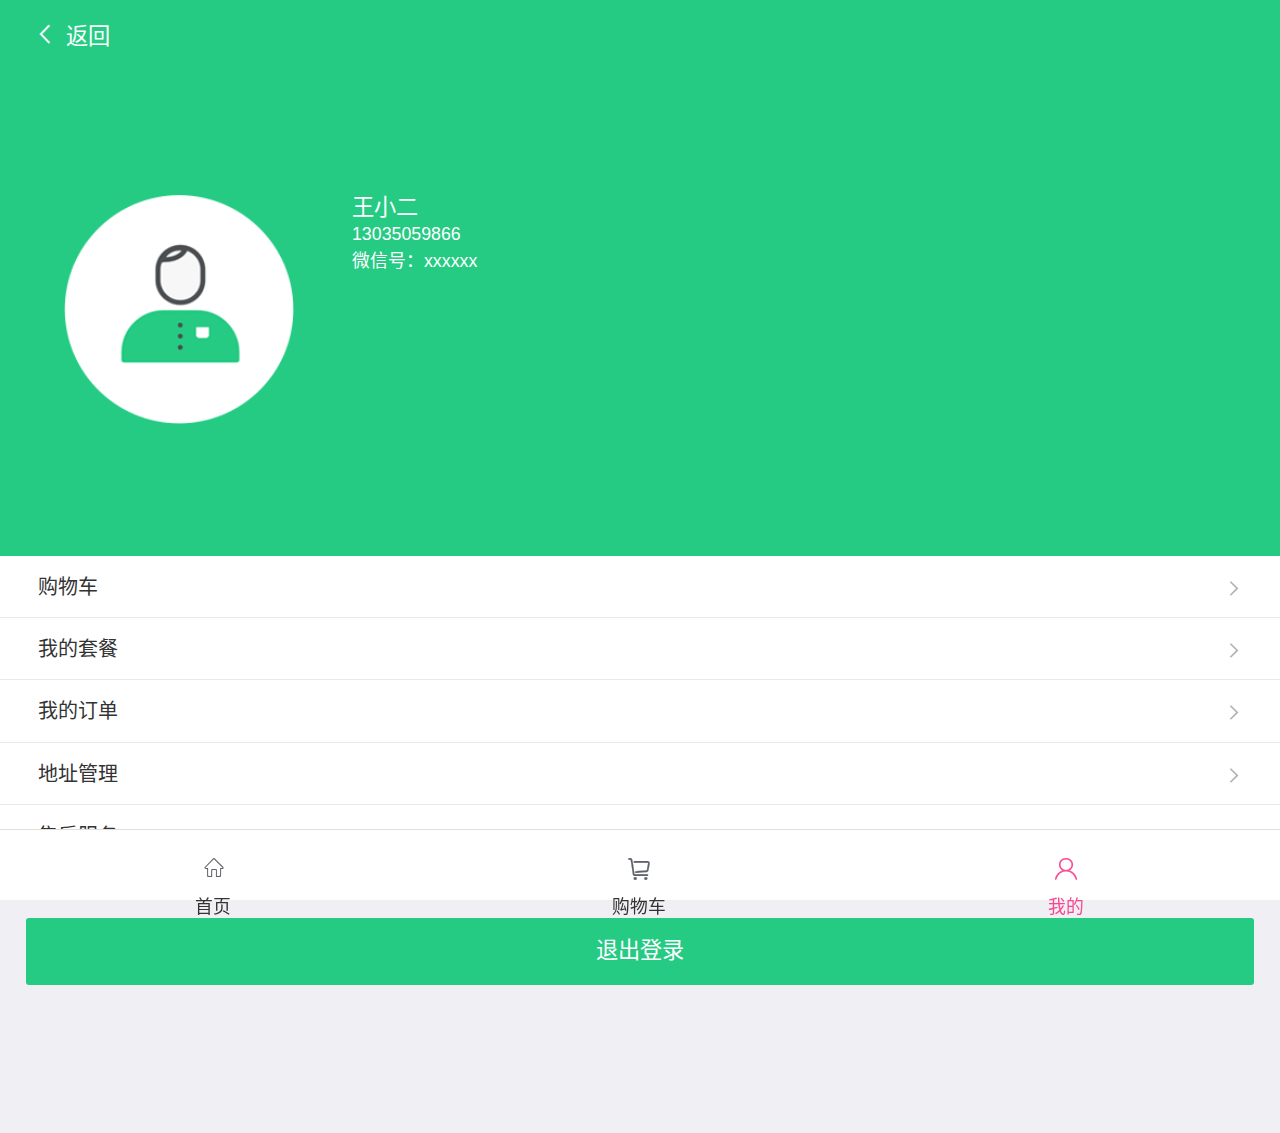
==== center.html @ 4d1e1c6d "global" ====
<!DOCTYPE html>
<html lang="zh-CN">
<head>
    <meta charset="utf-8">
    <meta name="viewport" content="width=device-width, initial-scale=1.0, user-scalable=no">
    <title>会员中心</title>
    <meta name="keywords" content="">
    <meta name="description" content="">
    <script type="text/javascript"  src="js/rem.js"></script> 
    <script type="text/javascript" src="js/jquery.min.js" ></script>
    <link rel="stylesheet" type="text/css" href="css/common/base.css" />
    <link rel="stylesheet" type="text/css" href="css/page.css" />
    <link rel="stylesheet" type="text/css" href="css/all.css" />
    <link rel="stylesheet" type="text/css" href="css/mui.min.css" />
    <link rel="stylesheet" type="text/css" href="css/loaders.min.css" />
    <link rel="stylesheet" type="text/css" href="css/loading.css" />
    <link rel="stylesheet" type="text/css" href="slick/slick.css" />
<script type="text/javascript">
	$(window).load(function(){
		$(".loading").addClass("loader-chanage")
		$(".loading").fadeOut(300)
	})
</script>
</head>
<!--loading页开始-->
<div class="loading">
	<div class="loader">
        <div class="loader-inner pacman">
          <div></div>
          <div></div>
          <div></div>
          <div></div>
          <div></div>
        </div>
	</div>
</div>
<!--loading页结束-->
	<body>
		<!--header star-->
		<header class="mui-bar mui-bar1 mui-bar-nav mui-bar-nav1" id="header">
			<a class="btn" href="javascript:history.go(-1)">
	            <i class="iconfont icon-fanhui"></i>
	        </a>
	        <div class="top-sch-box top-sch-boxtwo top-sch-boxthree flex-col">
	                      返回
	        </div>
	    </header>
	    <!--header end-->
	    
	    <div class="warp clearfloat">
	    	<div class="h-top clearfloat box-s">
	    		<div class="tu clearfloat fl">
	    			<img src="img/touxiang.png" tppabs="http://yanshi.sucaihuo.com/modals/15/1588/demo/img/touxiang.png"/>
	    		</div>
	    		<div class="content clearfloat fl">
	    			<p class="hname">王小二</p>
	    			<p class="htel">13035059866</p>
	    			<p class="hpthy">微信号：xxxxxx</p>
	    		</div>
	    		<!-- <a href="#" class="btn db clearfloat fr ra3">签到</a> -->
	    	</div>
	    	<div class="cashlist clearfloat">
	    		<ul>
	    			<li class="box-s">
	    				<a href="shopcar.html">
	    					<p class="fl">购物车</p>
	    					<i class="iconfont icon-jiantou1 fr"></i>
	    				</a>
	    			</li>
	    			<li class="box-s">
	    				<a href="#">
	    					<p class="fl">我的套餐</p>
	    					<i class="iconfont icon-jiantou1 fr"></i>
	    				</a>
	    			</li>
	    			<li class="box-s">
	    				<a href="order.html">
	    					<p class="fl">我的订单</p>
	    					<i class="iconfont icon-jiantou1 fr"></i>
	    				</a>
	    			</li>	    			
	    			<li class="box-s">
	    				<a href="address.html">
	    					<p class="fl">地址管理</p>
	    					<i class="iconfont icon-jiantou1 fr"></i>
	    				</a>
	    			</li>
	    			<li class="box-s">
	    				<a href="tel:13823725112">
	    					<p class="fl">售后服务</p>
	    					<i class="iconfont icon-jiantou1 fr"></i>
	    				</a>
	    			</li>
	    		</ul>
	    	</div>
	    	<a href="#" class="center-btn db ra3">退出登录</a>
	    </div>
	    
		<!--footer star-->
	    <footer class="page-footer fixed-footer" id="footer">
			<ul>
				<li>
					<a href="index.html" >
						<i class="iconfont icon-shouye"></i>
						<p>首页</p>
					</a>
				</li>
				<li>
					<a href="shopcar.html" >
						<i class="iconfont icon-gouwuche"></i>
						<p>购物车</p>
					</a>
				</li>
				<li class="active">
					<a href="center.html" >
						<i class="iconfont icon-yonghuming"></i>
						<p>我的</p>
					</a>
				</li>
			</ul>
		</footer>
		<!--footer end-->
	</body>
	<script type="text/javascript" src="js/jquery-1.8.3.min.js" ></script>
	<script type="text/javascript" src="js/mui.min.js" ></script>
	<script type="text/javascript" src="js/others.js" ></script>
	<script type="text/javascript" src="js/hmt.js" ></script>
	<script type="text/javascript" src="slick/slick.js" ></script>
	<!--插件-->
	<link rel="stylesheet" href="css/swiper.min.css" >
	<script type="text/javascript" src="js/swiper.jquery.min.js" ></script>
</html>
---- css/common/base.css ----
/* CSS Document */
/* author:cyy */
/*css reset*/
*{margin:0;padding:0;}
html,body { width:100%; }
body{overflow:-Scroll;overflow-x:hidden; background-color: #f5f5f5; }
body{font-family: "微软雅黑";}/*移动端*/

html {
  font-family: sans-serif; /* 1 */
  -ms-text-size-adjust: 100%; /* 2 */
  -webkit-text-size-adjust: 100%; /* 2 */
}
article,aside,details,figcaption,figure,footer,header,hgroup,main,menu,nav,section,summary {  display: block;}
audio,canvas,progress,video {  display: inline-block; /* 1 */
  vertical-align: baseline; /* 2 */
}

audio:not([controls]) {
  display: none;
  height: 0;
}
[hidden],template {  display: none;}
a {  background-color: transparent;}
a:active,a:hover {  outline: 0;}
abbr[title] {  border-bottom: 1px dotted;}
b,strong {  font-weight: bold;}
dfn {  font-style: italic;}
h1 {  font-size: 2em;  margin: 0.67em 0;}
mark {  background: #ff0;  color: #000;}
small {  font-size: 80%;}
sub,sup {  font-size: 75%;  line-height: 0;  position: relative;  vertical-align: baseline;}
sup {  top: -0.5em;}
sub {  bottom: -0.25em;}
img {  border: 0;}
svg:not(:root) {  overflow: hidden;}

hr {
  -moz-box-sizing: content-box;
  box-sizing: content-box;
  height: 0;
}
pre {
  overflow: auto;
}
code,
kbd,
pre,
samp {
  font-family: monospace, monospace;
  font-size: 1em;
}

button,
input,
optgroup,
select,
textarea {
  color: inherit; /* 1 */
  font: inherit; /* 2 */
  margin: 0; /* 3 */
}
button {
  overflow: visible;
}
button,
select {
  text-transform: none;
}
button,
html input[type="button"], /* 1 */
input[type="reset"],
input[type="submit"] {
  -webkit-appearance: button; /* 2 */
  cursor: pointer; /* 3 */
}
button[disabled],html input[disabled] {  cursor: default;}
button::-moz-focus-inner,input::-moz-focus-inner {  border: 0;  padding: 0;}
input {  line-height: normal;}
input[type="checkbox"],
input[type="radio"] {
  box-sizing: border-box; /* 1 */
  padding: 0; /* 2 */
}
input[type="number"]::-webkit-inner-spin-button,
input[type="number"]::-webkit-outer-spin-button {
  height: auto;
}
input[type="search"] {
  -webkit-appearance: textfield; /* 1 */
  -moz-box-sizing: content-box;
  -webkit-box-sizing: content-box; /* 2 */
  box-sizing: content-box;
}
input[type="search"]::-webkit-search-cancel-button,
input[type="search"]::-webkit-search-decoration {
  -webkit-appearance: none;
}
fieldset {  border: 1px solid #c0c0c0;  margin: 0 2px;  padding: 0.35em 0.625em 0.75em;}
legend {  border: 0; /* 1 */
  padding: 0; /* 2 */
}
textarea {  overflow: auto;}
optgroup {  font-weight: bold;}

td,th {  padding: 0;}

.daytwo::-webkit-input-placeholder {color:#333;}
.daytwo:-moz-placeholder {color: #333;}
.daytwo::-moz-placeholder { color:#333;}
.daytwo:-ms-input-placeholder {color:#333;}

table{border-collapse:collapse;border-spacing:0;}
img{border:0}
ul{list-style:none;}

input,textarea,select,option,button{font-family: "microsoft yahei";}
.clear{ clear:both;}
a{text-decoration:none;outline: none;}
a:hover{outline: none;}
input[type="button"],input[type="submit"],input[type="text"]{-webkit-appearance: none; border-radius: 0;}
input,label{-webkit-tap-highlight-color:rgba(255,0,0,0); }
a,button,textarea,select{-webkit-appearance: none;-webkit-tap-highlight-color:rgba(255,0,0,0); }/* 1.去除android a/button/input标签被点击时产生的边框 2.去除ios a标签被点击时产生的半透明灰色背景 */

textarea{resize:none;}/*禁止改变大小*/
/*解决firefox按钮文字难以垂直居中问题*/
input[type="reset"]::-moz-focus-inner,
input[type="button"]::-moz-focus-inner,
input[type="submit"]::-moz-focus-inner,
input[type="file"] > input[type="button"]::-moz-focus-inner{
	border:none;padding:0;
}
input,textarea,select,option,button,form,fieldset{margin:0;padding:0;border-width:1px;outline:none;
-moz-box-sizing: content-box;
-webkit-box-sizing: content-box;
-o-box-sizing: content-box;
-ms-box-sizing: content-box;
box-sizing: content-box;
}

.opa2 {
  opacity: .2;
  -ms-filter: progid: DXImageTransform.Microsoft.Alpha(Opacity = 20);
  filter: alpha(opacity = 20);
  -moz-opacity: .2;
  -khtml-opacity: .2;
}
.opa3 {
  opacity: .3;
  -ms-filter: progid: DXImageTransform.Microsoft.Alpha(Opacity = 30);
  filter: alpha(opacity = 30);
  -moz-opacity: .3;
  -khtml-opacity: .3;
}
.opa4 {
  opacity: .4;
  -ms-filter: progid: DXImageTransform.Microsoft.Alpha(Opacity = 40);
  filter: alpha(opacity = 40);
  -moz-opacity: .4;
  -khtml-opacity: .4;
}
.opa5 {
  opacity: .5;
  -ms-filter: progid: DXImageTransform.Microsoft.Alpha(Opacity = 50);
  filter: alpha(opacity = 50);
  -moz-opacity: .5;
  -khtml-opacity: .5;
}
.opa6 {
  opacity: .6;
  -ms-filter: progid: DXImageTransform.Microsoft.Alpha(Opacity = 60);
  filter: alpha(opacity = 60);
  -moz-opacity: .6;
  -khtml-opacity: .6;
}
.opa7 {
  opacity: .7;
  -ms-filter: progid: DXImageTransform.Microsoft.Alpha(Opacity = 70);
  filter: alpha(opacity = 70);
  -moz-opacity: .7;
  -khtml-opacity: .7;
}
.opa8 {
  opacity: .8;
  -ms-filter: progid: DXImageTransform.Microsoft.Alpha(Opacity = 80);
  filter: alpha(opacity = 80);
  -moz-opacity: .8;
  -khtml-opacity: .8;
}


.over{
	overflow:hidden;
	text-overflow: ellipsis;
	-webkit-text-overflow: ellipsis;
	-moz-text-overflow: ellipsis;
	-o-text-overflow: ellipsis; 
	white-space: nowrap;
}

.over2{
	 overflow: hidden; 
	 text-overflow: ellipsis;
	 -webkit-text-overflow: ellipsis;
	 -moz-text-overflow: ellipsis;
	 -o-text-overflow: ellipsis; 
	 display: -webkit-box; 
	 -webkit-line-clamp: 2; 
	 -webkit-box-orient: vertical;
}

.over3{
	 overflow: hidden; 
	 text-overflow: ellipsis;
	 -webkit-text-overflow: ellipsis;
	 -moz-text-overflow: ellipsis;
	 -o-text-overflow: ellipsis; 
	 display: -webkit-box; 
	 -webkit-line-clamp: 3; 
	 -webkit-box-orient: vertical;
}

.over4{
	 overflow: hidden; 
	 text-overflow: ellipsis;
	 -webkit-text-overflow: ellipsis;
	 -moz-text-overflow: ellipsis;
	 -o-text-overflow: ellipsis; 
	 display: -webkit-box; 
	 -webkit-line-clamp: 4; 
	 -webkit-box-orient: vertical;
}

.fl{float:left;display:inline;} 
.fr{float:right;display:inline;}
.clearfloat:after{display:block;clear:both;content:"";visibility:hidden;height:0}
.clearfloat{zoom:1}
.clear{clear:both;zoom:1;}
.dis_inBlock{display:inline-block;*display:inline;*zoom:1;}
.dis_block{ display:block;}


@font-face {font-family: "iconfont";
  src: url('iconfont.eot-t=1469687487')/*tpa=http://yanshi.sucaihuo.com/modals/15/1588/demo/css/iconfont.eot?t=1469687487*/; /* IE9*/
  src: url('iconfont.eot-t=1469687487#iefix')/*tpa=http://yanshi.sucaihuo.com/modals/15/1588/demo/css/iconfont.eot?t=1469687487#iefix*/ format('embedded-opentype'), /* IE6-IE8 */
  url('iconfont.woff-t=1469687487')/*tpa=http://yanshi.sucaihuo.com/modals/15/1588/demo/css/iconfont.woff?t=1469687487*/ format('woff'), /* chrome, firefox */
  url('iconfont.ttf-t=1469687487')/*tpa=http://yanshi.sucaihuo.com/modals/15/1588/demo/css/iconfont.ttf?t=1469687487*/ format('truetype'), /* chrome, firefox, opera, Safari, Android, iOS 4.2+*/
  url('iconfont.svg-t=1469687487#iconfont')/*tpa=http://yanshi.sucaihuo.com/modals/15/1588/demo/css/iconfont.svg?t=1469687487#iconfont*/ format('svg'); /* iOS 4.1- */
}

.iconfont {
  font-family:"iconfont" !important;
  font-size:16px;
  font-style:normal;
  -webkit-font-smoothing: antialiased;
  -webkit-text-stroke-width: 0.2px;
  -moz-osx-font-smoothing: grayscale;
}
.icon-shouye:before { content: "\e62b"; }
.icon-dianying:before { content: "\e61d"; }
.icon-fanhui:before { content: "\e631"; }
.icon-loucengfushi:before { content: "\e61e"; }
.icon-jiantou:before { content: "\e605"; }
.icon-duihao:before { content: "\e606"; }
.icon-jianhao:before { content: "\e62e"; }
.icon-erweima:before { content: "\e607"; }
.icon-sousuo:before { content: "\e623"; }
.icon-bianji:before { content: "\e637"; }
.icon-gouwuche:before { content: "\e629"; }
.icon-jiahao:before { content: "\e62f"; }
.icon-jiantou1:before { content: "\e635"; }
.icon-xihuan:before { content: "\e616"; }
.icon-yonghuming:before { content: "\e600"; }
.icon-remenhuodong:before { content: "\e617"; }
.icon-bbqdangao:before { content: "\e61f"; }
.icon-meishi:before { content: "\e620"; }
.icon-xiala:before { content: "\e630"; }
.icon-shouji:before { content: "\e621"; }
.icon-huiyuan:before { content: "\e608"; }
.icon-jifen:before { content: "\e609"; }
.icon-dizhi:before { content: "\e622"; }
.icon-jiahao1:before { content: "\e636"; }
.icon-weixinzhifu:before { content: "\e638"; color: #00c800;}
.icon-fenxiang:before { content: "\e62a"; }
.icon-dizhi1:before { content: "\e618"; }
.icon-erweima1:before { content: "\e60a"; }
.icon-iconfontcaidan:before { content: "\e628"; }
.icon-p-shouji:before { content: "\e602"; }
.icon-lajixiang:before { content: "\e632"; }
.icon-dizhi2:before { content: "\e62c"; }
.icon-shenfenzheng:before { content: "\e603"; }
.icon-prev:before { content: "\e60b"; }
.icon-iconfontxingming:before { content: "\e60c"; }
.icon-zhifubao:before { content: "\e639"; color: #00a0e9;}
.icon-yanzhengma:before { content: "\e60d"; }
.icon-mima:before { content: "\e601"; }
.icon-tuijianrenyaoqing:before { content: "\e604"; }
.icon-shangcheng:before { content: "\e619"; }
.icon-xiala1:before { content: "\e634"; }
.icon-xihuan1:before { content: "\e61a"; }
.icon-xihuan2:before { content: "\e61b"; }
.icon-chahao:before { content: "\e633"; }
.icon-yinxingqia:before { content: "\e63a"; color: #f7c805; }
.icon-jifen1:before { content: "\e60e"; }
.icon-icon04:before { content: "\e62d"; }
.icon-jifen2:before { content: "\e60f"; }
.icon-kefu:before { content: "\e610"; }
.icon-yanzheng:before { content: "\e611"; }
.icon-duihao1:before { content: "\e61c"; }
.icon-yue:before { content: "\e612"; }
.icon-jiudian:before { content: "\e624"; }
.icon-ktv:before { content: "\e625"; }
.icon-xiuxianyule:before { content: "\e626"; }
.icon-kefu1:before { content: "\e613"; }
.icon-jifen3:before { content: "\e614"; }
.icon-kefu2:before { content: "\e615"; }
.icon-jianshen:before { content: "\e627"; }


.box-s{
	box-sizing: border-box;
	-webkit-box-sizing: border-box;
}

html{font-size:10px}
@media screen and (min-width:321px) and (max-width:375px){html{font-size:11px}}
@media screen and (min-width:376px) and (max-width:414px){html{font-size:12px}}
@media screen and (min-width:415px) and (max-width:639px){html{font-size:15px}}
@media screen and (min-width:640px) and (max-width:719px){html{font-size:20px}}
@media screen and (min-width:720px) and (max-width:749px){html{font-size:22.5px}}
@media screen and (min-width:750px) and (max-width:799px){html{font-size:23.5px}}
@media screen and (min-width:800px){html{font-size:25px}}

/*header*/
.logo{width: 30%;}
.logo img{max-width: 192px; width: 100%; max-height: 46px;}

.warp{padding-top: 1.5rem; padding-bottom: 1.9rem;}
.warptwo{padding-bottom: 3.7rem;}
.warpthree{padding-bottom: 0;}

/*页面固定定位样式*/
.fixed-header{ position: fixed; top: 0; left: 0; z-index: 99;}
.fixed-footer{ position: fixed; bottom: 0; left: 0; z-index: 99;}
.fixed-cont{margin-top: 15%;margin-bottom: 20%;}/*顶部和底部都固定*/
.fixed-conta{margin-top: 15%;}/*顶部固定，底部不固定*/
.fixed-contb{margin-bottom: 20%;}/*顶部不固定，底部固定*/


/*底部*/
.page-footer{ width: 100%; height: 1.6rem; background-color: #fff; border-top: 1px solid #dfdfdf; position: fixed; bottom: 0; left: 0;}
.page-footer ul{ width: 100%; background-color: #fafafa;}
.page-footer ul li{  float: left; width: 33.3%; text-align: center; padding: 2% 0 2%;}
.page-footer ul li a{ width: 100%; display: block;}
.page-footer ul .active a p{ color: #FA478F; margin-bottom: 0;}
.page-footer ul .active{width:  33.3%;}
.page-footer ul li img{  width: 25%;}
.page-footer ul li p{ font-size: .4rem; color: #333;margin-top: 3%;}
.page-footer ul li i{font-size: .5rem; color: #60636c;}
.page-footer ul .active i{color: #FA478F;}

div.slide-mask {
  position: fixed;
  z-index: 999;
  left: 0;
  top: 0;
  width: 100%;
  height: 100%;
  background: rgba(0, 0, 0, 0.4);
  -webkit-transition: all 0.3s ease-out;
  -moz-transition: all 0.3s ease-out;
  -ms-transition: all 0.3s ease-out;
  -o-transition: all 0.3s ease-out;
  transition: all 0.3s ease-out;
  display: none;
}

aside.slide-wrapper {
  position: fixed;
  z-index: 1000;
  left: 0;
  top: 0;
  bottom: 0;
  width: 70%;
  -webkit-transform: translate3d(-100%, 0, 0);
  -moz-transform: translate3d(-100%, 0, 0);
  -ms-transform: translate3d(-100%, 0, 0);
  -o-transform: translate3d(-100%, 0, 0);
  transform: translate3d(-100%, 0, 0);
  -webkit-transition: all 0.3s ease-out;
  -moz-transition: all 0.3s ease-out;
  -ms-transition: all 0.3s ease-out;
  -o-transition: all 0.3s ease-out;
  transition: all 0.3s ease-out;
}
aside.slide-wrapper > div {
  background-color: #343434;
  min-height: 100%;
}

aside.slide-wrapper.moved {
  -webkit-transform: translate3d(0, 0, 0);
  -moz-transform: translate3d(0, 0, 0);
  -ms-transform: translate3d(0, 0, 0);
  -o-transform: translate3d(0, 0, 0);
  transform: translate3d(0, 0, 0);
}
aside.slide-wrapper li > a {
  padding: 5%;
  border-top: 1px solid #4d4d4d;
  border-bottom: 1px solid #262626;
  font-size: .5rem;
  display: block;
  color: #fff;
}
aside.slide-wrapper li.current > a {
  background-color: #262626;
}
---- css/page.css ----
/*
 index--------------------------------------------------------------------------------------
 * */
.cation{width: 100%; background-color: #fff; padding: 4% 2%;}
.cation ul li{width: 25%; text-align: center; float: left;}
.cation ul li img{width: 53.846%; margin: 0 auto;}
.cation ul li p{color: #666666; font-size: .45rem; margin-bottom: 0;}
.notice{width: 94.444%; background-color: #fff; padding: 3% 2%; margin: 3% auto; border-radius: 5px; -webkit-border-radius: 5px;}
.notice .left{width: 55%; color: #323232; font-size: .45rem;}
.notice .left .slider div{width: 100%; line-height: 1rem; overflow: hidden; text-overflow: ellipsis; -webkit-text-overflow: ellipsis; white-space: nowrap;}
.notice .nmore{width: 15%; text-align: right; line-height: 1rem; border-left: 1px solid #cecece; font-size: .45rem; color: #323232;}
.notice .tit{font-size: .45rem; color: #ee2f27; line-height: 1rem; margin-bottom: 0;}
.boutique,
.seller,
.onnew{width: 100%; padding:0 2%;}
.boutit{width: 30%; margin: 0 auto; position: relative; height: 1.2rem; text-align: center;}
.boutit span{display: block; position: absolute; top: .55rem; width: 100%; border-top: 3px solid #00cc7d;}
.boutit samp{line-height: 1.2rem; color: #000000; position: relative; height: 1.2rem; padding: 0 3%; background-color: #efeff4; font-size: .45rem;}
.boutique .content,
.seller .content,
.onnew .content{width: 100%;}
.boutique .content ul li{width: 100%; margin-bottom: 3%;}
.boutique .content ul li:last-child{margin-bottom: 0;}
.boutique .content ul li img{width: 100%;}
.seller .content .left{width: 40%; background-color: #fff; height: 5rem; overflow: hidden;}
.seller .content .left .tu{width: 100%;}
.seller .content .left .tu img,
.seller .content .right .top .tu img{max-width: 100%;}
.seller .content .left .top{width: 100%; padding: 5%;}
.seller .content .left .top .tit,
.seller .content .right .top .tit,
.onnew .content .top .list .zuo .tit,
.onnew .content .bottom .list .shang .tit,
.theme .content .list .shang .tit{color: #000000; font-size: .5rem; width: 100%; margin-bottom: 0;}
.seller .content .left .top span,
.seller .content .right .top span,
.onnew .content .top .list .zuo span,
.onnew .content .bottom .list .shang span,
.theme .content .list .shang span{color: #666666; font-size: .35rem; width: 100%;}
.seller .content .right{width: 58%;}
.seller .content .right .top{width: 100%; background-color: #fff; height: 2.4rem; margin-bottom: .2rem;}
.seller .content .right .top .zuo,
.seller .content .right .top .tu{width: 50%; height: 2.4rem; text-align: center; font-size: 0;}
.seller .content .right .top .tu span{display: inline-block; line-height: 0; vertical-align: middle;}
.seller .content .right .top .tu img{vertical-align: middle; max-height: 2.4rem; max-width: 100%;}
.seller .content .right .top .zuo{padding: 5% 0 5% 5%;}

.onnew .content .top{width: 100%;}
.onnew .content .top .list{width: 49%; padding: 3% 2% 0; margin-right: 2%; background-color: #fff;}
.onnew .content .top .list:last-child{margin-right: 0;}
.onnew .content .top .list .zuo{width: 60%;}
.onnew .content .top .list .tu{width: 40%; height: 2.5rem; font-size: 0; text-align: center;}
.onnew .content .top .list .tu span{display: inline-block; height: 100%; line-height: 0; vertical-align: middle;}
.onnew .content .top .list .tu img{max-width: 100%; vertical-align: middle; max-height: 2.5rem;}
.onnew .content .bottom{width: 100%; margin-top: 2%;}
.onnew .content .bottom .list{width: 32%; height: 4rem; margin-right: 2%; background-color: #fff;}
.onnew .content .bottom .list:last-child{margin-right: 0;}
.onnew .content .bottom .list .shang{padding: 5%; width: 100%; height: 1.2rem;}
.onnew .content .bottom .list .tu,
.theme .content .list .tu{width: 100%; height: 2.8rem; text-align: center; font-size: 0;}
.onnew .content .bottom .list .tu span,
.theme .content .list .tu span{display: inline-block; height: 100%; line-height: 0; vertical-align: middle;}
.onnew .content .bottom .list .tu img,
.theme .content .list .tu img{max-width: 100%; vertical-align: middle; max-height: 2.8rem;}

.theme{width: 100%;}
.theme .content{width: 100%; background-color: #fff;}
.theme .content .list{width: 33.33%; height: 4.5rem; border-right: 1px solid #f1f1f1; float: left; border-bottom: 1px solid #f1f1f1;}
.theme .content .list .shang{padding:8% 5% 5%; width: 100%;}
.theme .content .list:nth-child(3n){border-right: none;}

.like{width: 100%; padding: 0 2%;}
.like .content{width: 100%;}
.like .content .list{width: 48.5%; margin-bottom: 3%; margin-right: 3%; background-color: #fff;}
.like .content .list:nth-child(2n){margin-right: 0;}
.like .content .list .tu{width: 100%;}
.like .content .list .tu img{max-width: 100%;}
.like .content .list .bottom{width: 100%; background-color: #fff; padding: 3%;}
.like .content .list .bottom p{width: 100%; color: #333; font-size: .45rem; margin-bottom: 0;}
.like .content .list .bottom span{color: #e8322f; font-size: .6rem;}


/*
 cation--------------------------------------------------------------------------------------
 * */
.cations{width: 100%; background-color: #fff; margin-bottom: 3%;}
.cations .list{width: 50%; height: 4.2rem; border-right: 1px solid #d8d8d8; border-bottom: 1px solid #d8d8d8;}
.cations .list:nth-child(2n){border-right: none;}
.cations .list .tit{width: 100%; font-size: .5rem; color: #333333; padding: .5rem .5rem 0 .5rem;}
.cations .list .tu{width: 100%;}
.cations .list .tu img{max-width: 100%;}

/*
 shopcar--------------------------------------------------------------------------------------
 * */
.shopcar{width: 100%;}
.shopcar .list{width: 100%; height: 4rem; background-color: #fff; margin-bottom: 3%; padding: .5rem .2rem;}
.shopcar .list .xuan{width: .8rem; height: .8rem; margin-top: 1.1rem;}
label {width: 100%; display: block;  position: relative; font-weight: normal;}
.radio .option {width: .8rem; height: .8rem; position: absolute; top: 0; left: 0px; background-size: cover;  background: url(../img/check1.png)/*tpa=http://yanshi.sucaihuo.com/modals/15/1588/demo/img/check1.png*/ no-repeat; background-size: cover;}
.radio input[type="checkbox"] {display: inline-block ; margin-right: 15px ; opacity: 0 ;}
.radio input[type="checkbox"]:checked+div {background: url(../img/check2.png)/*tpa=http://yanshi.sucaihuo.com/modals/15/1588/demo/img/check2.png*/ no-repeat; background-size: cover;}
.radio input[type="radio"] {display: inline-block ; margin-right: 15px ; opacity: 0 ;}
.radio input[type="radio"]:checked+div {background: url(../img/check2.png)/*tpa=http://yanshi.sucaihuo.com/modals/15/1588/demo/img/check2.png*/ no-repeat; background-size: cover;}


.shopcar .list .tu{width: 3rem; height: 3rem; font-size: 0; border: 1px solid #e2e2e2; text-align: center; margin-left: .4rem;overflow: hidden;}
.shopcar .list .tu span{display: inline-block; height: 100%; line-height: 0; vertical-align: middle;}
.shopcar .list .tu img{max-width: 100%;}
.shopcar .list .right{height: 3rem; width: 57%; margin-left: 2%;}
.shopcar .list .right .tit{color: #333333; font-size: .5rem; line-height: .8rem;}
.shopcar .list .right .fu-tit{color: #999999; font-size: .35rem;}
.shopcar .list .right .jifen{font-size: .5rem; color: #fc8f00; margin-top: .2rem;}
.shopcar .list .right .bottom{width: 100%; margin-top: .2rem;}
.shopcar .list .right .bottom .zuo ul li{float: left; color: #00cc7d; font-size: .5rem; width: .8rem; height: .8rem; text-align: center; line-height: .8rem;}
.shopcar .list .right .bottom .zuo ul li img{width: 100%;}
.shopcar .list .right .bottom i{line-height: .8rem; color: #00cc7d; font-size: .7rem;}

.settlement{width: 100%; height: 1.8rem; position: fixed; bottom: 1.6rem; border-top: 1px solid #f4f4f4; background-color: #fff;}
.settlement .zuo{width: 60%; height: 1.8rem; line-height: 1.8rem; padding: 0 .5rem; font-size: .5rem; color: #666666;}
.settlement .zuo span{color: #ff4141;}
.settlement a{width: 40%; height: 1.8rem; line-height: 1.8rem; background-color: #00cc7d; font-size: .5rem; color: #fff; text-align: center;}

/*
 lists--------------------------------------------------------------------------------------
 * */
.lists{width: 100%;}
.lists .top{width: 100%; height: 1.5rem; background-color: #fff;}
.lists .top ul li{width: 33.333%; text-align: center; line-height: 1.5rem; float: left; color: #666666; font-size: .4rem;}
.lists .bottom{width: 100%; margin-top: 3%;}
.lists .bottom .lie,
.confirm .lie{width: 100%; margin-bottom: 2%; background-color: #fff; border-top: 1px solid #e1e1e1; border-bottom: 1px solid #e1e1e1; padding:.4rem .2rem;}
.lists .bottom .lie .tu,
.confirm .lie .tu{width: 25%; text-align: center;}
.lists .bottom .lie .tu img,
.confirm .lie .tu img{max-width: 100%;}
.lists .bottom .lie .right,
.confirm .lie .right{width: 72%; margin-left: 3%;}
.lists .bottom .lie .right .tit,
.confirm .lie .right .tit{color: #333333; font-size: .5rem; line-height: .8rem;}
.lists .bottom .lie .right .xia,
.confirm .lie .right .xia{height: .8rem; line-height: .8rem; width: 100%;}
.lists .bottom .lie .right .jifen,
.confirm .lie .right .jifen{width: 80%; color: #fc8f00; font-size: .45rem;}
.lists .bottom .lie .right span{width: .8rem; height: .8rem;}
.lists .bottom .lie .right span img{width: 100%;}

/*
 detail--------------------------------------------------------------------------------------
 * */
.detail{width: 100%;}
.detail .top{width: 100%; margin-bottom: 2%; background-color: #fff; padding: .4rem .2rem .2rem; border-bottom: 1px solid #dfdfdf;}
.detail .top .shang{height: 1.2rem; width: 100%;}
.detail .top .shang .zuo{width: 79%; padding:0 2%; color: #414141; font-size: .5rem;}
.detail .top .shang .you{width: 20%; border-left: 1px solid #dfdfdf; height: 1.2rem; text-align: center; color: #5b5f62; font-size: .35rem;}
.detail .top .shang .you p{margin-top: .2rem;}
.detail .top .xia{width: 100%; margin-top: .1rem;
 /*height: 1rem; */
 line-height: 1rem;}
.detail .top .xia .jifen{width: 79%; padding: 0 2%; color: #ff9100; font-size: .4rem;}
.detail .top .xia .jifen samp{font-size: .5rem;}
.detail .top .xia span{color: #999999; font-size: .4rem; display: block; width: 20%; text-align: center;}

.detail .middle{width: 100%; padding: 0 5%; height: 1.5rem; line-height: 1.5rem; background-color: #fff; border-top: 1px solid #dfdfdf; border-bottom: 1px solid #dfdfdf; margin-bottom: 2%;}
.detail .middle a{color: #333333; font-size: .5rem; display: block; width: 100%; height: 100%;}
.detail .middle i{color: #c1c2c4;}

.footerone{width: 100%; border-top: 1px solid #e6e6e6; height: 1.8rem; background-color: #fff; position: fixed; bottom: 1.6rem; left: 0;}
.footerone .left{width: 30%;}
.footerone .left ul li{width: 50%; height: 1.8rem; border-right: 1px solid #e6e6e6; padding-top: .4rem; float: left; text-align: center;}
.footerone .left ul li p{font-size: .35rem; color: #333333;}
.footerone .left ul li i{color: #666666;}
.footerone .right{width: 70%;}
.footerone .right .btn{display: block; width: 50%; height: 1.8rem; text-align: center; line-height: 1.8rem; background-color: #ff9100; color: #fff; font-size: .5rem;}
.footerone .right .btnone{background-color: #00cc7d;}

/*购物车弹出层*/
.am-share { border-radius: 0; bottom: -1rem; left: 0; position: fixed; -webkit-transform: translateY(100%); -ms-transform: translateY(100%); transform: translateY(100%); -webkit-transition: -webkit-transform 300ms; transition: transform 300ms ; width: 100%; z-index: 1110; }
.am-modal-active { transform: translateY(0px);  -webkit-transform: translateY(0); -ms-transform: translateY(0); transform: translateY(0) }
.am-modal-out { z-index: 1109; -webkit-transform: translateY(100%); -ms-transform: translateY(100%); transform: translateY(100%) }
.am-share-footer .share_btn {display: block; position: absolute; top: 0; right: 0; border: none; width: .8rem; height: .8rem; border-radius: 0; cursor: pointer;   transition: background-color 300ms ease-out 0s, border-color 300ms ease-out 0s; vertical-align: middle; white-space: nowrap;font-family:"微软雅黑";  }
.am-share-footer .share_btn img{width: 100%;}
.am-share-sns { background-color: #fff; padding: 0 5% 5%; height:auto; zoom:1; }
.sharebg { background-color: rgba(0, 0, 0, 0.6); bottom: 0; height: 100%; left: 0; opacity: 0; position: fixed; right: 0; top: 0; width: 100%; z-index: 1100; display:none; }
.sharebg-active { opacity: 1; display:block; }
.am-share .bottom{padding: 0;}

.sdetail{width: 100%;}
.sdetail .top{width: 100%; padding-top: .4rem;}
.sdetail .top .tu{width: 3rem; height: 3rem; margin-top: -1rem; font-size: 0; background: #fff; border: 1px solid #dfdfdf; text-align: center;}
.sdetail .top .tu span{display: inline-block; height: 100%; line-height: 0; vertical-align: middle;}
.sdetail .top .tu img{vertical-align: middle; max-width: 100%; max-height: 100%;}
.sdetail .top .you{width: 50%; text-align: left; margin-left: 3%;}
.sdetail .top .you .tit{width: 100%; font-size: .5rem; color: #333333;}
.sdetail .top .you span{font-size: .5rem; color: #fc8f00; display: block; margin-top: .2rem;}
.sdetail .middle{width: 100%; padding: .5rem 0 .3rem; border-bottom: 1px solid #dfdfdf;}
.sdetail .middle p,
.sdetail p{font-size: .5rem; color: #001924;}
.sdetail .middle .xia{width: 100%; margin-top: .3rem;}
.sdetail .middle .xia ul li{ height: 1.3rem; line-height: 1.3rem; margin-right: 2%; margin-bottom: 2%; width: 25%; text-align: center; float: left; background-color: #f5f5f5; color: #333333; font-size: .45rem;}
.sdetail .middle .xia ul li.cur{background-color: #00cc7d; color: #fff;}
.sdetail .bottom{width: 100%; margin-top: 5%;}
.sdetail .bottom .you{width: 3rem; height: 1rem;}
.sdetail .bottom .you ul li{float: left; height: 1rem; line-height: .8rem; width: 1rem; text-align: center;}
.sdetail .bottom .you ul li img{width: 100%;}
.shop-btn{width: 100%; height: 1.5rem; line-height: 1.5rem; margin-bottom: 1rem; text-align: center; background-color: #00cc7d; color: #fff; font-size: .5rem;}

/*
 confirm--------------------------------------------------------------------------------------
 * */
.confirm{width: 100%; margin-bottom: 3%;}
.confirm .add{background-color: #fff; height: 3rem; padding: 0 .2rem;}
.confirm .add .left{width: 8%; line-height: 3rem;}
.confirm .add .left i{font-size: .7rem; color: #5d6268;}
.confirm .add .middle{width: 80%;}
.confirm .add .middle .tit{font-size: .5rem; color: #333333; margin-top: .6rem;}
.confirm .add .middle .fu-tit{font-size: .4rem; color: #333333; margin-top: .3rem;}
.confirm .lie{margin-top: 2%; border-top: none; border-bottom: none;}
.confirm .lie .right .fu-tit{color: #999999; font-size: .35rem;}
.confirm .lie .right .jifen{margin-top: .2rem; font-size: .5rem;}
.confirm .lie .right span{margin-top: .2rem; color: #999999; font-size: .5rem;}

.confirm .gmshu{width: 100%; padding: 0 .2rem; background-color: #fff; line-height: 1.5rem;}
.confirm .gmshu .you{width: 3rem; height: 1rem; margin-top: .35rem;}
.confirm .gmshu .you ul li{float: left; height: 1rem; line-height: .8rem; width: 1rem; text-align: center;}
.confirm .gmshu .you ul li img{width: 100%;}
.confirm .gmshu p{font-size: .5rem; color: #001924;}
.confirm .gmshu .gcontent{border-bottom: 1px solid #dfdfdf;}
.confirm .gmshutwo .you{height: 1.5rem; line-height: 1.5rem; margin-top: 0; font-size: .5rem;}

.confirm .gmshutwo .you{width: auto;}
.confirm .gmshutwo .xuan{float: left;}
label {width: 100%; display: block;  position: relative; font-weight: normal;}
.radiotwo .option{width: .6rem; height: .6rem; position: absolute; top: .5rem; left: .3rem; background-size: cover;  background: url(../img/check1.png)/*tpa=http://yanshi.sucaihuo.com/modals/15/1588/demo/img/check1.png*/ no-repeat; background-size: cover;}
.radiotwo input[type="radio"] {display: inline-block ; margin-right: .5rem ; opacity: 0 ;}
input[type="radio"]:checked+div {background: url(../img/check2.png)/*tpa=http://yanshi.sucaihuo.com/modals/15/1588/demo/img/check2.png*/ no-repeat; background-size: cover;}
.radiotwo .opt-text{font-size: .4rem;}

.confirm .gmshuthree .you{width: 80%; margin-top: 0;}
.confirm .gmshuthree .you .text{height: 1.4rem; line-height: 1.4rem; color: #333; margin: 0; padding: 0; text-indent: .5rem; border: none; font-size: .5rem;}
.confirm .gmshu samp{color: #fc8f00; font-size: .57rem; font-family: "微软雅黑";}

.confirm .integral{width: 100%; background-color: #fff; margin-top: 3%; padding: 0 .2rem; height: 1.5rem; line-height: 1.5rem;}
.confirm .integral .zuo{font-size: .5rem;}
label {width: 100%; display: block;  position: relative; font-weight: normal;}
.radiothree .option{width: .6rem; height: .6rem; position: absolute; top: .5rem; left: .0; background-size: cover;  background: url(../img/queren1.png)/*tpa=http://yanshi.sucaihuo.com/modals/15/1588/demo/img/queren1.png*/ no-repeat; background-size: cover;}
.radiothree input[type="checkbox"] {display: inline-block ; margin-right: .5rem ; opacity: 0 ;}
input[type="checkbox"]:checked+div {background: url(../img/queren.png)/*tpa=http://yanshi.sucaihuo.com/modals/15/1588/demo/img/queren.png*/ no-repeat; background-size: cover;}


/*
 center--------------------------------------------------------------------------------------
 * */
.h-top{width: 100%; background-color: #25cb83;  padding: 10% 5%;}
.h-top .tu{width: 20%;}
.h-top .tu img{width: 100%;}
.h-top .content{width: 60%; margin-left: 5%;}
.h-top .content p{color: #fff; line-height: .6rem;}
.h-top .content p.hname{font-size: .5rem;}
.h-top .content p.htel,
.h-top .content p.hpthy{font-size: .4rem;}
.h-top .btn{width: 15%; text-align: center; height: 1rem; background-color: #fff; color: #25cb83; font-size: .45rem; line-height: 1rem; margin-top: 3%;}

.cash{width: 100%; background-color: #fff; margin-bottom: 4%;}
.cash .shang ul li{width: 33.333%; float: left; padding: 4% 0; text-align: center; border-right: 1px solid #e2e2e2; border-bottom: 1px solid #e2e2e2;}
.cash .shang ul li:last-child{border-right: none;}
.cash .shang ul li p{color: #fe5957; font-size: .5rem;}
.cash .shang ul li span{color: #666666; font-size: .35rem;}
.cash .xia ul li{width: 50%;}

.cashlist{width: 100%; margin-bottom: 4%; background-color: #fff;}
.cashlist ul li{width: 100%; height: 1.4rem; line-height: 1.4rem; padding: 0 3%; border-bottom: 1px solid #e9e9e9;}
.cashlist ul li a{display: block; height: 100%; width: 100%;}
.cashlist ul li p{font-size: .45rem; color: #333333;}
.cashlist ul li i{color: #aaaaaa;}

.center-btn{width: 96%; margin: 0 auto 5%; text-align: center; height: 1.5rem; line-height: 1.5rem; background-color: #25cb83; color: #fff; font-size: .5rem;}

/*
 account--------------------------------------------------------------------------------------
 * */
.account{width: 100%;}
.account .top{height: 1.5rem; width: 100%; background-color: #25cb83;}
.account .top ul li{text-align: center; width: 30%; float: left; height: 1.5rem; line-height: 1.5rem; font-size: .4rem; color: #fff;}
.account .top ul li:first-child{width: 40%; text-align: left; padding-left: 3%;}
.account .list{padding-left: 3%; background-color: #fff; margin-bottom: 3%;}
.account .list .shang{width: 100%; border-bottom: 1px solid #dcdcdc;}
.account .list .shang ul li{height: 1.5rem; line-height: 1.5rem; text-align: center; width: 30%; float: left; font-size: .4rem; color: #333333;}
.account .list .middle{width: 100%; padding: 3% 0; border-bottom: 1px solid #dcdcdc;}
.account .list .middle ul li{width: 100%; float: left; color: #636363; font-size: .35rem; line-height: .8rem;}
.account .list .shang ul li:first-child{text-align: left; width: 37%;}
.account .list .shang ul li:last-child{color: #fe6e1e;}
.account .list .bottom{width: 100%; height: 1.5rem; line-height: 1.5rem;}
.account .list .bottom span{color: #636363; font-size: .4rem;}
.account .list .bottom p{color: #fe6e1e; font-size: .5rem; margin-right: 3%;}

/*
 recharge--------------------------------------------------------------------------------------
 * */
.h-topone{width: 100%; text-align: center; padding: 3% 5% 5%;}
.h-topone p{font-size: .6rem; color: #fff;}
.h-topone p samp{font-size: .45rem; font-family: "微软雅黑";}
.h-topone span{font-size: .45rem; color: #fff;}
.recharge{width: 100%;}
.recharge .czhi{width: 100%; padding: 0 3%; background-color: #fff; height: 1.5rem; line-height: 1.5rem; margin-top: 3%;}
.recharge .czhi p,
.recharge .czhi span{width: 20%; float: left; font-size: .4rem; color: #333333;}
.recharge .czhi input{margin: 0; padding: 0; height: 1.5rem; float: left; width: 70%; border: none; font-size: .4rem; color: #333333;}
.recharge .czhi span{display: block; width: 10%; text-align: right;}
.recharge .czhi i{font-size: .8rem; color: #c2c2c2;}
.center-btntwo{margin: 3% auto;}
.recharge .guize{width: 96%; margin: 3% auto; background-color: #fff; border: 1px solid #e1e1e1; padding: 0 3%;}
.recharge .guize h3{width: 100%; border-bottom: 1px solid #e1e1e1; height: 1.5rem; line-height: 1.5rem; font-size: .5rem; color: #333333; text-align: center; font-weight: normal;}
.recharge .guize .content{padding: 5% 0; color: #666666; font-size: .4rem; line-height: .8rem; text-indent: 2em;}
.recharge .bottom{width: 96%; margin: 0 auto 5%;}
.recharge .bottom .btn{width: 48%; text-align: center; height: 1.5rem; line-height: 1.5rem; background-color: #ff8b23; font-size: .5rem; color: #fff;}
.recharge .bottom .btn:last-child{background-color: #d4d4d4; color: #666666;}
.recharge .guize .contenttwo{text-indent: 0;}
.recharge .jfzy{width: 96%; margin: 3% auto;}
.recharge .jfzy ul li{width: 100%; color: #666666; font-size: .35rem; line-height: .8rem;}

.h-toptwo{padding: 5%;}
.h-toptwo .tu{width: 25%; margin: 0 auto;}
.h-toptwo .tu img{width: 100%;}
.h-toptwo .nr{width: 100%; text-align: center; color: #fff; font-size: .5rem; margin-top: 2%;}
.h-toptwo .nr span{font-size: .4rem; border-left: 1px solid #89e3bc; padding-left: .2rem; margin-left: .2rem;}

/*
 申请联盟--------------------------------------------------------------------------------------
 * */
.apply{width: 100%;}
.apply .top{width: 96%; margin: 3% auto;}
.apply .top ul li{width: 48%; text-align: center; padding: 8% 0; background-color: #fff; border: 1px solid #e1e1e1;}
.apply .top ul li i{font-size: 1rem; color: #dbdbdb;}
.apply .top ul li p{font-size: .4rem; color: #999999; margin-top: .2rem;}

.apply .bottom{width: 100%; margin-bottom: 5%; background-color: #fff; border-top: 1px solid #e1e1e1;}
.apply .bottom ul li{width: 100%; float: left; border-bottom: 1px solid #e1e1e1; line-height: 1.5rem;}
.apply .bottom ul li div{width: 100%; padding: 0 3%;}
.apply .bottom ul li p{width: 20%; float: left; font-size: .4rem; color: #333333;}
.apply .bottom ul li input{margin: 0; padding: 0; float: left; width: 80%; border: none; font-size: .4rem; color: #333333;line-height: 1.5rem;}

.applylist{width: 100%; margin-top: 3%; height: 1.5rem; line-height: 1.5rem; padding:0 3%; border-top: 1px solid #e1e1e1; border-bottom: 1px solid #e1e1e1; background-color: #fff;}
.applylist p{font-size: .4rem; color: #333333;}
.applylist p span{color: #999999;}
.applylist i{color: #25cb83; font-size: .6rem;}
.appxiugai{width: 96%; margin: 5% auto;}
.appxiugai ul li{width: 100%; margin-bottom: 3%; background-color: #fff; line-height: 1.5rem; border: 1px solid #e1e1e1;}
.appxiugai ul li i{font-size: .6rem; color: #d7d7d7; width: 10%; text-align: center;}
.appxiugai ul li input{margin: 0; padding: 0; border: none; line-height: 1.4rem; font-size: .45rem; width: 90%;}

.apply .xia{width: 96%; margin: 0 auto 5%;}
.apply .xia .btn{width: 48%; text-align: center; height: 1.5rem; line-height: 1.5rem; background-color: #ff8b23; font-size: .5rem; color: #fff;}
.apply .xia .btn:last-child{background-color: #25cb83;}

/*
 全部订单----------------------------------------------------------------------------------
 * */
.order-top{width: 100%; background-color: #25cb83;}
.order-top ul li{float: left; width: 20%; text-align: center;}
.order-top ul li a{padding: 20% 0; font-size: .5rem; display: inline-block; color: #fff;}
.order-top ul li.cur a{border-bottom: 2px solid #f58611; color: #fff;}
.order-list{width: 100%; background-color: #fff; margin-top: 5%; border-top: 1px solid #dcdad3; border-bottom: 1px solid #dcdad3;}
.order-list .ordernum{width: 100%; padding:3% 5%; font-size: .5rem; color: #444444; border-bottom: 1px solid #dcdad3;}
.order-list .ordernum span{font-size: .35rem; margin-left: 3%; padding: .1rem; background-color: #25cb83; color: #fff;}
.order-list .list{width: 100%; padding: 5%; position: relative; border-bottom: 1px solid #dcdad3;}
.order-list .list .tu{width: 17.857%; text-align: center;}
.order-list .list .tu img{max-width: 100%; vertical-align: middle;}
.order-list .list .middle{width: 71.428%; margin-left: 3%;}
.order-list .list .middle .tit{width: 100%; font-size: .4rem; line-height: .6rem; color: #525252; overflow: hidden; text-overflow: ellipsis; -webkit-text-overflow: ellipsis; white-space: nowrap;}
.order-list .list .middle .fu-tit{color: #888888; font-size: .35rem; width: 100%; overflow: hidden; text-overflow: ellipsis; -webkit-text-overflow: ellipsis; white-space: nowrap;}
.order-list .list .middle .price{width: 110%; margin-top: 5%;}
.order-list .list .middle .price .xprice{color: #da242b; display: inline-block; font-size: .55rem;}
.order-list .list .middle .price .yprice{font-size: .35rem; display: inline-block; color: #a4a4a4; margin-left: 2%; text-decoration: line-through;}
.order-list .list .middle .price .sjzhuanx{margin-left: 4%; display: inline-block; background-color: #37a0ed; color: #fff;}
.order-list .list .middle .price .shu{float: right; display: inline-block; font-size: .5rem; color: #4d4e50;}
.gopay-btn{display: block; margin: 3% 0; width: 21.429%; margin-right: 5%; text-align: center; padding: 2% 0; background-color: #25cb83; color: #fff; font-size: .5rem;}

/*
 订单跟踪----------------------------------------------------------------------------------
 * */
.track{width: 100%; background-color: #fff;}
.track .warning,
.track .state{padding: 5%; border-bottom: 1px solid #dcdad3; width: 100%;}
.track .warning .ctent{width: 100%; color: #444444; line-height: .7rem; font-size: .5rem; padding: 5%; border: 2px solid #d0b46c; background-color: #f8f1df;}
.track .warning .num{color: #444444; font-size: .48rem; margin-top: 5%;}
.track .state ul li{color: #444444; font-size: .48rem; line-height: .8rem;}
.track .process{width: 92%; margin: 5% 0 5% 0; padding-bottom: 10%; float: right; border-left: 2px solid #d7d7d7; background-color: #fff;}
.track .process .list{width: 100%; position: relative; margin-top: 5%;}
.track .process .list i{position: absolute; left: -.55rem; top: -.45rem;}
.track .process .list .you{width: 90%; float: right; padding-bottom: 5%; border-bottom: 1px solid #dcdad3;}
.track .process .list .you .tit{color: #999999; font-size: .48rem; line-height: .7rem;}
.track .process .list .you .time{color: #999999; font-size: .4rem; margin-top: .3rem;}
.track .process .list:first-child .you .tit,
.track .process .list:first-child .you .time{color: #d24239;}
.track .process .list:first-child{margin-top: 0;}
.track .process .list .dian{background: url(../img/dian.png)/*tpa=http://yanshi.sucaihuo.com/modals/15/1588/demo/img/dian.png*/ center no-repeat; background-size: 70%; width: 1rem; height: 1.5rem; display: block;}

/*
 收货评价----------------------------------------------------------------------------------
 * */
.assess{width: 100%;}
.assess .top{width: 100%; padding: 5%; background-color: #fff; border-bottom: 1px solid #dcdad3;}
.assess .top .tu{width: 17.755%; text-align: center;}
.assess .top .tu img{max-width: 100%;}
.assess .top .pinfen{width: 78%; margin-left: 3%;}
.assess .top .pinfen .tit{color: #444444; font-size: .55rem; width: 100%; overflow: hidden; text-overflow: ellipsis; -webkit-text-overflow: ellipsis; white-space: nowrap;}
.assess .assess-right{ width: 90%; padding: 3% 0;background-color: #fff; overflow: hidden;}
.assess .assess-right{ width: 36%; overflow: hidden;}
.assess .assess-right img{width: 20%; display: block; float: left; }
.assess textarea{float: left; text-align: justify; width: 100%; border: none; font-size: .45rem; color: #444444; border-bottom: 1px solid #dcdad3; }
.assess .bottom{width: 100%; margin-top: 3%; border-top: 1px solid #dcdad3; border-bottom: 1px solid #dcdad3; background-color: #fff; padding: 5%;}
.assess .bottom .ztpinfen{color: #bcbcbc; font-size: .45rem; margin-bottom: 3%;}
.assess ul{ width: 100%; background-color: #fff; overflow: hidden;}
.assess ul li{ float: left; font-size: .5rem; color: #444444; line-height: 1.2rem;}
.assess ul .assess-right{ float: left; margin-left: 5%; width: 30%; overflow: hidden;}
.assess ul .assess-right img{width: 20%; display: block; float: left; }

.address-add{display: block; width: 96%; height: 1.5rem; line-height: 1.5rem; margin: 5% 2%; font-size: .5rem; color: #fff; text-align: center; background-color: #25cb83;}

/*
 联盟商家----------------------------------------------------------------------------------
 * */
.lianmeng{width: 100%;}
.lianmeng .top{width: 100%; background-color: #fff; padding: 4% 0 0;}
.lianmeng .top ul li{width: 25%; float: left; text-align: center; margin-bottom: 4%;}
.lianmeng .top ul li img{width: 60%;}
.lianmeng .top ul li p{font-size: .35rem; color: #666666; margin-top: .1rem;}
.lianmeng .middle{width: 100%; overflow: hidden; margin-top: 3%; background-color: #fff; border-top: 1px solid #dcdcdc; border-bottom: 1px solid #dcdcdc;}
.lianmeng .middle .left{width: 40%; border-right: 1px solid #dcdcdc;}
.lianmeng .middle .left .tit,
.lianmeng .middle .right .shang .tit{color: #f13d3a; font-size: .5rem; margin-top: .3rem; padding: 0 .3rem;}
.lianmeng .middle .left .fu-tit,
.lianmeng .middle .right .shang .fu-tit{font-size: .35rem; color: #999999; padding: 0 .3rem; margin-top: .2rem;}
.lianmeng .middle .left img,
.lianmeng .middle .right .shang img{max-width: 100%;}
.lianmeng .middle .right{width: 60%;}
.lianmeng .middle .right .shang{width: 100%;}
.lianmeng .middle .right .shang .zuo{width: 60%;}
.lianmeng .middle .right .shang .tu{width: 40%;}
.lianmeng .middle .right .shang .tit{color: #974eda;}
.lianmeng .middle .right .shang:last-child{border-top: 1px solid #dcdcdc;}
.lianmeng .middle .right .shang:last-child .tit{color: #00cc7d;}
.lianmeng .bottom,
.sjfenlei .bottom{width: 100%; margin-top: 3%; background-color: #fff; border-top: 1px solid #dcdcdc;}
.lianmeng .bottom .tit{width: 100%; height: 1.5rem; line-height: 1.5rem; border-bottom: 1px solid #dcdcdc; font-size: .35rem; color: #000000; padding:0 4%;}
.lianmeng .bottom .content,
.sjfenlei .bottom .content{width: 100%; padding: 0 4%;}
.lianmeng .bottom .content .list,
.sjfenlei .bottom .content .list{ border-bottom: 1px solid #dcdcdc; padding: 4% 0;}
.lianmeng .bottom .content .list .tu,
.sjfenlei .bottom .content .list .tu{width: 24%; text-align: center; font-size: 0; border: 1px solid #dcdcdc;}
.lianmeng .bottom .content .list .tu img,
.sjfenlei .bottom .content .list .tu img{max-width: 100%;}
.lianmeng .bottom .content .list .nr,
.sjfenlei .bottom .content .list .nr{width: 75%;}
.lianmeng .bottom .content .list .nr .bt,
.sjfenlei .bottom .content .list .nr .bt{font-size: .5rem; color: #343434; margin-top: 3%; line-height: .8rem;}
.lianmeng .bottom .content .list .nr .fu-tit,
.sjfenlei .bottom .content .list .nr .fu-tit{font-size: .35rem; color: #666666; line-height: .8rem;}
.lianmeng .bottom .content .list:last-child,
.sjfenlei .bottom .content .list:last-child{border-bottom: none;}


/*
 商家分类----------------------------------------------------------------------------------
 * */
.sjfenlei{width: 100%;}
.sjfenlei .top{height: 1.5rem; width: 100%; background-color: #fff; border-bottom: 1px solid #dcdcdc;}
.sjfenlei .top ul li{width: 25%; float: left; border-right: 1px solid #dcdcdc; text-align: center; line-height: 1.5rem; font-size: .36rem; color: #666666;}
.sjfenlei .top ul li a{ color: #666666;}
.sjfenlei .top ul li a i{color: #a8a8a8; font-size: .5rem;}
.sjfenlei .top ul li input{margin: 0; padding: 0; font-size: .36rem; color: #666666; border: none; text-indent: .2rem; width: 70%;}
.sjfenlei .bottom{margin-top: 0; border-top: none;}

/*
 商家详情----------------------------------------------------------------------------------
 * */
.sjdetail{width: 100%;}
.sjdetail .top{width: 100%; background-color: #fff; border-bottom: 1px solid #DCDCDC; padding: 5%;}
.sjdetail .top .tu{width: 16.5%; overflow: hidden; text-align: center; margin-top: 3%;}
.sjdetail .top .tu img{max-width: 100%;}
.sjdetail .top .nr{width: 78%;}
.sjdetail .top .nr ul li{font-size: .36rem; color: #999999; line-height: .8rem;}
.sjdetail .top .nr ul li:first-child{font-size: .5rem; color: #333333;}
.sjdetail .top .nr ul li i{color: #00cc7d; font-size: .5rem; margin-right: .2rem;}
.sjdetail .middle{width: 100%; margin-top: 3%; background-color: #fff; border-top: 1px solid #dcdcdc; border-bottom: 1px solid #dcdcdc;}
.sjdetail .middle p{width: 100%; padding: 0 4%; height: 1.5rem; line-height: 1.5rem; font-size: .36rem; color: #707070; border-bottom: 1px solid #DCDCDC;}
.sjdetail .middle .nr{padding: 4%;}
.sjdetail .middle .nr ul li{font-size: .36rem; color: #999999; line-height: .8rem; margin-bottom: 3%;}

.sjtab { width: 100%; border-top: 1px solid #dcdcdc; border-bottom: 1px solid #dcdcdc; overflow: hidden; background-color: #fff; margin-top: 3%;}
.sjtab .tab-hd { height: 1.4rem; color: #404040; border-bottom: 1px solid #dcdcdc;}
.sjtab .tab-hd li{ float: left; border-right: 1px solid #dcdcdc; height: 1.4rem; line-height: 1.4rem; width: 50%; text-align: center;}
.sjtab .tab-hd li a{ display:block; color: #707070; font-size: .36rem;}
.sjtab .tab-hd li.on{background-color: #fff; position: relative; border-bottom: 2px solid #00cc7d;}
.sjtab .tab-hd li.on a{color: #00cc7d;}
.sjtab .tab-hd li:last-child{border-right: none;}
.sjtab .tab-bd img{max-width: 100%;}
.sjtab .tab-bd .list{width: 100%; padding: 4%; border-bottom: 1px solid #dcdcdc;}
.sjtab .tab-bd .list:last-child{border-bottom: none;}
.sjtab .tab-bd .list .shang{width: 100%;}
.sjtab .tab-bd .list .shang .tu{width: 1.2rem; height: 1.2rem; border-radius: 50%; -webkit-border-radius: 50%; overflow: hidden;}
.sjtab .tab-bd .list .shang .tu img{max-width: 100%;}
.sjtab .tab-bd .list .shang .ming{font-size: .36rem; color: #666666; line-height: 1.2rem; margin-left: .3rem;}
.sjtab .tab-bd .list .shang .time{font-size: .3rem; color: #999999; line-height: 1.2rem;}
.sjtab .tab-bd .list .xia{width: 100%; padding-left: 1.5rem; color: #333333; font-size: .4rem;}

/*
 登录----------------------------------------------------------------------------------
 * */
.login{width: 100%; padding-top: 10%; background: url(../img/loginbg.jpg)/*tpa=http://yanshi.sucaihuo.com/modals/15/1588/demo/img/loginbg.jpg*/ center no-repeat; position: absolute; min-height: 100%; background-size: cover;}
.login h3{width: 100%; text-align: center; font-size: .8rem; color: #fff;}
.login .list{width: 88%; margin: 10% auto 5%;}
.login .list ul li{width: 100%; overflow: hidden; margin-bottom: 1px; height: 1.5rem; float: left;}
.login .list ul li p{width: 1.5rem; height: 1.5rem; position: relative; line-height: 1.5rem; text-align: center;}
.login .list ul li p span{position: absolute; left: 0; top: 0; width: 100%; height: 100%; background-color: #000000;}
.login .list ul li p i{color: #8c8c8c;}
.login .list ul li .nr{width: 84%; height: 1.5rem; position: relative;}
.login .list ul li .nr input{background: none; position: relative; border: none; margin: 0; padding: 0; line-height: 1.5rem; height: 1.5rem; text-indent: 1em; font-size: .4rem; color: #fff; width: 100%;}
.login .list ul li .nr span{position: absolute; width: 100%; height: 100%; background-color: #000000;}
.login .list ul li .nrtwo input{width: 70%;}
.login .list ul li .nrtwo samp{width: 28%; line-height: 1.5rem; font-size: .7rem; border-radius: 5px; -webkit-border-radius: 5px; margin-right: 2%; text-align: center; height: 1.5rem; background-color: #f8ec88; color: #333333;}

.radiofour .option{width: .6rem; height: .6rem; position: absolute; top: 0; left: 0; background-size: cover;  background: url(../img/que.png)/*tpa=http://yanshi.sucaihuo.com/modals/15/1588/demo/img/que.png*/ no-repeat; background-size: cover;}
.radiofour input[type="checkbox"] {display: inline-block ; margin-right: .3rem ; opacity: 0 ;}
.radiofour input[type="checkbox"]:checked+div {background: url(../img/que1.png)/*tpa=http://yanshi.sucaihuo.com/modals/15/1588/demo/img/que1.png*/ no-repeat; background-size: cover;}

.login .mima{width: 88%; margin: 0 auto;}
.login .mima .xuan span{font-size: .4rem; color: #fff;}
.login .mima ul li a{font-size: .4rem; color: #fff;}

.login-btn{width: 88%; margin: 10% auto 0;}
.login-btn a{display: block; width: 100%; font-family: "微软雅黑"; height: 1.5rem; line-height: 1.5rem; position: relative; text-align: center; background-color: #25cb83; border: 1px solid #25cb83; border-radius: 3px; -webkit-border-radius: 3px; margin-bottom: 4%; color: #fff; font-size: .6rem;}
.login-btn .btn{background: none;}
.login-btn .btn span{position: absolute; width: 100%; height: 100%; left: 0; top: 0; background-color: #25cb83;}
.login-btn .btn samp{position: relative; font-family: "微软雅黑";}

/*
 注册----------------------------------------------------------------------------------
 * */
.login .mimaone{margin-bottom: 10%;}
.login .mimaone ul li a{font-size: .4rem; color: #25cb83; text-decoration: underline;}

/*
 密码重置----------------------------------------------------------------------------------
 * */
.reset{width: 100%;}
.reset .top{width: 100%; padding:0 6%; height: 1.5rem; line-height: 1.5rem; font-size: .5rem;}
.reset .top i{font-size: .6rem; color: #25cb83;}
.reset .top a{color: #25cb83;}
.reset .content{width: 88%; margin: 5% auto;}
.reset .content .tit{width: 100%; margin-bottom: 10%; text-align: center; font-size: .5rem; color: #333333;}
.reset .content .list ul li{width: 100%; line-height: 1.5rem; height: 1.5rem; overflow: hidden; border-bottom: 1px solid #dcdcdc;}
.reset .content .list ul li i{width: 12%; text-align: center; font-size: .5rem; color: #d7d7d7;}
.reset .content .list ul li input{margin: 0; height: 1.5rem; font-size: .45rem; color: #333333; width: 80%; background: none; padding: 0; border: none;}

/*
 手机号验证----------------------------------------------------------------------------------
 * */
.reset .content .list ul li .yzheng{width: 50%;}
.reset .content .list ul li span{font-size: .45rem; color: #25cb83; border-left: 1px solid #dcdcdc; height: .6rem; line-height: .6rem; padding-left: .2rem; margin-top: .45rem;}

/*
 管理收货地址----------------------------------------------------------------------------------
 * */
.report-header{width: 100%; padding: 5% 3%; background-color: #faf8f3; border-bottom: 2px solid #dcdad3;}
.report-header .icon-fanhui:before{display: block; width: 20%; float: left;}
.report-header p{width: 100%; text-align: center; float: right; color: #404040; font-size: .5rem;}
.addlist{width: 100%; background-color: #fff; border-top: 1px solid #dcdad3; border-bottom: 1px solid #dcdad3; margin-bottom: 2%;}
.addlist .top{width: 100%; padding: 5%; border-bottom: 1px solid #dcdad3;}
.addlist .top ul li{width: 100%; color: #333333; font-size: .45rem; float: left;}
.addlist .top ul li:last-child{margin-top: .3rem; line-height: .8rem;}
.addlist .bottom{padding: 5% 5%;}
.addlist .bottom .shopcar{padding: 0;}
.addlist .bottom .shopcar{border-bottom: none;}
.addlist .bottom .shopcar-checkbox{height: 2rem; padding: 0;}
.addlist .bottom .shopcar .shopcar-checkbox label{position: absolute; top: 0; left: 0; width: 100%; max-width: 44px; height: 100%; background: url(../img/checktwo.png)/*tpa=http://yanshi.sucaihuo.com/modals/15/1588/demo/img/checktwo.png*/ no-repeat; background-size: 80%; background-position: 50% ; -moz-user-select: none; }
.addlist .bottom .shopcar .shopcar-checkbox .shopcar-checkd{position: absolute; top: 0; left: 0; width: 100%; max-width: 44px; height: 100%; background: url(../img/checketwo.png)/*tpa=http://yanshi.sucaihuo.com/modals/15/1588/demo/img/checketwo.png*/ no-repeat; background-size: 80%; background-position: 50% ;  }
.addlist .bottom .mradd{font-size: .45rem; color: #d24239; margin-top: .1rem; margin-left: 1rem;}
.addlist .bottom .right{width: 50%;}
.addlist .bottom .right a{font-size: .45rem; color: #333333; margin-top: .1rem; display: block;}
.addlist .bottom .right a:first-child{margin-left: 5%;}
.addlist .bottom .smradd{color: #333333;}
.addlist .bottom .right a i{color: #999;}
/*
 添加新地址----------------------------------------------------------------------------------
 * */
.report-header .baocun{display: block; width: 12%; text-align: right; color: #666666; font-size: .5rem;}
.report-header .baocun a{color: #666666;}
.add-address .textare{width: 100%; border: none; border-bottom: 1px solid #dcdad3; padding: 2% 5%; font-size: .45rem; color: #333333;}
.add-address .plist ul li:last-child{margin-bottom: 0;}
.address-btn{width: 100%; padding: 3% 5%; border-top: 1px solid #dcdad3; border-bottom: 1px solid #dcdad3; background-color: #fff;}
.address-btn .szwmr{font-size: .45rem; color: #333333; line-height: 1rem;}
.toggle {position: relative;display: block;margin: 0 auto;	width: 2rem;height: 1rem; color: white;outline: 0;	text-decoration: none;border-radius: 100px;border: 2px solid #dcdad3;background-color: #faf8f3;-webkit-transition: all 500ms;-moz-transition: all 500ms;-o-transition: all 500ms;transition: all 500ms;}
.toggle:active {background-color: #fff;}
.toggle:hover:not(.toggle--moving):after {background-color: #ffffff;}
.toggle:after {display: block;position: absolute;top: -2px;bottom: 0;left: -2px;width: calc(50% - 4px);width: .9rem;height: .9rem;text-align: center;text-transform: uppercase;font-size: 0;color: white;background-color: #ffffff;border: 2px solid;-webkit-transition: all 500ms;-moz-transition: all 500ms;-o-transition: all 500ms;transition: all 500ms;}
.toggle--on:after {content: 'On';border-radius: 50%;color: #ffffff;border: 2px solid #dcdad3;}
.toggle--off{background-color: #ccc;}
.toggle--off:after {content: 'Off';border-radius: 50%;color: #fff;border: 2px solid #dcdad3;background-color: #fff;-webkit-transform: translate(100%, 0);-moz-transform: translate(100%, 0);-o-transform: translate(100%, 0);transform: translate(100%, 0);}
.toggle--moving {background-color: #fff;}
.toggle--moving:after {color: transparent;border-color: #dcdad3;background-color: #fff;-webkit-transition: color 0s, transform 500ms, border-radius 500ms, background-color 500ms;-moz-transition: color 0s, transform 500ms, border-radius 500ms, background-color 500ms;-o-transition: color 0s, transform 500ms, border-radius 500ms, background-color 500ms;transition: color 0s, transform 500ms, border-radius 500ms, background-color 500ms;}

/*
 选择收货地址----------------------------------------------------------------------------------
 * */
.addlist .top ul li .moren{color: #d24239;}
.choice-address .addlist{border-bottom: none; margin-bottom: 0;}
.choice-address .addlist:last-child{border-bottom: 1px solid #dcdad3;}
.choice-address .addlist .top{border-bottom: none;}

.plist{width: 100%; background-color: #fff;}
.plist ul li{width: 100%; padding: 0 5%; height: 1.5rem; line-height: 1.5rem; border-bottom: 1px solid #dcdad3; box-sizing: border-box; -webkit-box-sizing: border-box;}
.plist ul li a{display: inline-block; width: 100%;}
.plist ul li p{line-height: 1.5rem; margin-left: 3%; color: #333333; font-size: .45rem;}
.plist ul li p.tel{color: #666; width: 80%; overflow: hidden; text-overflow: ellipsis; -webkit-text-overflow: ellipsis; white-space: nowrap;}
.plist ul li input{margin: 0; text-indent: .5em; padding: 0; border: none; width: 60%; height: 1.4rem; font-size: .45rem; color: #333;}
.plist ul li i{color: #999; font-size: .5rem;}

/*
 提交订单----------------------------------------------------------------------------------
 * */
.sorder{width: 100%;}
.sorder .warning{width: 100%; padding:3% 5%; font-size: .45rem; color: #bcbcbc; background-color: #fff; border-bottom: 1px solid #dcdad3; text-align: left; /*overflow: hidden; text-overflow: ellipsis; -webkit-text-overflow: ellipsis; white-space: nowrap;*/}
.sorder .odernum{width: 100%; margin-top: 5%; background-color: #fff; border-top: 1px solid #dcdad3; border-bottom: 1px solid #dcdad3;}
.sorder .odernum ul li{box-sizing: border-box; -webkit-box-sizing: border-box; color: #333333; font-size: .5rem; padding: 3% 5%; border-bottom: 1px solid #dcdad3;}
.sorder .odernum ul li:last-child{border-bottom: none;}
.sorder .odernum ul li span{color: #d24239; font-size: .57rem;}
.pay-method{width: 100%; background-color: #fff; margin-top: 5%; border-top: 1px solid #dcdad3;}
.pay-method ul li{width: 100%; box-sizing: border-box; -webkit-box-sizing: border-box; padding: 3% 5%; border-bottom: 1px solid #dcdad3;}
.pay-method ul li:last-child{border-bottom: none;}
.pay-method ul li:first-child{color: #333333; font-size: .45rem;}
.sorder .shopcar .shopcar-checkbox{float: right;}
.sorder .sorder-list{width: 80%; height: 2rem;}
.sorder .sorder-list i{line-height: 2rem; font-size: .8rem;}
.sorder .sorder-list .zuo{margin-top: .3rem; margin-left: 3%;}
.sorder .sorder-list .zuo .tit{color: #111111; font-size: .5rem; line-height: .8rem;}
.sorder .sorder-list .zuo .fu-tit{font-size: .35rem; color: #b3b3b3;}
.sorder .addlist{border-bottom: none;}
.sorder .addlist .bottom{border-bottom: 1px solid #dcdad3;}
.radiosss .option{top: auto;}

/*
 会员须知----------------------------------------------------------------------------------
 * */
.logintwo .xzcontent{width: 94%; margin: 5% auto 0; line-height: .8rem; font-size: .5rem; color: #666; /*background-color: #fff;*/ color: #fff; padding: 4%; border: 1px dashed #00CC7D;}
.logintwo .login-btn a{font-size: .5rem;}


/*二维码*/
.ewm{width: 100%; padding-top: 10%; background: url(../img/ewmbg.jpg)/*tpa=http://yanshi.sucaihuo.com/modals/15/1588/demo/img/ewmbg.jpg*/ center no-repeat; position: absolute; min-height: 100%; background-size: cover;}
.ewm .top{width: 92%; margin: 0 auto;}
.ewm .top .tu{width: 2.5rem; height: 2.5rem; background-color: #fff; padding: 2px;}
.ewm .top .tu img{width: 100%;}
.ewm .top p{height: 2.5rem; line-height: 2.5rem; color: #000000; font-size: .5rem; margin-left: 3%;}
.ewm .bottom{width: 37%; position: absolute; left: 31.5%; top: 65%;}
.ewm .bottom .ewmtu{width: 100%; padding: 5px 5px 2px; background-color: #fff;}
.ewm .bottom .ewmtu img{width: 100%;}
---- css/all.css ----
@charset "UTF-8";
/*原子类*/
.db { display: block; }

.ta-r { text-align: right; }

.ta-c { text-align: center; }

.ta-l { text-align: left; }

.vt-t { vertical-align: top; }

.vt-m { vertical-align: middle; }

.vt-ba { vertical-align: baseline; }

.vt-b { vertical-align: bottom; }

.ra1 { -webkit-border-radius: 1px; border-radius: 1px; }

.ra2 { -webkit-border-radius: 2px; border-radius: 2px; }

.ra3 { -webkit-border-radius: 3px; border-radius: 3px; }

.ra5 { -webkit-border-radius: 5px; border-radius: 5px; }

/*样式类*/
.white-bg { background-color: #fff !important; }

.label-success { color: #fff; background: #8fd359; }

.fc-success { color: #8fd359; }

.label-danger { color: #fff; background: #ff6666; }

.fc-danger { color: #ff6666; }

.label-warn { color: #fff; background: #ffaa30; }

.fc-warn { color: #ffaa30; }

.label-theme { color: #fff; background: #ff395c; }

.fc-theme { color: #ff395c; }

.label-info { color: #fff; background: #ff395c; }

.fc-info { color: #ff395c; }

.ico-royal { color: #abb1f3; }

.ico-success { color: #99d572; }

.ico-error { color: #fb8080; }

.ico-lightblue { color: #8fcff3; }

.ib-row { font-size: 0; }

.col-1 { width: 8.33333%; display: inline-block; vertical-align: top; font-size: .36rem; }

.col-2 { width: 16.66667%; display: inline-block; vertical-align: top; font-size: .36rem; }

.col-3 { width: 25%; display: inline-block; vertical-align: top; font-size: .36rem; }

.col-4 { width: 33.33333%; display: inline-block; vertical-align: top; font-size: .36rem; }

.col-5 { width: 41.66667%; display: inline-block; vertical-align: top; font-size: .36rem; }

.col-6 { width: 50%; display: inline-block; vertical-align: top; font-size: .36rem; }

.col-7 { width: 58.33333%; display: inline-block; vertical-align: top; font-size: .36rem; }

.col-8 { width: 66.66667%; display: inline-block; vertical-align: top; font-size: .36rem; }

.col-9 { width: 75%; display: inline-block; vertical-align: top; font-size: .36rem; }

.col-10 { width: 83.33333%; display: inline-block; vertical-align: top; font-size: .36rem; }

.col-11 { width: 91.66667%; display: inline-block; vertical-align: top; font-size: .36rem; }

.col-12 { width: 100%; display: inline-block; vertical-align: top; font-size: .36rem; }

.margin-all-s { margin: 0.15rem; }

.margin-vt-s { margin-top: 0.15rem; margin-bottom: 0.15rem; }

.margin-hr-s { margin-left: 0.15rem; margin-right: 0.15rem; }

.margin-t-s { margin-top: 0.15rem; }

.margin-r-s { margin-right: 0.15rem; }

.margin-b-s { margin-bottom: 0.15rem; }

.margin-l-s { margin-left: 0.15rem; }

.padding-all-s { padding: 0.15rem; }

.padding-vt-s { padding-top: 0.15rem; padding-bottom: 0.15rem; }

.padding-hr-s { padding-left: 0.15rem; padding-right: 0.15rem; }

.padding-t-s { padding-top: 0.15rem; }

.padding-r-s { padding-right: 0.15rem; }

.padding-b-s { padding-bottom: 0.15rem; }

.padding-l-s { padding-left: 0.15rem; }

.margin-all-sm { margin: 0.2rem; }

.margin-vt-sm { margin-top: 0.2rem; margin-bottom: 0.2rem; }

.margin-hr-sm { margin-left: 0.2rem; margin-right: 0.2rem; }

.margin-t-sm { margin-top: 0.2rem; }

.margin-r-sm { margin-right: 0.2rem; }

.margin-b-sm { margin-bottom: 0.2rem; }

.margin-l-sm { margin-left: 0.2rem; }

.padding-all-sm { padding: 0.2rem; }

.padding-vt-sm { padding-top: 0.2rem; padding-bottom: 0.2rem; }

.padding-hr-sm { padding-left: 0.2rem; padding-right: 0.2rem; }

.padding-t-sm { padding-top: 0.2rem; }

.padding-r-sm { padding-right: 0.2rem; }

.padding-b-sm { padding-bottom: 0.2rem; }

.padding-l-sm { padding-left: 0.2rem; }

.margin-all { margin: 0.3rem; }

.margin-vt { margin-top: 0.3rem; margin-bottom: 0.3rem; }

.margin-hr { margin-left: 0.3rem; margin-right: 0.3rem; }

.margin-t { margin-top: 0.3rem; }

.margin-r { margin-right: 0.3rem; }

.margin-b { margin-bottom: 0.3rem; }

.margin-l { margin-left: 0.3rem; }

.padding-all { padding: 0.3rem; }

.padding-vt { padding-top: 0.3rem; padding-bottom: 0.3rem; }

.padding-hr { padding-left: 0.3rem; padding-right: 0.3rem; }

.padding-t { padding-top: 0.3rem; }

.padding-r { padding-right: 0.3rem; }

.padding-b { padding-bottom: 0.3rem; }

.padding-l { padding-left: 0.3rem; }

.margin-all-b { margin: 0.45rem; }

.margin-vt-b { margin-top: 0.45rem; margin-bottom: 0.45rem; }

.margin-hr-b { margin-left: 0.45rem; margin-right: 0.45rem; }

.margin-t-b { margin-top: 0.45rem; }

.margin-r-b { margin-right: 0.45rem; }

.margin-b-b { margin-bottom: 0.45rem; }

.margin-l-b { margin-left: 0.45rem; }

.padding-all-b { padding: 0.45rem; }

.padding-vt-b { padding-top: 0.45rem; padding-bottom: 0.45rem; }

.padding-hr-b { padding-left: 0.45rem; padding-right: 0.45rem; }

.padding-t-b { padding-top: 0.45rem; }

.padding-r-b { padding-right: 0.45rem; }

.padding-b-b { padding-bottom: 0.45rem; }

.padding-l-b { padding-left: 0.45rem; }

.margin-all-common { margin: 0.4rem; }

.margin-vt-common { margin-top: 0.4rem; margin-bottom: 0.4rem; }

.margin-hr-common { margin-left: 0.4rem; margin-right: 0.4rem; }

.margin-t-common { margin-top: 0.4rem; }

.margin-r-common { margin-right: 0.4rem; }

.margin-b-common { margin-bottom: 0.4rem; }

.margin-l-common { margin-left: 0.4rem; }

.padding-all-common { padding: 0.4rem; }

.padding-vt-common { padding-top: 0.4rem; padding-bottom: 0.4rem; }

.padding-hr-common { padding-left: 0.4rem; padding-right: 0.4rem; }

.padding-t-common { padding-top: 0.4rem; }

.padding-r-common { padding-right: 0.4rem; }

.padding-b-common { padding-bottom: 0.4rem; }

.padding-l-common { padding-left: 0.4rem; }

/*功能类*/
.ellips { display: block; overflow: hidden; white-space: nowrap; text-overflow: ellipsis; }

.ellips_line2, .ellips_line3 { display: -webkit-box; -webkit-box-orient: vertical; overflow: hidden; }

.ellips_line2 { -webkit-line-clamp: 2; }

.ellips_line3 { -webkit-line-clamp: 3; }

.mui-scroll-ibhr { width: auto; white-space: nowrap; font-size: 0; }

.full-img { display: block; width: 100%; }

/** flex宸ュ叿 */
.ui-flex { display: -webkit-box; display: -webkit-flex; display: flex; }

.ui-flex-vt { display: -webkit-box; display: -webkit-flex; display: flex; -webkit-box-orient: vertical; -webkit-flex-direction: column; flex-direction: column; }
.ui-flex-vt .flex-col { width: auto; }

.ui-flex-inline { display: -webkit-inline-box; display: -webkit-inline-flex; display: inline-flex; }

.flex-justify-sb { -webkit-box-pack: justify; -webkit-justify-content: space-between; justify-content: space-between; }

.flex-justify-sa { -webkit-justify-content: space-around; justify-content: space-around; }

.flex-justify-center { -webkit-box-pack: center; -webkit-justify-content: center; justify-content: center; }

.flex-align-center { -webkit-box-align: center; -webkit-align-items: center; align-items: center; }

.flex-align-start { -webkit-box-align: start; -webkit-align-items: flex-start; align-items: flex-start; }

.flex-align-end { -webkit-box-align: end; -webkit-align-items: flex-end; align-items: flex-end; }

.flex-col { display: block; -webkit-box-flex: 1; -webkit-flex: 1; flex: 1; width: .1px; }

.centerflex { display: -webkit-box; display: -webkit-flex; display: flex; -webkit-box-align: center; -webkit-align-items: center; align-items: center; }

.startflex { display: -webkit-box; display: -webkit-flex; display: flex; -webkit-box-align: start; -webkit-align-items: start; align-items: start; }

.centerflex > .flex-col, .startflex > .flex-col { display: block; float: none !important; -webkit-box-flex: 1; -webkit-flex: 1; flex: 1; width: .1px; }

.ui-scrollview { width: 100%; height: 100%; overflow: hidden; display: -webkit-box; display: -webkit-flex; display: flex; -webkit-box-orient: vertical; -webkit-box-direction: normal; -webkit-flex-direction: column; flex-direction: column; }

.ui-scrollview > .scroll-wrap { display: block; -webkit-box-flex: 1; -webkit-flex: 1; flex: 1; overflow: hidden; position: relative; }

.ui-border-tb, .ui-box, .cart-count-bar { border-top: #dcdcdc 1px solid; border-bottom: #dcdcdc 1px solid; background-image: none; }

.ui-border-t, .ui-cell:before { border-top: 1px solid #dcdcdc; border-bottom: 0; }

.ui-border-b, .ui-table td { border-bottom: 1px solid #dcdcdc; border-top: 0; }

.ui-border-l { border-left: 1px solid #dcdcdc; }

.ui-border-r { border-right: 1px solid #dcdcdc; }

.ui-border { border: 1px solid #dcdcdc; }

@media screen and (-webkit-min-device-pixel-ratio: 2) { .ui-border { position: relative; border: 0; }
  .ui-border-t, .ui-cell:before, .ui-border-b, .ui-table td, .ui-border-l, .ui-border-r, .ui-border-tb, .ui-box, .cart-count-bar { border: 0; }
  .ui-border-tb, .ui-box, .cart-count-bar { background-image: -webkit-gradient(linear, left bottom, left top, color-stop(0.5, transparent), color-stop(0.5, #dcdcdc)), -webkit-gradient(linear, left top, left bottom, color-stop(0.5, transparent), color-stop(0.5, #dcdcdc)); background-position: top, bottom; }
  .ui-border-t, .ui-cell:before { background-position: left top; background-image: -webkit-gradient(linear, left bottom, left top, color-stop(0.5, transparent), color-stop(0.5, #dcdcdc)); }
  .ui-border-b, .ui-table td { background-position: left bottom; background-image: -webkit-gradient(linear, left top, left bottom, color-stop(0.5, transparent), color-stop(0.5, #dcdcdc)); }
  .ui-border-t, .ui-cell:before, .ui-border-b, .ui-table td, .ui-border-tb, .ui-box, .cart-count-bar { background-repeat: repeat-x; -webkit-background-size: 100% 1px; }
  .ui-border-l { background-position: left top; background-image: -webkit-gradient(linear, right top, left top, color-stop(0.5, transparent), color-stop(0.5, #dcdcdc)); }
  .ui-border-r { background-position: right top; background-image: -webkit-gradient(linear, left top, right top, color-stop(0.5, transparent), color-stop(0.5, #dcdcdc)); }
  .ui-border-l, .ui-border-r { background-repeat: repeat-y; -webkit-background-size: 1px 100%; }
  .ui-border:after { content: ""; width: 100%; height: 100%; position: absolute; top: 0; left: 0; background-image: -webkit-gradient(linear, left bottom, left top, color-stop(0.5, transparent), color-stop(0.5, #dcdcdc)), -webkit-gradient(linear, left top, right top, color-stop(0.5, transparent), color-stop(0.5, #dcdcdc)), -webkit-gradient(linear, left top, left bottom, color-stop(0.5, transparent), color-stop(0.5, #dcdcdc)), -webkit-gradient(linear, right top, left top, color-stop(0.5, transparent), color-stop(0.5, #dcdcdc)); -webkit-background-size: 100% 1px,1px 100% ,100% 1px, 1px 100%; background-size: 100% 1px,1px 100% ,100% 1px, 1px 100%; background-size: 100% 1px,1px 100% ,100% 1px, 1px 100%; background-repeat: no-repeat; background-position: top, right, bottom, left; padding: 1px; -webkit-box-sizing: border-box; z-index: 2; pointer-events: none; } }
.ui-box { background-color: #fff; }

.ui-cell-access:after, .ui-arrow:after { display: block; font-family: "iconfont" !important; font-weight: 400; font-style: normal; -webkit-font-smoothing: antialiased; -webkit-text-stroke-width: 0.2px; -moz-osx-font-smoothing: grayscale; padding-left: .1rem; content: "\e61a"; font-size: .42rem; color: #ccc; }

.ui-cell { position: relative; display: -webkit-box; display: -webkit-flex; display: flex; padding: .3rem .4rem; font-size: .45rem; line-height: .81rem; color: #5c5c5c !important; }
.ui-cell:before { position: absolute; top: 0; right: .4rem; bottom: 0; left: .4rem; content: ''; pointer-events: none; }
.ui-cell:first-child:before { border: 0; background-image: none; }
.ui-cell .ui-input { padding: 0; margin: 0; height: auto; line-height: 0.81rem; border: none; background: transparent; }
.ui-cell .ui-textarea { padding: 0.12rem 0; margin: 0; height: auto; line-height: 0.57rem; border: none; background: transparent; }
.ui-cell .mui-icon-clear { color: #9c9c9c; }
.ui-cell .ui-reddot { position: static; display: block; margin: 0 .1rem; }
.ui-cell-hd { padding-right: .2rem; }
.ui-cell-hd .ico { display: block; font-size: .51rem; width: .6rem; text-align: center; text-align: center; }
.ui-cell-hd ~ .ui-input { padding-left: .2rem; }
.ui-cell-ft { text-align: right; color: #9c9c9c; }
.ui-cell-ft .headpic { display: block; margin: -.1rem 0; width: 1.2rem; }
.ui-cell-norspace:before { right: 0; }
.ui-cell-stable { height: 1.41rem; -webkit-box-align: center; -webkit-align-items: center; align-items: center; }
.ui-cell-access:active, .ui-cell-btn:active { background-color: #ececec; }
.ui-cell-bigico { padding-top: .4rem; padding-bottom: .4rem; -webkit-box-align: center; -webkit-align-items: center; align-items: center; }
.ui-cell-bigico .ico { display: block; width: 1.2rem; height: 1.2rem; line-height: 1.2rem; text-align: center; font-size: .9rem; color: #fff; background-color: #8fcff3; -webkit-border-radius: 50%; border-radius: 50%; }
.ui-cell-bigico .ui-cell-bd { color: #000; font-size: .48rem; }
.ui-cell.list-style .ui-cell-hd { position: relative; padding-left: .35rem; }
.ui-cell.list-style .ui-cell-hd .dot { position: absolute; top: 50%; left: 0; content: ''; margin-top: -2px; width: 4px; height: 4px; background-color: #a3a3a3; -webkit-border-radius: 50%; border-radius: 50%; }
.ui-cell.list-style .ui-cell-hd .dot.red { background-color: #ff395c; }
.ui-cell-tips { margin-top: .5em; padding: 0 .4rem; font-size: .45rem; line-height: 1.4; color: #888; }
.ui-cell .current { color: #ff395c; }

.ui-arrow { display: block; }

.ui-reddot { position: absolute; width: 6px; height: 6px; -webkit-border-radius: 50%; border-radius: 50%; background-color: #ff395c; }

.ui-numdot { position: absolute; width: 28px; height: 28px; line-height: 28px; font-size: 24px; text-align: center; font-weight: 400; color: #fff; background-color: #ff395c; -webkit-border-radius: 50%; border-radius: 50%; -webkit-transform-origin: top left; transform-origin: top left; -webkit-transform: scale(0.5); transform: scale(0.5); }
.white-mod .ui-numdot { color: #ff395c; background-color: #fff; }

.ui-table { width: 100%; font-size: .42rem; color: #727272; }
@media screen and (-webkit-min-device-pixel-ratio: 2) { .ui-table.ui-border-t, .ui-table.ui-cell:before { background-image: -webkit-gradient(linear, left bottom, left top, color-stop(0.5, transparent), color-stop(0.5, #e5e5e5)); } }
.ui-table tr { line-height: 1.36rem; }
.ui-table td { position: relative; padding-left: .2rem; text-align: center; }
.ui-table td:first-of-type { text-align: left; padding: 0 0 0 .8rem; color: #2a2a2a; }
@media screen and (-webkit-min-device-pixel-ratio: 2) { .ui-table td { background-image: -webkit-gradient(linear, left top, left bottom, color-stop(0.5, transparent), color-stop(0.5, #e5e5e5)); } }

.ui-tit { padding: 0 0.25rem; font-size: 0.45rem; line-height: 2.7; color: #2a2a2a; }
.ui-tit-s { font-size: .42rem; line-height: 2.5; }

.ui-tab { display: -webkit-box; display: -webkit-flex; display: flex; height: 1.24rem; line-height: 1.24rem; text-align: center; font-size: 0.45rem; }
.ui-tab .item { position: relative; display: block; -webkit-box-flex: 1; -webkit-flex: 1; flex: 1; width: .1px; color: #5b5b5b; }
.ui-tab .item.current { color: #ff395c; }
.ui-tab .item-order i { margin-left: 3px; font-size: .38rem; color: #bbb; }
.ui-tab .item-order i:after { content: "\e615"; }
.ui-tab .item-order.current i { color: inherit; }
.ui-tab .item-order.up i:after { content: "\e613"; }
.ui-tab.mui-bar-header-secondary { background-color: #fff; }
.ui-tab.mui-bar-header-secondary ~ .mui-content { padding-top: 2.68rem; }

.ui-tab-divide .item:not(:first-child):after { content: ''; position: absolute; top: 50%; left: 0; height: 0.6rem; border-left: 1px solid #bdbdbd; -webkit-transform: translate(0, -50%); transform: translate(0, -50%); -webkit-transform-origin: 0 0; transform-origin: 0 0; }
@media screen and (-webkit-min-device-pixel-ratio: 2) { .ui-tab-divide .item:not(:first-child):after { -webkit-transform: scaleX(0.5) translatey(-50%); transform: scaleX(0.5) translatey(-50%); } }

.ui-tab-nav .item { font-size: 0.51rem; }
.ui-tab-nav .item:not(:first-child):after { content: ''; position: absolute; top: 50%; left: 0; height: 1em; border-left: 1px solid #acacac; -webkit-transform: translate(0, -50%); transform: translate(0, -50%); -webkit-transform-origin: 0 0; transform-origin: 0 0; }
@media screen and (-webkit-min-device-pixel-ratio: 2) { .ui-tab-nav .item:not(:first-child):after { -webkit-transform: scaleX(0.5) translatey(-50%); transform: scaleX(0.5) translatey(-50%); } }

.ui-tab-bd .item.current { color: #ff395c; }
.ui-tab-bd .item.current:after { position: absolute; bottom: 0; left: .3rem; right: .3rem; border-bottom: 2px solid #ff395c; content: ''; }

.ui-fullmask { position: fixed; top: 0; left: 0; width: 100%; height: 100%; z-index: 9999; opacity: 0; pointer-events: none; display: -webkit-box; -webkit-box-orient: horizontal; -webkit-box-pack: center; -webkit-box-align: end; background: rgba(0, 0, 0, 0.4); }
.ui-fullmask.show { pointer-events: inherit; opacity: 1; }

.ui-textarea-count { text-align: right; font-size: .36rem; line-height: 1.42; color: #adadad; }

.mui-numbox .mui-btn { font-family: "iconfont" !important; font-weight: 400; font-style: normal; -webkit-font-smoothing: antialiased; -webkit-text-stroke-width: 0.2px; -moz-osx-font-smoothing: grayscale; }
.mui-numbox .mui-btn-numbox-minus:after { content: "\e618"; }
.mui-numbox .mui-btn-numbox-plus:after { content: "\e616"; }

.ui-checkbox input { position: relative; display: inline-block; vertical-align: top; height: 1px; line-height: inherit; font-size: .48rem; border: 0; outline: 0 !important; background: none; -webkit-appearance: none; }

.ui-checkbox input:after { font-family: "iconfont" !important; font-weight: 400; font-style: normal; -webkit-font-smoothing: antialiased; -webkit-text-stroke-width: 0.2px; -moz-osx-font-smoothing: grayscale; content: '\e605'; color: #8f8f8f; font-size: inherit; line-height: inherit; }

.ui-checkbox input:checked:after { color: #ff395c; content: '\e606'; }

.ui-checkbox input:disabled:after { color: #ddd; }

.ui-checkbox-big input { font-size: .66rem; }

.uploads-btn { position: relative; }

.uploads-frame { position: relative; display: inline-block; vertical-align: middle; width: 2.1rem; height: 2.1rem; line-height: 2.1rem; border: 1px dashed #b8b8b8; text-align: center; background-color: #f2f2f2; }
.uploads-frame .iconfont { position: absolute; top: -1px; right: -1px; bottom: -1px; left: -1px; line-height: inherit; font-size: 1.2rem; color: #e3e3e3; }
.uploads-frame .figure { position: absolute; top: 0; left: 0; width: 100%; height: 100%; background-position: center; background-repeat: no-repeat; -webkit-background-size: contain; background-size: contain; }

.uploads-btn input, .uploads-frame input { position: absolute; top: 0; left: 0; z-index: 2; border: 0; background: none; width: 100%; height: 100%; }

.uploads-frame input[type="file"], .uploads-btn input[type="file"] { opacity: 0; }

.uploads-frame-s { width: 1.6rem; height: 1.6rem; line-height: 1.6rem; }
.uploads-frame-s .iconfont { font-size: .8rem; }

.ui-actionsheet { color: #666; background-color: #fff !important; }
.ui-actionsheet-hd { height: 1.4rem; line-height: 1.4rem; text-align: center; }
.ui-actionsheet-hd .tit { overflow: hidden; white-space: nowrap; text-overflow: ellipsis; font-size: .48rem; color: #0c0c0c; }
.ui-actionsheet-hd .tit:first-child { margin-left: 1.2rem; }
.ui-actionsheet-hd .tit:last-child { margin-right: 1.2rem; }
.ui-actionsheet-hd .action { display: block; width: 1.2rem; text-align: center; font-size: .54rem; }
.ui-actionsheet-hd .close { color: rgba(255, 57, 92, 0.7); }
.ui-actionsheet-bd { position: relative; overflow: hidden; background-color: #f4f4f4; }
.ui-actionsheet-bd .cell { display: -webkit-box; display: -webkit-flex; display: flex; font-size: .42rem; }
@media screen and (-webkit-min-device-pixel-ratio: 2) { .ui-actionsheet-bd .cell { background-image: -webkit-gradient(linear, left bottom, left top, color-stop(0.5, transparent), color-stop(0.5, #e8e8e8)); } }
.ui-actionsheet-bd .cell .bd { display: block; -webkit-box-flex: 1; -webkit-flex: 1; flex: 1; width: .1px; }
.ui-actionsheet-ft { padding: .3rem 0; text-align: center; font-size: 0; }
.ui-actionsheet-ft .bigbtn { padding: 0 2em; min-width: 6em; line-height: 2.2; font-size: 0.48rem; }

.ui-actionsheet .quan-bd { height: 6.2rem; }
.ui-actionsheet-bd .cell-quan { -webkit-box-align: start; -webkit-align-items: flex-start; align-items: flex-start; line-height: 1.3rem; }
.ui-actionsheet-bd .cell-quan .bd { padding: 0 .2rem; }
.ui-actionsheet-bd .cell-quan .bd .limit { margin: -.6rem 0 0; display: block; font-size: .36rem; color: #ff395c; }
.ui-actionsheet-bd .cell-quan .bd .zhu { margin-left: -.2rem; padding: .2rem; background: #ddd; }
.ui-actionsheet-bd .cell-quan .ft { padding: 0 .2rem; color: #999; }
.ui-actionsheet-bd .cell-quan .ft .btn { margin-right: -.2rem; padding: .15rem .2rem; line-height: 1; -webkit-border-radius: 3px; border-radius: 3px; }

.mui-bar-nav { display: -webkit-box; display: -webkit-flex; display: flex; -webkit-box-align: center; -webkit-align-items: center; align-items: center; font-size: .36rem; }
.mui-bar-nav .iconfont, .mui-bar-nav .mui-icon { display: inline-block; color: #979797; }
.mui-bar-nav .iconfont { font-size: .6rem; }
.mui-bar-nav .btn { position: relative; z-index: 11; display: block; margin: 0 .15rem; /*padding: 0 .25rem;*/ color: #525252; font-size: .5rem;/* height: 1.44rem; line-height: 1.44rem; */}
.mui-bar-nav .btn1,
.mui-bar-nav .btn1 i{color: #00cc7d;}
.mui-bar-nav .btn .ui-numdot { width: 32px; height: 32px; line-height: 32px; top: 50%; left: 50%; margin-top: -.5rem; margin-left: .1rem; }
.mui-bar-nav .btn-back { padding: 0 .25rem; margin: 0 .15rem; color: #fafafa; }
.mui-bar-nav .btn-back:before { font-family: "iconfont" !important; font-weight: 400; font-style: normal; -webkit-font-smoothing: antialiased; -webkit-text-stroke-width: 0.2px; -moz-osx-font-smoothing: grayscale; content: "\e631"; font-size: .8rem; color: #333; }
.mui-bar-nav .btn-back ~ .top-sch-box { margin: 0; }
.mui-bar-nav .header-tit { display: block; -webkit-box-flex: 1; -webkit-flex: 1; flex: 1; width: .1px; }
.mui-bar-nav .header-tit .txt { position: absolute; top: 0; right: 0; left: 0; line-height: 1.44rem; padding: 0 1.3rem; display: block; overflow: hidden; white-space: nowrap; text-overflow: ellipsis; font-size: .52rem; color: #3f3f3f; text-align: center; }
.mui-bar-nav.white-mod { background: transparent; }
.mui-bar-nav.white-mod .iconfont, .mui-bar-nav.white-mod .mui-icon, .mui-bar-nav.white-mod .btn { color: #fff; }
.mui-bar-nav.noheight ~ .mui-content { padding-top: 0; }
.mui-bar-nav .btn span{display: block; width: 15px; height: 15px; line-height: 15px; text-align: center; background-color: #00cc7d; color: #fff; border-radius: 50%; -webkit-border-radius: 50%; position: absolute; top: .15rem; right: -.2rem; font-size: .5em;}

.mui-bar-nav1 .iconfont{color: #fff;}
.mui-bar-nav2 .iconfont{color: #25cb83;}

.top-sch-box { height: 0.9rem; margin: 0 .3rem; padding: 0 .3rem; font-size: .36rem; color: #999999; background-color: #e6e6e6; -webkit-border-radius: 3px; border-radius: 3px; }
.top-sch-boxtwo{background:none; line-height: 1.1rem; margin: 0; padding: 0; font-size: .5rem; color: #333;}
.top-sch-box .fdj { color: #979797; font-size: .6rem; float: left; margin-top: -.6rem;}
.top-sch-box .sch-input { display: block; padding: 0 0.3rem; margin: 0; height: auto; line-height: 0.9rem; border: none; background: transparent; font-size: 12px; color: #666; }
.top-sch-box .sch-txt { width: 100%; padding: 0 10px; border: none; height: .9rem; font-size: .4rem; background-color: #e6e6e6;}
.top-sch-box .tag-wrap { position: relative; margin: 0 -.15rem; height: 100%; overflow: hidden; }
.top-sch-box .mui-scroll { width: auto; height: 100%; display: -webkit-box; display: -webkit-flex; display: flex; -webkit-box-align: center; -webkit-align-items: center; align-items: center; }
.top-sch-box .tags { padding-right: 2rem; white-space: nowrap; font-size: 0; }
.top-sch-box .tags .tag { display: inline-block; vertical-align: middle; margin-right: .15rem; padding: 0 .25rem; color: #fff; font-size: .32rem; line-height: .58rem; background-color: #c2c2c2; -webkit-border-radius: 100px; border-radius: 100px; }
.top-sch-box .tags .tag i { font-family: Muiicons; font-weight: 400; font-style: normal; -webkit-font-smoothing: antialiased; display: inline-block; vertical-align: top; height: 1px; line-height: inherit; font-size: .48rem; }
.top-sch-box .tags .tag i:after { content: "\e460"; }
.top-sch-box ~ .sch-submit { display: block; position: static; margin: 0 .3rem; padding: 0 .4rem; font-size: .45rem; line-height: .96rem; border: none !important; -webkit-border-radius: 100px; border-radius: 100px; }
.top-sch-box .mui-icon-clear { margin: 0; padding: 0; font-size: 22px; }

.top-sch-boxthree{color: #fff;}
.top-sch-boxfour{color: #25cb83;}

.top-sch-boxtwo ul li{width: 33.333%; float: left; text-align: center;}
.top-sch-boxtwo ul li a{color: #999999; font-size: .45rem; display: inline-block; height: 1.2rem;}
.top-sch-boxtwo ul li.cur a{color: #00cc7d; border-bottom: 3px solid #00cc7d; padding: 0 .2rem;}

.ft-menu { display: -webkit-box; display: -webkit-flex; display: flex; bottom: 0; text-align: center; background-color: #f4f4f4; border-top: 1px solid #dcdcdc; }
.ft-menu .item { display: block; -webkit-box-flex: 1; -webkit-flex: 1; flex: 1; width: .1px; color: #6b6969; }
.ft-menu .item.current { color: #ff395c; }
.ft-menu .ico { display: block; margin: auto; width: .84rem; height: .84rem; background-repeat: no-repeat; background-size: 100%; -webkit-transition: background 0.2s; transition: background 0.2s; }
.ft-menu .ico1 { background-image: url(../img/icon/ftmenu1.png)/*tpa=http://yanshi.sucaihuo.com/modals/15/1588/demo/img/icon/ftmenu1.png*/; }
.ft-menu .current .ico1 { background-image: url(../img/icon/ftmenu1-a.png)/*tpa=http://yanshi.sucaihuo.com/modals/15/1588/demo/img/icon/ftmenu1-a.png*/; }
.ft-menu .ico2 { background-image: url(../img/icon/ftmenu2.png)/*tpa=http://yanshi.sucaihuo.com/modals/15/1588/demo/img/icon/ftmenu2.png*/; }
.ft-menu .current .ico2 { background-image: url(../img/icon/ftmenu2-a.png)/*tpa=http://yanshi.sucaihuo.com/modals/15/1588/demo/img/icon/ftmenu2-a.png*/; }
.ft-menu .ico3 { background-image: url(../img/icon/ftmenu3.png)/*tpa=http://yanshi.sucaihuo.com/modals/15/1588/demo/img/icon/ftmenu3.png*/; }
.ft-menu .current .ico3 { background-image: url(../img/icon/ftmenu3-a.png)/*tpa=http://yanshi.sucaihuo.com/modals/15/1588/demo/img/icon/ftmenu3-a.png*/; }
.ft-menu .ico4 { background-image: url(../img/icon/ftmenu4.png)/*tpa=http://yanshi.sucaihuo.com/modals/15/1588/demo/img/icon/ftmenu4.png*/; }
.ft-menu .current .ico4 { background-image: url(../img/icon/ftmenu4-a.png)/*tpa=http://yanshi.sucaihuo.com/modals/15/1588/demo/img/icon/ftmenu4-a.png*/; }
.ft-menu .tit { font-size: .36rem; line-height: .6rem; }
.ft-menu ~ .mui-content { padding-bottom: 1.44rem; }

.cart-count-bar { bottom: 0; padding-left: 0.4rem; display: -webkit-box; display: -webkit-flex; display: flex; -webkit-box-align: center; -webkit-align-items: center; align-items: center; font-size: .48rem; background-color: #fff; }
.cart-count-bar .money-count { display: block; -webkit-box-flex: 1; -webkit-flex: 1; flex: 1; width: .1px; padding-right: .5rem; text-align: right; color: #a0a0a0; font-size: .36rem; line-height: 1; }
.cart-count-bar .money-count .count { margin-bottom: .15rem; color: #ff395c; font-size: .42rem; }
.cart-count-bar .money-count .count .money { font-size: .48rem; }
.cart-count-bar .go-btn { width: 2.88rem; display: block; padding: 0; height: 100%; font-size: .48rem; }
.cart-count-bar ~ .mui-content { padding-bottom: 1.44rem; }

.goods-bar { bottom: 0; background-color: #fff; display: -webkit-box; display: -webkit-flex; display: flex; }
.goods-bar .fn-list { height: 100%; display: block; -webkit-box-flex: 1; -webkit-flex: 1; flex: 1; width: .1px; display: -webkit-box; display: -webkit-flex; display: flex; -webkit-box-align: center; -webkit-align-items: center; align-items: center; }
.goods-bar .fn-list .item { height: 1.4rem; display: block; -webkit-box-flex: 1; -webkit-flex: 1; flex: 1; width: .1px; background-repeat: no-repeat; background-position: center; -webkit-background-size: auto 100%; background-size: auto 100%; }
.goods-bar .fn-list .item.kefu { background-image: url(../img/icon/goodsbar-kefu.jpg)/*tpa=http://yanshi.sucaihuo.com/modals/15/1588/demo/img/icon/goodsbar-kefu.jpg*/; }
.goods-bar .fn-list .item.shop { background-image: url(../img/icon/goodsbar-shop.jpg)/*tpa=http://yanshi.sucaihuo.com/modals/15/1588/demo/img/icon/goodsbar-shop.jpg*/; }
.goods-bar .fn-list .item.like { background-image: url(../img/icon/goodsbar-like.jpg)/*tpa=http://yanshi.sucaihuo.com/modals/15/1588/demo/img/icon/goodsbar-like.jpg*/; }
.goods-bar .fn-list .like.active { background-image: url(../img/icon/goodsbar-like2.jpg)/*tpa=http://yanshi.sucaihuo.com/modals/15/1588/demo/img/icon/goodsbar-like2.jpg*/; }
.goods-bar .big-btn { padding: 0; width: 2.7rem; height: 100%; font-size: .42rem; border: none; }
.goods-bar .add-btn { color: #3e3e3e; background-color: #ffe600; border-color: #ffe600; }
.goods-bar .add-btn.active { color: #fff; background-color: #dcdcdc; border-color: #dcdcdc; }
.goods-bar ~ .mui-content { padding-bottom: 1.44rem; }

.simple-tit { font-size: 0.45rem; line-height: 1; color: #2a2a2a; }

.line-tit { padding: 0.48rem 0.4rem 0.38rem; overflow: hidden; }
.line-tit .tit { position: relative; float: left; padding-left: .4rem; font-size: 0.45rem; color: #2a2a2a; line-height: 1.2; }
.line-tit .tit:before { position: absolute; top: 0; left: 0; height: 100%; width: .1rem; background-color: #ff395c; -webkit-border-radius: 2px; border-radius: 2px; content: ''; }

.fastion-plist { overflow: hidden; margin-right: -0.15rem; }
.fastion-plist .item { position: relative; display: block; margin: 0 0.15rem 0.15rem 0; }
.fastion-plist .figure { display: block; width: 100%; }
.fastion-plist .tit { position: absolute; right: 0; bottom: 0; left: 0; height: 23px; line-height: 23px; font-size: 13px; color: #3f3f3f; text-align: center; background-color: rgba(255, 255, 255, 0.7); }

.goods-list { margin-right: -0.15rem; }
.goods-list .col { padding: 0 0.15rem 0.5rem 0; text-align: center; line-height: 1.42; }
.goods-list .figure { position: relative; display: block; }
.goods-list .figure img { display: block; width: 100%; }
.goods-list .tit { margin: .2rem .1rem .1rem; font-size: .38rem; color: #666; }
.goods-list .tit a { color: inherit; display: block; overflow: hidden; white-space: nowrap; text-overflow: ellipsis; }
.goods-list .price { line-height: 1; }
.goods-list .price .discount { margin-right: .15rem; font-size: .44rem; color: #ff395c; }
.goods-list .price .origin { font-size: .33rem; color: #a9a9a9; text-decoration: line-through; }

.goods-discount-list { margin-right: -0.15rem; }
.goods-discount-list .col { padding: 0 0.15rem 0.25rem 0; line-height: 1.42; }
.goods-discount-list .figure { position: relative; display: block; }
.goods-discount-list .figure img { display: block; width: 100%; }
.goods-discount-list .figure .time { position: absolute; bottom: 0; left: 0; right: 0; padding: 0 .15rem; color: #fff; font-size: .36rem; line-height: 1.7; text-align: center; background-color: rgba(0, 0, 0, 0.43); }
.goods-discount-list .bd { padding: .25rem .2rem .15rem; }
.goods-discount-list .bd .price { color: #ff395c; font-size: .42rem; }
.goods-discount-list .bd .price > span { font-size: .54rem; font-weight: 700; }
.goods-discount-list .bd .discount { display: block; padding: 0 .15rem; line-height: 1.8; font-size: .36rem; color: #ff395c; border: 1px solid #ff395c; -webkit-border-radius: 0.08rem; border-radius: 0.08rem; }
.goods-discount-list .bd .tit { margin-top: .15rem; font-size: .39rem; color: #888; display: block; overflow: hidden; white-space: nowrap; text-overflow: ellipsis; }
.goods-discount-list .bd .tit a { color: inherit; }
.goods-discount-list .ft { position: relative; padding: .22rem .15rem; color: #999; font-size: .36rem; }
.goods-discount-list .ft:before { position: absolute; top: 0; left: 0; right: 0; content: ''; border-top: 1px dashed #ddd; }

.plist-puzzle { overflow: hidden; width: 10.5rem; height: 9.96rem; }
.plist-puzzle img { display: block; width: 100%; height: 100%; }
.plist-puzzle .b { float: left; width: 6.98rem; height: 100%; }
.plist-puzzle .s { margin-left: 7.01rem; height: 100%; }
.plist-puzzle .s .box { display: block; height: 3.3rem; }

.mod-scroll-goods { padding-left: 0.4rem; }
.mod-scroll-goods > .hd { padding-right: 0.4rem; display: -webkit-box; display: -webkit-flex; display: flex; -webkit-box-align: end; -webkit-align-items: flex-end; align-items: flex-end; line-height: 1; padding: .5rem .4rem .5rem 0; }
.mod-scroll-goods > .hd .tit { display: block; -webkit-box-flex: 1; -webkit-flex: 1; flex: 1; width: .1px; }
.mod-scroll-goods > .hd .link { display: block; font-size: .42rem; color: #c0c0c0; }
.mod-scroll-goods > .bd .list { position: relative; overflow: hidden; height: 6.2rem; }
.mod-scroll-goods > .bd .list .item { display: inline-block; width: 2.75rem; margin-right: .15rem; line-height: 1.3; }
.mod-scroll-goods > .bd .list .figure { display: block; }
.mod-scroll-goods > .bd .list .figure img { display: block; width: 100%; height: 3.88rem; }
.mod-scroll-goods > .bd .list .tit { margin: .15rem 0 .25rem; height: .92rem; line-height: .46rem; font-size: .36rem; white-space: normal; }
.mod-scroll-goods > .bd .list .price { font-size: .39rem; color: #ff395c; }

.order-card { display: block; margin: .3rem 0; color: #454545; }
.order-card-tit { font-size: .48rem; }
.order-card-tit .shop-logo { display: block; width: 1.1rem; height: 1.1rem; margin-right: .15rem; -webkit-border-radius: 50%; border-radius: 50%; }
.order-card-tit .staus { font-size: .42rem; }
.order-card-count { padding-top: .2rem; padding-bottom: .2rem; }
.order-card-ft { text-align: right; }
.order-card .mui-btn { padding: 0 8px; font-size: 13px; line-height: 25px; }
@media screen and (-webkit-min-device-pixel-ratio: 2) { .order-card { background-image: -webkit-gradient(linear, left bottom, left top, color-stop(0.5, transparent), color-stop(0.5, #e8e8e8)), -webkit-gradient(linear, left top, left bottom, color-stop(0.5, transparent), color-stop(0.5, #e8e8e8)); } }
@media screen and (-webkit-min-device-pixel-ratio: 2) { .order-card .ui-cell:before { background-image: -webkit-gradient(linear, left bottom, left top, color-stop(0.5, transparent), color-stop(0.5, #e8e8e8)); } }
.order-card .msg { position: relative; margin: .1rem 0; border: 1px solid #e8e8e8; -webkit-border-radius: 0.09rem; border-radius: 0.09rem; }
@media screen and (-webkit-min-device-pixel-ratio: 2) { .order-card .msg { border: 0; }
  .order-card .msg:after { content: ""; width: 200%; height: 200%; position: absolute; top: 0; left: 0; border: 1px solid #e0e0e0; -webkit-transform: scale(0.5); -webkit-transform-origin: 0 0; padding: 1px; -webkit-box-sizing: border-box; -webkit-border-radius: 0.18rem; border-radius: 0.18rem; pointer-events: none; } }
.order-card .msg .txtin { padding: 0 0.3rem; margin: 0; height: auto; line-height: 30px; border: none; background: transparent; font-size: 14px; }

.order-goods { color: #5c5c5c; font-size: .42rem; }
.order-goods .figure { display: block; width: 2.1rem; margin-right: .3rem; }
.order-goods .figure img { display: block; width: 100%; }
.order-goods .info { display: block; -webkit-box-flex: 1; -webkit-flex: 1; flex: 1; width: .1px; }
.order-goods .name-row { line-height: 1.2; }
.order-goods .name { float: left; font-size: .42rem; line-height: .6rem; }
.order-goods .price { float: right; text-align: right; color: #333; font-size: .42rem; line-height: .6rem; }
.order-goods .origin-price { font-size: .36rem; color: #999; text-decoration: line-through; }
.order-goods .attr-row { margin-top: .3rem; line-height: 1.2; }
.order-goods .meta { overflow: hidden; font-size: .36rem; color: #999; }
.order-goods .meta > span { float: left; margin-right: .3rem; }
.order-goods .num { font-size: .36rem; color: #999; }

.mod-sale { display: -webkit-box; display: -webkit-flex; display: flex; -webkit-box-align: center; -webkit-align-items: center; align-items: center; font-size: .42rem; color: #777; }
.mod-sale .label { display: block; margin-right: .15rem; padding: .2em; line-height: 1; font-size: .36rem; }
.mod-sale .arrow { display: block; font-family: "iconfont" !important; font-weight: 400; font-style: normal; -webkit-font-smoothing: antialiased; -webkit-text-stroke-width: 0.2px; -moz-osx-font-smoothing: grayscale; font-size: .39rem; color: #ff395c; }
.mod-sale .arrow:after { content: '\e61a'; }

.mod-shopinfo { padding: 0 .4rem; display: -webkit-box; display: -webkit-flex; display: flex; -webkit-box-align: center; -webkit-align-items: center; align-items: center; font-size: .48rem; color: #5c5c5c; }
.mod-shopinfo.mui-bar-header-secondary { height: 1.6rem; background-color: #fff; }
@media screen and (-webkit-min-device-pixel-ratio: 2) { .mod-shopinfo.mui-bar-header-secondary { background-image: -webkit-gradient(linear, left bottom, left top, color-stop(0.5, transparent), color-stop(0.5, #e5e5e5)); } }
.mod-shopinfo.mui-bar-header-secondary .mui-btn { padding: 4px 10px 5px; top: 0; }
.mod-shopinfo.mui-bar-header-secondary ~ .mui-content { padding-top: 3.04rem; }
.mod-shopinfo img { display: block; margin-right: .3rem; width: 1.1rem; height: 1.1rem; -webkit-border-radius: 50%; border-radius: 50%; }

html.holding, body.holding { overflow: hidden; height: 100%; }

.pop-panel { position: absolute; top: 0; left: 100%; bottom: 0; width: 8rem; background-color: #fff; }
.ui-fullmask.show .pop-panel { -webkit-transform: translateX(-100%); transform: translateX(-100%); }
.pop-panel-hd { -webkit-box-sizing: content-box; -moz-box-sizing: content-box; box-sizing: content-box; height: 1.44rem; line-height: 1.44rem; font-size: .52rem; color: #3f3f3f; text-align: center; }
.pop-panel-bd { border-top: .2rem solid #f8f8f8; }
.pop-panel-ft { padding: .28rem 0; font-size: 0; text-align: center; border-top: .2rem solid #f8f8f8; }
.pop-panel-ft .btn { width: 3.28rem; padding: 0; margin: 0 .45rem; line-height: 32px; font-size: 16px; }

.pop-schwrap { position: fixed; top: 0; right: 0; bottom: 0; left: 0; z-index: -10; visibility: hidden; background: #fff; -webkit-transition: transform 0.15s ease; transition: transform 0.15s ease; -webkit-transform: translate(0, 1.44rem); transform: translate(0, 1.44rem); }
.pop-schwrap .mui-bar { position: static; }
.pop-schwrap .sch-cont { margin-left: 0.4rem; font-size: .42rem; color: #666; }
.pop-schwrap .sch-cont .section { padding: 0.45rem 0 0.5rem; }
.pop-schwrap .sch-cont .tit { font-size: .45rem; }
.pop-schwrap .sch-cont .tit i { margin-right: .1rem; font-size: .42rem; color: #bfbfbf; }
.pop-schwrap .sch-cont .tags { overflow: hidden; }
.pop-schwrap .sch-cont .tag { float: left; margin: .35rem .2rem 0; padding: 0 .2rem; border-radius: .16rem; background-color: #f4f4f4; -webkit-border-radius: 100px; border-radius: 100px; }
.pop-schwrap .sch-cont .tag.actice { color: #ff395c; }
.pop-schwrap .sch-clear { padding-bottom: 0.3rem; text-align: center; font-size: .45rem; }
.pop-schwrap .sch-clear a { color: inherit; }
.pop-schwrap .sch-clear i { font-size: .48rem; color: #ff5f5f; }

.pop-schwrap.on { z-index: 999; visibility: visible; -webkit-transform: translate(0, 0px); transform: translate(0, 0px); }

.mod-related { padding: 0 0 0.4rem 0.15rem; margin: .2rem auto; }
.mod-related .tit { padding: .35rem 0 .3rem; color: #515151; }
.mod-related .list { position: relative; overflow: hidden; height: 2.3rem; }
.mod-related .item { position: relative; overflow: auto; display: inline-block; width: 2.3rem; height: 100%; margin-right: 0.15rem; }
.mod-related .item img { display: block; width: 100%; height: 100%; }
.mod-related .item span { position: absolute; right: 0; bottom: 0; left: 0; display: block; overflow: hidden; white-space: nowrap; text-overflow: ellipsis; text-align: center; font-size: .38rem; color: #fff; }

.popfilter { width: 9.2rem; }
.popfilter .pop-panel-bd { padding-top: .15rem; margin-left: .48rem; }
.popfilter .filter-row { padding: .2rem .3rem .2rem 0; font-size: 14px; }
@media screen and (-webkit-min-device-pixel-ratio: 2) { .popfilter .filter-row { background-image: -webkit-gradient(linear, left bottom, left top, color-stop(0.5, transparent), color-stop(0.5, #e5e5e5)); } }
.popfilter .filter-row:first-child { border: 0; background-image: none; }
.popfilter .filter-row.on .cont { display: block; height: auto; }
.popfilter .filter-row .tit { padding: .2rem 0; line-height: 1; color: #8c8c8c; }
.popfilter .filter-row .drop-btn:after { font-family: "iconfont" !important; font-weight: 400; font-style: normal; -webkit-font-smoothing: antialiased; -webkit-text-stroke-width: 0.2px; -moz-osx-font-smoothing: grayscale; line-height: 0; content: "\e615"; color: #cacaca; font-size: 1.2em; }
.popfilter .filter-row .cont { overflow: hidden; margin-top: .15rem; display: none; }
.popfilter .filter-row .txtin { display: block; padding: 0 .1rem; margin: 0 0 .2rem 0; height: 26px; line-height: 26px; border: 1px solid #d1d1d1; }
.popfilter .filter-row .divier { display: block; margin: 0 .15rem; }
.popfilter .filter-row .tag { float: left; margin: 0 .35rem .2rem 0; }
.popfilter .filter-row .tag input { display: none; }
.popfilter .filter-row .tag span { display: block; padding: 0 10px; line-height: 24px; color: #676767; border: 1px solid #d1d1d1; -webkit-border-radius: 0.08rem; border-radius: 0.08rem; }
.popfilter .filter-row .tag input:checked ~ span { color: #fff; background-color: #ff395c; border-color: #ff395c; }

/*首页*/
.banner img { display: block; width: 100%; }

.banner .swiper-pagination { bottom: .3rem !important; line-height: 1; font-size: 0; }

.banner .swiper-pagination-bullet { -webkit-box-sizing: border-box; box-sizing: border-box; width: .25rem; height: .25rem; background: #fff; opacity: 1; -webkit-border-radius: 50%; border-radius: 50%; }

.banner.swiper-container > .swiper-pagination .swiper-pagination-bullet { margin: 0 .06rem; }

.banner .swiper-pagination-bullet-active { background: #da2723; }

.home-imgtit { display: block; width: 10.5rem; padding: 1px 0; margin: auto; }

.home-nav { padding: 0.58rem 0.15rem 0.52rem; margin-bottom: 0.3rem; }
.home-nav img { display: block; width: 2.3rem; }

.home-qnav { padding: 0 0.4rem 0.4rem; margin-bottom: 0.3rem; line-height: 1; }
.home-qnav .tiptxt { padding-top: 0.4rem; color: #909090; font-size: .42rem; }
.home-qnav .ico { display: block; width: 1.16rem; margin: 0.35rem auto 0.3rem; }
.home-qnav .name { display: block; text-align: center; font-size: .38rem; color: #363636; }

.home-newgoods { padding: 0 0.15rem 0.35rem; margin-bottom: 0.15rem; }
.home-newgoods .list-type1 { margin: auto; }
.home-newgoods .list-type2 { margin: auto; }
.home-newgoods .list-type2 .box { position: relative; display: block; width: 3.4rem; }
.home-newgoods .list-type2 .box .figure { display: block; width: 100%; }
.home-newgoods .list-type2 .box .tit { position: absolute; top: 50%; left: 50%; -webkit-transform: translate(-50%, -50%); transform: translate(-50%, -50%); margin-top: .4rem; padding: 0 .22rem; line-height: .54rem; font-size: .36rem; color: #fff; white-space: nowrap; background-color: rgba(255, 57, 92, 0.8); }
.home-newgoods .list-type2 .box:nth-child(3) .tit { color: #000; background-color: rgba(255, 255, 255, 0.8); }
.home-newgoods .list-type2 .box:nth-child(3) .tit:after { font-family: "iconfont" !important; font-weight: 400; font-style: normal; -webkit-font-smoothing: antialiased; -webkit-text-stroke-width: 0.2px; -moz-osx-font-smoothing: grayscale; content: "\e60f"; font-size: 12px; display: inline-block; vertical-align: top; height: 1px; line-height: inherit; }

.home-fashion { padding: 0 0.15rem 0.05rem; }

/*分类页面*/
.category-grid .item { position: relative; display: block; margin-right: 1px; margin-bottom: 1px; padding-bottom: 125%; background-color: #fff; }
.category-grid .item .figure { position: absolute; bottom: 0; left: 0; width: 100%; }
.category-grid .item .tit { position: absolute; top: 0; right: 0; left: 0; z-index: 2; line-height: 1.2rem; font-size: 0.45rem; color: #3a3a3a; text-align: center; }

/*明星同款*/
.mxtk-topsch { padding: .3rem .2rem .15rem; background-color: #fff; }

.mxtk-hotstar .item { position: relative; width: 3.4rem; }
.mxtk-hotstar .item .figure { display: block; width: 100%; }
.mxtk-hotstar .item .tit { position: absolute; bottom: 0; width: 100%; padding-bottom: .2rem; color: #fff; line-height: 1.42; text-align: center; font-size: .33rem; }

.mxtk-fatlist { line-height: 1.67; }
.mxtk-fatlist .figure { display: block; width: 100%; }
.mxtk-fatlist .cont { padding: 0 0.3rem 1rem; }
.mxtk-fatlist .tit { display: block; margin: .3rem 0 .2rem; font-size: .48rem; color: #2a2a2a; }
.mxtk-fatlist .desc { font-size: .36rem; color: #909090; }
.mxtk-fatlist .price { margin-top: .15rem; }
.mxtk-fatlist .discount { margin-right: .6rem; color: #ff395c; }
.mxtk-fatlist .discount strong { font-size: .54rem; font-weight: 700; }
.mxtk-fatlist .origin { font-size: .32rem; color: #aeaeae; }

.mxtk-new { font-size: .42rem; line-height: 1.5rem; text-align: center; color: #ff395c; }

.ppg-list .item { margin-bottom: .2rem; background-color: #fff; }
.ppg-list .item:last-child .cont { border: 0; background-image: none; }
.ppg-list .figure img { display: block; width: 100%; }
.ppg-list .cont { padding: 0 0.4rem; height: 1.2rem; }
.ppg-list .tit { display: block; overflow: hidden; white-space: nowrap; text-overflow: ellipsis; font-size: .45rem; }
.ppg-list .tit .discount { margin-right: 0.15rem; color: #ff395c; }
.ppg-list .time { margin-left: 0.3rem; font-size: .42rem; color: #a0a0a0; }

.haodian-filter { padding: 0 0.4rem; }
.haodian-filter .select { position: relative; padding: .3rem 0 .2rem; line-height: .7rem; border-top: 1px dotted #ccc; }
.haodian-filter .select .tit { font-size: 0.45rem; color: #333; }
.haodian-filter .select .attr { overflow: hidden; margin-right: -0.4rem; }
.haodian-filter .select .item { float: left; margin: 0 .6rem .1rem 0; font-size: .39rem; color: #888; }
.haodian-filter .select .item.current { color: #ff395c; }
.haodian-filter .brands { padding: .35rem 0 .1rem; margin: 0 -.3rem  0 0; }
.haodian-filter .brands .col { padding: 0 .3rem .35rem 0; }
.haodian-filter .brands .brand { display: block; padding-bottom: 47%; border: 1px solid #d5d5d5; background-repeat: no-repeat; background-position: center; -webkit-background-size: cover; background-size: cover; }

.haodian-list .item { margin-top: .2rem; padding: 0.15rem; }
.haodian-list .cont { padding: 0 0.25rem; font-size: .36rem; color: #999; }
.haodian-list .cont .tit { margin: .3rem 0 .25rem; }
.haodian-list .cont .name { padding-right: .2rem; font-size: 0.45rem; color: #444; }
.haodian-list .cont .meta { overflow: hidden; margin: .25rem 0; line-height: 1; }
.haodian-list .cont .pr { float: left; margin-right: .35rem; }
.haodian-list .cont .pr strong { margin-left: .1rem; color: #ff395c; font-weight: normal; }
.haodian-list .cont a { color: inherit; }

.xxdp-schbox { padding: .35rem 0 .2rem; background-color: #fff; }
.xxdp-schbox .section { font-size: 0; text-align: center; }
.xxdp-schbox .bdbox, .xxdp-schbox .submit { display: inline-block; vertical-align: middle; margin-bottom: .15rem; }
.xxdp-schbox .bdbox { z-index: 2; margin-right: -1px; background-color: #fff; }
.xxdp-schbox .txtin { padding: 0 0.15rem; margin: 0; height: auto; line-height: 0.9rem; border: none; background: transparent; font-size: .36rem; -webkit-border-radius: 0; border-radius: 0; }
.xxdp-schbox select.txtin { padding-right: .4rem; width: 3.3rem; font-size: .36rem; background: url(../img/select-arrow.png)/*tpa=http://yanshi.sucaihuo.com/modals/15/1588/demo/img/select-arrow.png*/ no-repeat right center; -webkit-background-size: 0.3rem auto; background-size: 0.3rem auto; }
.xxdp-schbox .sch { width: 8rem; }
.xxdp-schbox .submit { position: relative; padding: 0 .5rem; line-height: .9rem; font-size: .42rem; }
@media screen and (-webkit-min-device-pixel-ratio: 2) { .xxdp-schbox .submit { border: none; } }

.xxdp-result .item { margin: 0.2rem 0.15rem; padding: .2rem; }
.xxdp-result .erwei { display: block; width: 2rem; height: 2rem; }
.xxdp-result .txt { padding-left: .2rem; }
.xxdp-result .tit { margin: .1rem 0; font-size: .48rem; color: #2b2b2b; }
.xxdp-result .address { line-height: 1.42; font-size: .36rem; color: #9b9b9b; }

.goods-banner .item { display: block; height: 10rem; background-repeat: no-repeat; background-position: center; -webkit-background-size: cover; background-size: cover; }
.goods-banner .swiper-pagination { bottom: .3rem !important; line-height: .4rem; font-size: 0; }
.goods-banner .swiper-pagination-bullet { -webkit-box-sizing: border-box; box-sizing: border-box; vertical-align: middle; width: .21rem; height: .21rem; background: rgba(255, 255, 255, 0.8); opacity: 1; -webkit-border-radius: 50%; border-radius: 50%; -webkit-box-shadow: 0 1px 1px rgba(0, 0, 0, 0.15); box-shadow: 0 1px 1px rgba(0, 0, 0, 0.15); }
.goods-banner .swiper-container > .swiper-pagination .swiper-pagination-bullet { margin: 0 .06rem; }
.goods-banner .swiper-pagination-bullet-active { background: #fff; -webkit-transform: scale(1.2); transform: scale(1.2); -webkit-transform-origin: center; transform-origin: center; }

.detail-info { padding: .4rem .4rem .3rem; line-height: 1.42; color: #9b9b9b; }
.detail-info .tit { margin-bottom: .2rem; text-align: center; color: #313131; font-size: .48rem; font-weight: 700; }
.detail-info .stit { text-align: center; color: #585858; font-size: .42rem; }
.detail-info .price { margin: .3rem 0; text-align: center; }
.detail-info .price .discount { padding: 0 .15rem; color: #ff395c; font-size: .66rem; }
.detail-info .price .oringin { padding: 0 .15rem; font-size: .45rem; text-decoration: line-through; }
.detail-info .reply { position: relative; margin: .4rem 0 .5rem; border-top: 1px solid #dadada; font-size: 0; text-align: center; }
.detail-info .reply .txt { position: absolute; top: 50%; left: 50%; padding: 0 1.2em; font-size: .42rem; background-color: #fff; color: inherit; -webkit-transform: translate(-50%, -50%); transform: translate(-50%, -50%); }
.detail-info .count { line-height: 1.6; }
.detail-info .count .col { font-size: .42rem; }

.detail-service { padding: .3rem .4rem; overflow: hidden; font-size: .42rem; line-height: .6rem; color: #9b9b9b; }
.detail-service .item { float: left; margin-right: .45rem; }
.detail-service .item i { margin-right: .1rem; font-size: .42rem; color: inherit; }

.detail-sales { padding: .3rem .4rem 0; }
.detail-sales .type { display: -webkit-box; display: -webkit-flex; display: flex; margin: 0 -.4rem; padding: .3rem .4rem; line-height: 1.42; font-size: 12px; }
.detail-sales .type .type-tit { display: block; margin-right: .4rem; line-height: 24px; width: 1.8rem; text-align: center; color: #fff; background-color: #ff395c; -webkit-border-radius: 0.09rem; border-radius: 0.09rem; }
.detail-sales .type .label-quan-wrap { position: relative; overflow: hidden; height: 26px; width: auto; }
.detail-sales .type .label-quan { position: relative; padding: 0 .25rem; display: inline-block; vertical-align: middle; margin-right: .3rem; font-size: .12px; height: 26px; line-height: 26px; }
.detail-sales .type .label-quan:after { -webkit-box-sizing: border-box; -moz-box-sizing: border-box; box-sizing: border-box; position: absolute; top: 0; left: 0; width: 200%; height: 200%; content: ''; border-top: 2px solid #ff395c; border-bottom: 2px solid #ff395c; -webkit-transform-origin: 0 0; transform-origin: 0 0; -webkit-transform: scale(0.5); transform: scale(0.5); background-repeat: repeat-y; -webkit-background-size: 4px auto; background-size: 4px auto; background-image: url(../img/squan-bdl.png)/*tpa=http://yanshi.sucaihuo.com/modals/15/1588/demo/img/squan-bdl.png*/, url(../img/squan-bdr.png)/*tpa=http://yanshi.sucaihuo.com/modals/15/1588/demo/img/squan-bdr.png*/; background-position: left top,right top; }

.detail-preview .spic { margin-left: .15rem; width: 1.5rem; vertical-align: top; }

.detail-reply-preview { padding: .3rem .4rem 0; }
.detail-reply-preview .msg { padding: .3rem 0 .6rem; overflow: hidden; }
@media screen and (-webkit-min-device-pixel-ratio: 2) { .detail-reply-preview .msg { background-image: -webkit-gradient(linear, left bottom, left top, color-stop(0.5, transparent), color-stop(0.5, #e5e5e5)); } }
.detail-reply-preview .msg:first-child { border: 0; background-image: none; }
.detail-reply-preview .msg .headpic { float: left; width: 1.2rem; height: 1.2rem; -webkit-border-radius: 50%; border-radius: 50%; }
.detail-reply-preview .msg .cont { margin-left: 1.2rem; padding-left: .2rem; }
.detail-reply-preview .msg .info { overflow: hidden; margin-bottom: .2rem; font-size: .36rem; }
.detail-reply-preview .msg .name { float: left; color: #626262; }
.detail-reply-preview .msg .time { float: right; color: #c0c0c0; }
.detail-reply-preview .msg .reply { margin-bottom: .2rem; font-size: .42rem; line-height: 1.53; color: #575757; }
.detail-reply-preview .msg .pics .box { display: table-cell; vertical-align: middle; text-align: center; width: 1.5rem; height: 1.5rem; margin-right: .15rem; }
.detail-reply-preview .msg .pics .box img { max-width: 1.5rem; max-height: 1.5rem; }
.detail-reply-preview .links { padding: .5rem 0; margin: 0 -.4rem; text-align: center; font-size: 0; }
@media screen and (-webkit-min-device-pixel-ratio: 2) { .detail-reply-preview .links { background-image: -webkit-gradient(linear, left bottom, left top, color-stop(0.5, transparent), color-stop(0.5, #e5e5e5)); } }
.detail-reply-preview .links .btn { padding: .2rem .8rem; margin: 0 .4rem; }

.detail-shop .hd { padding: .3rem 0 0 .4rem; }
.detail-shop .hd .tit { font-size: .48rem; color: #2a2a2a; }
.detail-shop .hd img { margin-right: .25rem; width: 1.5rem; height: 1.5rem; vertical-align: middle; -webkit-border-radius: 50%; border-radius: 50%; }
.detail-shop .bd { padding: .5rem .4rem; line-height: 1; color: #6d6d6d; }
.detail-shop .bd .count { padding-right: .4rem; text-align: center; font-size: .42rem; }
.detail-shop .bd .count .num { display: block; margin-bottom: .3rem; font-size: .48rem; color: #545353; }
.detail-shop .bd .score { width: 5.4rem; font-size: .39rem; }
.detail-shop .bd .score .item { padding-left: .5rem; }
.detail-shop .bd .score .num { margin-left: .1rem; font-size: .36rem; }
.detail-shop .bd .score .num i { font-family: "iconfont" !important; font-weight: 400; font-style: normal; -webkit-font-smoothing: antialiased; -webkit-text-stroke-width: 0.2px; -moz-osx-font-smoothing: grayscale; margin-left: .1rem; font-size: .51rem; color: inherit; display: inline-block; vertical-align: top; height: 1px; line-height: inherit; }
.detail-shop .bd .score .equal { color: #1193ce; }
.detail-shop .bd .score .equal i:after { content: "\e61e"; }
.detail-shop .bd .score .down { color: #a4d81d; }
.detail-shop .bd .score .down i:after { content: "\e61f"; }
.detail-shop .bd .score .up { color: #fb3f3f; }
.detail-shop .bd .score .up i:after { content: "\e61c"; }

.detail-tab { display: -webkit-box; display: -webkit-flex; display: flex; text-align: center; height: 1.4rem; line-height: 1.4rem; }
.detail-tab .item { position: relative; display: block; -webkit-box-flex: 1; -webkit-flex: 1; flex: 1; width: .1px; font-size: .45rem; color: #3f3f3f; }
.detail-tab .item.current { color: #ff395c; }
.detail-tab .item.current:after { position: absolute; bottom: 0; left: 0; right: 0; border-bottom: 2px solid #ff395c; content: ''; }

.detail-size-tit { line-height: 1.45rem; font-size: .48rem; color: #3f3f3f; text-align: center; }

.detail-reply-wrap .count-box { padding: .5rem 0 .4rem .4rem; }
.detail-reply-wrap .count-box .tit { font-size: .48rem; color: #303030; }
.detail-reply-wrap .count-box .tit span { font-size: .42rem; color: #ff395c; }

.detail-reply-tab { display: -webkit-box; display: -webkit-flex; display: flex; overflow: hidden; margin: 0 .27rem; line-height: 1rem; text-align: center; border: 1px solid #7a7378; -webkit-border-radius: 3px; border-radius: 3px; }
.detail-reply-tab .item { display: block; -webkit-box-flex: 1; -webkit-flex: 1; flex: 1; width: .1px; font-size: 13px; color: #595056; border-right: 1px solid #7a7378; }
.detail-reply-tab .item:last-child { border: none; }
.detail-reply-tab .item .num { font-size: 12px; color: #d1c7ce; }
.detail-reply-tab .item.current { color: #fff; background-color: #7a7378; }
.detail-reply-tab .item.current .num { color: inherit; }

.detail-reply { margin-top: .3rem; }
@media screen and (-webkit-min-device-pixel-ratio: 2) { .detail-reply { background-image: -webkit-gradient(linear, left top, left bottom, color-stop(0.5, transparent), color-stop(0.5, #e5e5e5)); } }
.detail-reply .reply-item { padding: .3rem 0 0 .4rem; overflow: hidden; line-height: 1.42; }
.detail-reply .reply-item .figure { width: 1.2rem; float: left; -webkit-border-radius: 50%; border-radius: 50%; }
.detail-reply .reply-item .cont { margin-left: 1.5rem; padding: 0 .4rem .2rem 0; font-size: .42rem; color: #575757; }
@media screen and (-webkit-min-device-pixel-ratio: 2) { .detail-reply .reply-item .cont { background-image: -webkit-gradient(linear, left top, left bottom, color-stop(0.5, transparent), color-stop(0.5, #e5e5e5)); } }
.detail-reply .reply-item .info { display: -webkit-box; display: -webkit-flex; display: flex; -webkit-box-pack: justify; -webkit-justify-content: space-between; justify-content: space-between; line-height: 1rem; }
.detail-reply .reply-item .name { font-size: .39rem; color: #ff395c; }
.detail-reply .reply-item .pj { position: relative; margin-left: .15rem; font-size: .36rem; }
.detail-reply .reply-item .pj:before { margin: 0 .15rem; content: '\e622'; font-family: "iconfont" !important; font-weight: 400; font-style: normal; -webkit-font-smoothing: antialiased; -webkit-text-stroke-width: 0.2px; -moz-osx-font-smoothing: grayscale; font-size: inherit; color: inherit; }
.detail-reply .reply-item .pj.good { color: #ff6666; }
.detail-reply .reply-item .pj.medium { color: #ffaa30; }
.detail-reply .reply-item .pj.medium:before { content: '\e624'; }
.detail-reply .reply-item .pj.bad { color: #7a7378; }
.detail-reply .reply-item .pj.bad:before { content: '\e620'; }
.detail-reply .reply-item .time, .detail-reply .reply-item .attr { font-size: .36rem; color: #c0c0c0; }
.detail-reply .reply-item .attr { margin: .2rem 0; }
.detail-reply .reply-item .attr span { margin-right: .25rem; }
.detail-reply .reply-item .reply { line-height: 1.61; }
.detail-reply .reply-item .pics { margin: .15rem 0 -.3rem; overflow: hidden; }
.detail-reply .reply-item .pics .box { float: left; display: -webkit-box; display: -webkit-flex; display: flex; -webkit-box-align: center; -webkit-align-items: center; align-items: center; -webkit-box-align: center; -webkit-align-items: center; align-items: center; width: 2.2rem; height: 2.2rem; margin: 0 .3rem .3rem 0; }
.detail-reply .reply-item .pics img { display: block; max-width: 100%; max-height: 100%; }
.detail-reply .reply-item .reply-add { margin-top: .15rem; color: #ff6666; }
.detail-reply .reply-item .replyed { margin-top: .15rem; color: #ffaa30; }
.detail-reply .bottom-tip { line-height: 1.4rem; text-align: center; font-size: .45rem; color: #c0c0c0; }

.detail-tuwen .tit { padding: .2rem .4rem 0; font-size: .48rem; line-height: 1.2rem; color: #303030; }
.detail-tuwen img { display: block; width: 100%; }

.shop-head { padding: .4rem 0; text-align: center; color: #fff; background-repeat: no-repeat; background-position: center; -webkit-background-size: cover; background-size: cover; }
.shop-head .shop-logo { display: block; margin: 0 auto .3rem; width: 1.6rem; height: 1.6rem; border: 1px solid #fff; -webkit-border-radius: 50%; border-radius: 50%; }
.shop-head .name, .shop-head .intro { height: .5rem; line-height: .5rem; display: block; overflow: hidden; white-space: nowrap; text-overflow: ellipsis; }
.shop-head .name { margin-bottom: .2rem; font-size: .45rem; }
.shop-head .intro { margin-bottom: .2rem; font-size: .39rem; }
.shop-head .tool { margin-top: .3rem; font-size: 0; }
.shop-head .tool .btn { display: inline-block; margin: 0 .2rem; padding: 0 1.5em; font-size: 14px; line-height: 30px; border: 1px solid #fff; color: inherit; -webkit-border-radius: 3px; border-radius: 3px; }
.shop-head .tool .btn i { margin-right: 2px; font-size: 15px; }
.shop-head .tool .btn.forked i:before { content: '\e627'; }

.shop-count { padding: .2rem 0; margin-bottom: .2rem; text-align: center; line-height: 1.42; background-color: #fff; }
.shop-count .col { font-size: .42rem; color: #818080; }
.shop-count .num { font-size: .48rem; color: #666; }

.shop-sale { margin-bottom: .2rem; padding: .3rem .15rem; }
.shop-sale .quan { width: 3.4rem; padding: .3rem 0; color: #fff; background-color: #ff5252; background-image: url(../img/quan-bdt.jpg)/*tpa=http://yanshi.sucaihuo.com/modals/15/1588/demo/img/quan-bdt.jpg*/, url(../img/quan-bdb.jpg)/*tpa=http://yanshi.sucaihuo.com/modals/15/1588/demo/img/quan-bdb.jpg*/; background-repeat: repeat-x; background-position: top left,bottom left; -webkit-background-size: 0.18rem auto; background-size: 0.18rem auto; }
.shop-sale .quan:after { display: block; font-family: Muiicons; font-weight: 400; font-style: normal; -webkit-font-smoothing: antialiased; content: '\e583'; font-size: .36rem; }
.shop-sale .quan.active { background-image: url(../img/quan-bdt2.jpg)/*tpa=http://yanshi.sucaihuo.com/modals/15/1588/demo/img/quan-bdt2.jpg*/, url(../img/quan-bdb2.jpg)/*tpa=http://yanshi.sucaihuo.com/modals/15/1588/demo/img/quan-bdb2.jpg*/; background-color: #cfcfcf; }
.shop-sale .quan.active:after { display: none; }
.shop-sale .info { padding: 0 .1rem; border-right: 1px dotted #fff; font-size: .36rem; line-height: 1; }
.shop-sale .money { text-align: center; line-height: 1; margin-bottom: .1rem; }
.shop-sale .money .big { font-size: .72rem; }
.shop-sale .tip { -webkit-box-sizing: content-box; -moz-box-sizing: content-box; box-sizing: content-box; padding: 0 .1rem; font-size: 12px; line-height: 1.1; width: 2em; }

.shop-category { position: relative; overflow: hidden; margin: 0 -.15rem 0 0; height: 1.3rem; line-height: 1.3rem; }
.shop-category .item { display: inline-block; width: 2.3rem; text-align: center; font-size: 0.45rem; color: #5b5b5b; }
.shop-category .item.current { color: #ff395c; }
.shop-category .item.current span:after { position: absolute; bottom: 0; left: 0; right: 0; border-bottom: 2px solid #ff395c; content: ''; }
.shop-category .item span { position: relative; display: inline-block; }

.gwc-card { margin: .3rem 0; line-height: .63rem; }
.gwc-card-hd { display: -webkit-box; display: -webkit-flex; display: flex; -webkit-box-align: start; -webkit-align-items: flex-start; align-items: flex-start; padding: 0.3rem 0.4rem 0.3rem; }
.gwc-card-hd .cont { display: block; -webkit-box-flex: 1; -webkit-flex: 1; flex: 1; width: .1px; }
.gwc-card-hd .shop-name { font-size: .48rem; }
.gwc-card-hd .shop-name > span { color: #ff395c; }
.gwc-card-hd .extra { margin-top: .35rem; }
.gwc-card-ft { padding: 0 0.4rem; height: 1.3rem; display: -webkit-box; display: -webkit-flex; display: flex; -webkit-box-align: center; -webkit-align-items: center; align-items: center; -webkit-box-pack: justify; -webkit-justify-content: space-between; justify-content: space-between; font-size: .42rem; color: #454545; }
.gwc-card-ft .money-count { font-size: .45rem; }
.gwc-card-ft .money-count .money { color: #ff395c; }

.gwc-goods { padding: 0.4rem 0.4rem; margin-bottom: .1rem; display: -webkit-box; display: -webkit-flex; display: flex; -webkit-box-align: center; -webkit-align-items: center; align-items: center; background-color: #faf9f9; color: #5c5c5c; }
.gwc-goods:last-child { margin-bottom: 0; }
.gwc-goods .figure, .gwc-goods .info, .gwc-goods .right { height: 2.1rem; }
.gwc-goods .figure { width: 2.1rem; }
.gwc-goods .figure img { display: block; width: 100%; }
.gwc-goods .info { display: block; -webkit-box-flex: 1; -webkit-flex: 1; flex: 1; width: .1px; padding: 0 .3rem; }
.gwc-goods .right { text-align: right; }
.gwc-goods .right .discount { font-size: .42rem; }
.gwc-goods .right .origin { font-size: .36rem; color: #999; text-decoration: line-through; }
.gwc-goods .right .del-row { padding-top: .1rem; font-size: 0; width: auto; }
.gwc-goods .right .del { display: inline-block; margin-right: -.15rem; padding: .15rem; line-height: 1; color: #d6ced4; font-size: .54rem; }
.gwc-goods .tit, .gwc-goods .prop { display: block; overflow: hidden; white-space: nowrap; text-overflow: ellipsis; }
.gwc-goods .tit { font-size: .42rem; }
.gwc-goods .prop { margin-bottom: .12rem; font-size: .36rem; color: #a4a4a4; }

.order-address { margin: 0.3rem 0; padding: .5rem .4rem; background-color: #fff; }
.order-address .ico { margin-right: .3rem; font-size: .54rem; color: #8FCFF3; }
.order-address .cont { font-size: .42rem; line-height: 1.4; color: #666; }
.order-address .cont .desc { margin-top: .1rem; }

.pj-goods { padding: .6rem .4rem .5rem; }
.pj-goods .figure { display: block; margin-right: .2rem; width: 1.8rem; height: 1.8rem; }
.pj-goods .name { font-size: .39rem; color: #2a2a2a; line-height: 1.3; }
.pj-goods .price { margin-top: .3rem; font-weight: 700; font-size: .45rem; line-height: 1; }

.pj-mark { display: -webkit-box; display: -webkit-flex; display: flex; -webkit-box-pack: justify; -webkit-justify-content: space-between; justify-content: space-between; padding: 0 .8rem .3rem; font-size: .42rem; }
.pj-mark .pj { display: block; }
.pj-mark .pj span { margin-left: .15rem; }
.pj-mark .good { color: #ff6666; }
.pj-mark .medium { color: #ffaa30; }
.pj-mark .bad { color: #7a7378; }

.pj-reply textarea { display: block; padding: 0; border: none; margin-bottom: 0; line-height: 1.2; font-size: .42rem; }

.uc-head { padding: .7rem 0; color: #fff; background: url(../img/uc-head.jpg)/*tpa=http://yanshi.sucaihuo.com/modals/15/1588/demo/img/uc-head.jpg*/ no-repeat center; -webkit-background-size: cover; background-size: cover; }
.uc-head .headpic { display: block; margin: 0 auto .5rem; width: 2.5rem; -webkit-border-radius: 50%; border-radius: 50%; }
.uc-head .name { text-align: center; font-size: .45rem; }

.uc-biglink { margin-bottom: .2rem; padding: .42rem .2rem .3rem; text-align: center; }
.uc-biglink .link { display: inline-block; font-size: .45rem; line-height: .6rem; color: #515151; }
.uc-biglink .ico { position: relative; display: block; width: 1.45rem; margin: 0 auto .2rem; }
.uc-biglink .ico .ui-reddot { width: 8px; height: 8px; top: 0; right: -8px; }

.uc-order-count { margin-bottom: .2rem; }
.uc-order-count > .hd { height: 1.2rem; }
.uc-order-count > .hd .more { display: block; font-size: .36rem; color: #ff395c; }
.uc-order-count > .hd .arrow { font-size: .36rem; color: #ff395c; }
.uc-order-count > .bd { padding: .4rem .3rem .3rem; -webkit-box-pack: justify; -webkit-justify-content: space-between; justify-content: space-between; }
.uc-order-count > .bd .col { font-size: 0; text-align: center; }
.uc-order-count > .bd .item { display: block; padding: .1rem .3rem; font-size: .36rem; color: #555; }
.uc-order-count > .bd .ui-numdot { top: -5px; right: -28px; }
.uc-order-count > .bd .ico { position: relative; display: block; margin: 0 auto .1rem; width: .72rem; height: .72rem; }
.uc-order-count > .bd .ico img { display: block; width: 100%; }

.order-tab { display: -webkit-box; display: -webkit-flex; display: flex; -webkit-box-pack: justify; -webkit-justify-content: space-between; justify-content: space-between; padding: 0 .4rem; height: 0.9rem; line-height: 0.9rem; background-color: #fff; }
.order-tab .item { position: relative; display: block; padding: 0 .2rem; text-align: center; font-size: .36rem; color: #888; }
.order-tab .item.current { color: #ff395c; }
.order-tab .item:after { left: -.2rem !important; }
.order-tab .item:not(:first-child):after { content: ''; position: absolute; top: 50%; left: 0; height: 0.6rem; border-left: 1px solid #e5e5e5; -webkit-transform: translate(0, -50%); transform: translate(0, -50%); -webkit-transform-origin: 0 0; transform-origin: 0 0; }
@media screen and (-webkit-min-device-pixel-ratio: 2) { .order-tab .item:not(:first-child):after { -webkit-transform: scaleX(0.5) translatey(-50%); transform: scaleX(0.5) translatey(-50%); } }
.order-tab.mui-bar-header-secondary ~ .mui-content { padding-top: 2.34rem; }

.order-timeline { position: relative; margin: 0 0 0 .2rem; }
.order-timeline .item { position: relative; z-index: 2; padding-left: 20px; padding-bottom: 20px; line-height: 1.625; }
.order-timeline .item .desc { margin-bottom: 5px; font-size: .4rem; color: #999; }
.order-timeline .item .time { color: #c0bfbf; font-size: .36rem; }

.order-timeline .item:before { position: absolute; top: 5px; left: -7px; content: ''; width: 9px; height: 9px; border-radius: 50%; background-color: #ff395c; border: 3px solid #f3f3f3; }

.order-timeline:before { position: absolute; top: 0; left: 0; content: ''; width: 1px; height: 100%; background-color: #ff395c; }

.order-timeline .item.current .desc { color: #ff395c; }

.order-timeline-end .item:first-child:before { font-family: Muiicons; font-weight: 400; font-style: normal; -webkit-font-smoothing: antialiased; font-size: 16px; content: '\e472'; color: #fff; width: 16px; height: 16px; line-height: 16px; text-align: center; top: 0; left: -10px; }

.order-info { padding: .2rem .4rem .15rem; font-size: .4rem; color: #8c8c8c; line-height: 2; }

.uc-address .tit { color: #5c5c5c; }
.uc-address .name { font-size: .45rem; }
.uc-address .tel { font-size: .42rem; }
.uc-address .label { padding: 1px 4px; font-size: .36rem; -webkit-border-radius: 2px; border-radius: 2px; }
.uc-address .desc { margin-top: .15rem; font-size: .39rem; color: #8e8e8e; line-height: 1.42; }

.safe-info { padding: .2rem .4rem; }
.safe-info .name { font-size: .45rem; color: #5c5c5c; }
.safe-info .time { margin-top: .1rem; font-size: .39rem; color: #9c9c9c; }

.help-arc { padding: 0 .4rem .3rem; }
.help-arc .tit { padding: .5rem 0; font-size: .48rem; color: #333; }
.help-arc .desc { padding: .2rem 0; font-size: .42rem; line-height: 1.6; color: #666; }
.help-arc img { max-width: 100%; }

.version-hd { padding: 1.5rem 0 .8rem; text-align: center; line-height: 1.42; font-size: .48rem; color: #5c5c5c; }
.version-hd .version { margin: .3rem 0; }

.version-ft { padding: 2.5rem 0 .3rem; text-align: center; color: #5c5c5c; font-size: .36rem; line-height: 1.3; }

.version-update { padding: 0 .5rem; }
.version-update .item { position: relative; margin-bottom: .3rem; padding-left: .4rem; font-size: .48rem; color: #9c9c9c; }
.version-update .item:before { position: absolute; top: 50%; left: 0; margin-top: -2px; content: ''; width: 4px; height: 4px; background-color: #ff395c; }

.quan-list .item { display: block; margin: .3rem .15rem 0; padding: .6rem 4% 0 6%; height: 3.2rem; font-size: .42rem; background: url(../img/quan.png)/*tpa=http://yanshi.sucaihuo.com/modals/15/1588/demo/img/quan.png*/ no-repeat left top; -webkit-background-size: 100% 100%; background-size: 100% 100%; }
.quan-list .info, .quan-list .desc { display: -webkit-box; display: -webkit-flex; display: flex; -webkit-box-pack: justify; -webkit-justify-content: space-between; justify-content: space-between; }
.quan-list .info .flex-col, .quan-list .desc .flex-col { margin-right: .15rem; }
.quan-list .info { padding-bottom: .1rem; color: #f63631; -webkit-box-align: end; -webkit-align-items: flex-end; align-items: flex-end; }
@media screen and (-webkit-min-device-pixel-ratio: 2) { .quan-list .info { background-image: -webkit-gradient(linear, left bottom, left top, color-stop(0.5, transparent), color-stop(0.5, #e5e5e5)); } }
.quan-list .price span { font-size: 1rem; }
.quan-list .desc { padding: .15rem 0; line-height: 1.42; color: #5c5c5c; }
.quan-list .time { font-size: .36rem; line-height: 1; color: #ccc; }

.shop-list .shop { background-color: #fff; margin-bottom: .3rem; padding: .4rem 0 .4rem .3rem; }
.shop-list .shop .hd { padding: 0; }
.shop-list .shop .bd .info { padding: .4rem .3rem .4rem 0; font-size: .42rem; line-height: 1.42; color: #9c9c9c; }
.shop-list .shop .bd .info .count { color: #ff395c; }
.shop-list .shop .bd .list { position: relative; overflow: hidden; height: 2.8rem; }
.shop-list .tumbnail { position: relative; display: inline-block; vertical-align: top; margin-right: .15rem; width: 2.8rem; height: 2.8rem; background-position: center; -webkit-background-size: cover; background-size: cover; }
.shop-list .tumbnail .price { position: absolute; bottom: 0; left: 0; width: 100%; font-size: .32rem; text-align: center; color: #fff; background-color: rgba(102, 102, 102, 0.3); }

/*# sourceMappingURL=all.css.map */
---- css/loaders.min.css ----
@-webkit-keyframes scale {
	0% {
		-webkit-transform: scale(1);
		transform: scale(1);
		opacity: 1
	}
	45% {
		-webkit-transform: scale(0.1);
		transform: scale(0.1);
		opacity: .7
	}
	80% {
		-webkit-transform: scale(1);
		transform: scale(1);
		opacity: 1
	}
}

@keyframes scale {
	0% {
		-webkit-transform: scale(1);
		transform: scale(1);
		opacity: 1
	}
	45% {
		-webkit-transform: scale(0.1);
		transform: scale(0.1);
		opacity: .7
	}
	80% {
		-webkit-transform: scale(1);
		transform: scale(1);
		opacity: 1
	}
}

.ball-pulse>div:nth-child(0) {
	-webkit-animation: scale .75s -.36s infinite cubic-bezier(.2, .68, .18, 1.08);
	animation: scale .75s -.36s infinite cubic-bezier(.2, .68, .18, 1.08)
}

.ball-pulse>div:nth-child(1) {
	-webkit-animation: scale .75s -.24s infinite cubic-bezier(.2, .68, .18, 1.08);
	animation: scale .75s -.24s infinite cubic-bezier(.2, .68, .18, 1.08)
}

.ball-pulse>div:nth-child(2) {
	-webkit-animation: scale .75s -.12s infinite cubic-bezier(.2, .68, .18, 1.08);
	animation: scale .75s -.12s infinite cubic-bezier(.2, .68, .18, 1.08)
}

.ball-pulse>div:nth-child(3) {
	-webkit-animation: scale .75s 0s infinite cubic-bezier(.2, .68, .18, 1.08);
	animation: scale .75s 0s infinite cubic-bezier(.2, .68, .18, 1.08)
}

.ball-pulse>div {
	background-color: #fff;
	width: 15px;
	height: 15px;
	border-radius: 100%;
	margin: 2px;
	-webkit-animation-fill-mode: both;
	animation-fill-mode: both;
	display: inline-block
}

@-webkit-keyframes ball-pulse-sync {
	33% {
		-webkit-transform: translateY(10px);
		transform: translateY(10px)
	}
	66% {
		-webkit-transform: translateY(-10px);
		transform: translateY(-10px)
	}
	100% {
		-webkit-transform: translateY(0);
		transform: translateY(0)
	}
}

@keyframes ball-pulse-sync {
	33% {
		-webkit-transform: translateY(10px);
		transform: translateY(10px)
	}
	66% {
		-webkit-transform: translateY(-10px);
		transform: translateY(-10px)
	}
	100% {
		-webkit-transform: translateY(0);
		transform: translateY(0)
	}
}

.ball-pulse-sync>div:nth-child(0) {
	-webkit-animation: ball-pulse-sync .6s -.21s infinite ease-in-out;
	animation: ball-pulse-sync .6s -.21s infinite ease-in-out
}

.ball-pulse-sync>div:nth-child(1) {
	-webkit-animation: ball-pulse-sync .6s -.14s infinite ease-in-out;
	animation: ball-pulse-sync .6s -.14s infinite ease-in-out
}

.ball-pulse-sync>div:nth-child(2) {
	-webkit-animation: ball-pulse-sync .6s -.07s infinite ease-in-out;
	animation: ball-pulse-sync .6s -.07s infinite ease-in-out
}

.ball-pulse-sync>div:nth-child(3) {
	-webkit-animation: ball-pulse-sync .6s 0s infinite ease-in-out;
	animation: ball-pulse-sync .6s 0s infinite ease-in-out
}

.ball-pulse-sync>div {
	background-color: #fff;
	width: 15px;
	height: 15px;
	border-radius: 100%;
	margin: 2px;
	-webkit-animation-fill-mode: both;
	animation-fill-mode: both;
	display: inline-block
}

@-webkit-keyframes ball-scale {
	0% {
		-webkit-transform: scale(0);
		transform: scale(0)
	}
	100% {
		-webkit-transform: scale(1);
		transform: scale(1);
		opacity: 0
	}
}

@keyframes ball-scale {
	0% {
		-webkit-transform: scale(0);
		transform: scale(0)
	}
	100% {
		-webkit-transform: scale(1);
		transform: scale(1);
		opacity: 0
	}
}

.ball-scale>div {
	background-color: #fff;
	border-radius: 100%;
	margin: 2px;
	display: inline-block;
	height: 60px;
	width: 60px;
	-webkit-animation: ball-scale 1s 0s ease-in-out infinite;
	animation: ball-scale 1s 0s ease-in-out infinite
}

@-webkit-keyframes rotate {
	0% {
		-webkit-transform: rotate(0deg);
		transform: rotate(0deg)
	}
	50% {
		-webkit-transform: rotate(180deg);
		transform: rotate(180deg)
	}
	100% {
		-webkit-transform: rotate(360deg);
		transform: rotate(360deg)
	}
}

@keyframes rotate {
	0% {
		-webkit-transform: rotate(0deg);
		transform: rotate(0deg)
	}
	50% {
		-webkit-transform: rotate(180deg);
		transform: rotate(180deg)
	}
	100% {
		-webkit-transform: rotate(360deg);
		transform: rotate(360deg)
	}
}

.ball-rotate {
	position: relative
}

.ball-rotate>div {
	background-color: #fff;
	width: 15px;
	height: 15px;
	border-radius: 100%;
	margin: 2px;
	-webkit-animation-fill-mode: both;
	animation-fill-mode: both;
	position: relative
}

.ball-rotate>div:first-child {
	-webkit-animation: rotate 1s 0s cubic-bezier(.7, -.13, .22, .86) infinite;
	animation: rotate 1s 0s cubic-bezier(.7, -.13, .22, .86) infinite
}

.ball-rotate>div:after,
.ball-rotate>div:before {
	background-color: #fff;
	width: 15px;
	height: 15px;
	border-radius: 100%;
	margin: 2px;
	content: "";
	position: absolute;
	opacity: .8
}

.ball-rotate>div:before {
	top: 0;
	left: -28px
}

.ball-rotate>div:after {
	top: 0;
	left: 25px
}

@keyframes rotate {
	0% {
		-webkit-transform: rotate(0deg) scale(1);
		transform: rotate(0deg) scale(1)
	}
	50% {
		-webkit-transform: rotate(180deg) scale(0.6);
		transform: rotate(180deg) scale(0.6)
	}
	100% {
		-webkit-transform: rotate(360deg) scale(1);
		transform: rotate(360deg) scale(1)
	}
}

.ball-clip-rotate>div {
	border-radius: 100%;
	margin: 2px;
	border: 2px solid #fff;
	border-bottom-color: transparent;
	height: 25px;
	width: 25px;
	background: 0 0!important;
	display: inline-block;
	-webkit-animation: rotate .75s 0s linear infinite;
	animation: rotate .75s 0s linear infinite
}

@keyframes rotate {
	0% {
		-webkit-transform: rotate(0deg) scale(1);
		transform: rotate(0deg) scale(1)
	}
	50% {
		-webkit-transform: rotate(180deg) scale(0.6);
		transform: rotate(180deg) scale(0.6)
	}
	100% {
		-webkit-transform: rotate(360deg) scale(1);
		transform: rotate(360deg) scale(1)
	}
}

@keyframes scale {
	30% {
		-webkit-transform: scale(0.3);
		transform: scale(0.3)
	}
	100% {
		-webkit-transform: scale(1);
		transform: scale(1)
	}
}

.ball-clip-rotate-pulse {
	position: relative;
	-webkit-transform: translateY(-15px);
	-ms-transform: translateY(-15px);
	transform: translateY(-15px)
}

.ball-clip-rotate-pulse>div {
	-webkit-animation-fill-mode: both;
	animation-fill-mode: both;
	position: absolute;
	top: 0;
	left: 0;
	border-radius: 100%
}

.ball-clip-rotate-pulse>div:first-child {
	background: #fff;
	height: 16px;
	width: 16px;
	top: 7px;
	left: -7px;
	-webkit-animation: scale 1s 0s cubic-bezier(.09, .57, .49, .9) infinite;
	animation: scale 1s 0s cubic-bezier(.09, .57, .49, .9) infinite
}

.ball-clip-rotate-pulse>div:last-child {
	position: absolute;
	width: 30px;
	height: 30px;
	left: -16px;
	top: -2px;
	background: 0 0;
	border: 2px solid;
	border-color: #fff transparent;
	-webkit-animation: rotate 1s 0s cubic-bezier(.09, .57, .49, .9) infinite;
	animation: rotate 1s 0s cubic-bezier(.09, .57, .49, .9) infinite;
	-webkit-animation-duration: 1s;
	animation-duration: 1s
}

@keyframes rotate {
	0% {
		-webkit-transform: rotate(0deg) scale(1);
		transform: rotate(0deg) scale(1)
	}
	50% {
		-webkit-transform: rotate(180deg) scale(0.6);
		transform: rotate(180deg) scale(0.6)
	}
	100% {
		-webkit-transform: rotate(360deg) scale(1);
		transform: rotate(360deg) scale(1)
	}
}

.ball-clip-rotate-multiple {
	position: relative
}

.ball-clip-rotate-multiple>div {
	position: absolute;
	left: -20px;
	top: -20px;
	border: 2px solid #fff;
	border-bottom-color: transparent;
	border-top-color: transparent;
	border-radius: 100%;
	height: 35px;
	width: 35px;
	-webkit-animation: rotate 1s 0s ease-in-out infinite;
	animation: rotate 1s 0s ease-in-out infinite
}

.ball-clip-rotate-multiple>div:last-child {
	display: inline-block;
	top: -10px;
	left: -10px;
	width: 15px;
	height: 15px;
	-webkit-animation-duration: .5s;
	animation-duration: .5s;
	border-color: #fff transparent;
	-webkit-animation-direction: reverse;
	animation-direction: reverse
}

@-webkit-keyframes ball-scale-ripple {
	0% {
		-webkit-transform: scale(0.1);
		transform: scale(0.1);
		opacity: 1
	}
	70% {
		-webkit-transform: scale(1);
		transform: scale(1);
		opacity: .7
	}
	100% {
		opacity: 0
	}
}

@keyframes ball-scale-ripple {
	0% {
		-webkit-transform: scale(0.1);
		transform: scale(0.1);
		opacity: 1
	}
	70% {
		-webkit-transform: scale(1);
		transform: scale(1);
		opacity: .7
	}
	100% {
		opacity: 0
	}
}

.ball-scale-ripple>div {
	height: 50px;
	width: 50px;
	border-radius: 100%;
	border: 2px solid #fff;
	-webkit-animation: ball-scale-ripple 1s 0s infinite cubic-bezier(.21, .53, .56, .8);
	animation: ball-scale-ripple 1s 0s infinite cubic-bezier(.21, .53, .56, .8)
}

@-webkit-keyframes ball-scale-ripple-multiple {
	0% {
		-webkit-transform: scale(0.1);
		transform: scale(0.1);
		opacity: 1
	}
	70% {
		-webkit-transform: scale(1);
		transform: scale(1);
		opacity: .7
	}
	100% {
		opacity: 0
	}
}

@keyframes ball-scale-ripple-multiple {
	0% {
		-webkit-transform: scale(0.1);
		transform: scale(0.1);
		opacity: 1
	}
	70% {
		-webkit-transform: scale(1);
		transform: scale(1);
		opacity: .7
	}
	100% {
		opacity: 0
	}
}

.ball-scale-ripple-multiple {
	position: relative;
	-webkit-transform: translateY(-25px);
	-ms-transform: translateY(-25px);
	transform: translateY(-25px)
}

.ball-scale-ripple-multiple>div:nth-child(0) {
	-webkit-animation-delay: -.8s;
	animation-delay: -.8s
}

.ball-scale-ripple-multiple>div:nth-child(1) {
	-webkit-animation-delay: -.6s;
	animation-delay: -.6s
}

.ball-scale-ripple-multiple>div:nth-child(2) {
	-webkit-animation-delay: -.4s;
	animation-delay: -.4s
}

.ball-scale-ripple-multiple>div:nth-child(3) {
	-webkit-animation-delay: -.2s;
	animation-delay: -.2s
}

.ball-scale-ripple-multiple>div {
	position: absolute;
	top: -2px;
	left: -26px;
	width: 50px;
	height: 50px;
	border-radius: 100%;
	border: 2px solid #fff;
	-webkit-animation: ball-scale-ripple-multiple 1.25s 0s infinite cubic-bezier(.21, .53, .56, .8);
	animation: ball-scale-ripple-multiple 1.25s 0s infinite cubic-bezier(.21, .53, .56, .8)
}

@-webkit-keyframes ball-beat {
	50% {
		opacity: .2;
		-webkit-transform: scale(0.75);
		transform: scale(0.75)
	}
	100% {
		opacity: 1;
		-webkit-transform: scale(1);
		transform: scale(1)
	}
}

@keyframes ball-beat {
	50% {
		opacity: .2;
		-webkit-transform: scale(0.75);
		transform: scale(0.75)
	}
	100% {
		opacity: 1;
		-webkit-transform: scale(1);
		transform: scale(1)
	}
}

.ball-beat>div {
	background-color: #fff;
	width: 15px;
	height: 15px;
	border-radius: 100%;
	margin: 2px;
	display: inline-block;
	-webkit-animation: ball-beat .7s 0s infinite linear;
	animation: ball-beat .7s 0s infinite linear
}

.ball-beat>div:nth-child(2n-1) {
	-webkit-animation-delay: -.35s!important;
	animation-delay: -.35s!important
}

@-webkit-keyframes ball-scale-multiple {
	0% {
		-webkit-transform: scale(0);
		transform: scale(0);
		opacity: 0
	}
	5% {
		opacity: 1
	}
	100% {
		-webkit-transform: scale(1);
		transform: scale(1);
		opacity: 0
	}
}

@keyframes ball-scale-multiple {
	0% {
		-webkit-transform: scale(0);
		transform: scale(0);
		opacity: 0
	}
	5% {
		opacity: 1
	}
	100% {
		-webkit-transform: scale(1);
		transform: scale(1);
		opacity: 0
	}
}

.ball-scale-multiple {
	position: relative;
	-webkit-transform: translateY(-30px);
	-ms-transform: translateY(-30px);
	transform: translateY(-30px)
}

.ball-scale-multiple>div:nth-child(2) {
	-webkit-animation-delay: -.4s;
	animation-delay: -.4s
}

.ball-scale-multiple>div:nth-child(3) {
	-webkit-animation-delay: -.2s;
	animation-delay: -.2s
}

.ball-scale-multiple>div {
	background-color: #fff;
	border-radius: 100%;
	position: absolute;
	left: -30px;
	top: 0;
	opacity: 0;
	margin: 0;
	width: 60px;
	height: 60px;
	-webkit-animation: ball-scale-multiple 1s 0s linear infinite;
	animation: ball-scale-multiple 1s 0s linear infinite
}

@-webkit-keyframes ball-triangle-path-1 {
	33% {
		-webkit-transform: translate(25px, -50px);
		transform: translate(25px, -50px)
	}
	66% {
		-webkit-transform: translate(50px, 0);
		transform: translate(50px, 0)
	}
	100% {
		-webkit-transform: translate(0px, 0);
		transform: translate(0px, 0)
	}
}

@keyframes ball-triangle-path-1 {
	33% {
		-webkit-transform: translate(25px, -50px);
		transform: translate(25px, -50px)
	}
	66% {
		-webkit-transform: translate(50px, 0);
		transform: translate(50px, 0)
	}
	100% {
		-webkit-transform: translate(0px, 0);
		transform: translate(0px, 0)
	}
}

@-webkit-keyframes ball-triangle-path-2 {
	33% {
		-webkit-transform: translate(25px, 50px);
		transform: translate(25px, 50px)
	}
	66% {
		-webkit-transform: translate(-25px, 50px);
		transform: translate(-25px, 50px)
	}
	100% {
		-webkit-transform: translate(0px, 0);
		transform: translate(0px, 0)
	}
}

@keyframes ball-triangle-path-2 {
	33% {
		-webkit-transform: translate(25px, 50px);
		transform: translate(25px, 50px)
	}
	66% {
		-webkit-transform: translate(-25px, 50px);
		transform: translate(-25px, 50px)
	}
	100% {
		-webkit-transform: translate(0px, 0);
		transform: translate(0px, 0)
	}
}

@-webkit-keyframes ball-triangle-path-3 {
	33% {
		-webkit-transform: translate(-50px, 0);
		transform: translate(-50px, 0)
	}
	66% {
		-webkit-transform: translate(-25px, -50px);
		transform: translate(-25px, -50px)
	}
	100% {
		-webkit-transform: translate(0px, 0);
		transform: translate(0px, 0)
	}
}

@keyframes ball-triangle-path-3 {
	33% {
		-webkit-transform: translate(-50px, 0);
		transform: translate(-50px, 0)
	}
	66% {
		-webkit-transform: translate(-25px, -50px);
		transform: translate(-25px, -50px)
	}
	100% {
		-webkit-transform: translate(0px, 0);
		transform: translate(0px, 0)
	}
}

.ball-triangle-path {
	position: relative;
	-webkit-transform: translate(-29.99px, -37.51px);
	-ms-transform: translate(-29.99px, -37.51px);
	transform: translate(-29.99px, -37.51px)
}

.ball-triangle-path>div:nth-child(1) {
	-webkit-animation-name: ball-triangle-path-1;
	animation-name: ball-triangle-path-1;
	-webkit-animation-delay: 0;
	animation-delay: 0;
	-webkit-animation-duration: 2s;
	animation-duration: 2s;
	-webkit-animation-timing-function: ease-in-out;
	animation-timing-function: ease-in-out;
	-webkit-animation-iteration-count: infinite;
	animation-iteration-count: infinite
}

.ball-triangle-path>div:nth-child(2) {
	-webkit-animation-name: ball-triangle-path-2;
	animation-name: ball-triangle-path-2;
	-webkit-animation-delay: 0;
	animation-delay: 0;
	-webkit-animation-duration: 2s;
	animation-duration: 2s;
	-webkit-animation-timing-function: ease-in-out;
	animation-timing-function: ease-in-out;
	-webkit-animation-iteration-count: infinite;
	animation-iteration-count: infinite
}

.ball-triangle-path>div:nth-child(3) {
	-webkit-animation-name: ball-triangle-path-3;
	animation-name: ball-triangle-path-3;
	-webkit-animation-delay: 0;
	animation-delay: 0;
	-webkit-animation-duration: 2s;
	animation-duration: 2s;
	-webkit-animation-timing-function: ease-in-out;
	animation-timing-function: ease-in-out;
	-webkit-animation-iteration-count: infinite;
	animation-iteration-count: infinite
}

.ball-triangle-path>div {
	-webkit-animation-fill-mode: both;
	animation-fill-mode: both;
	position: absolute;
	width: 10px;
	height: 10px;
	border-radius: 100%;
	border: 1px solid #fff
}

.ball-triangle-path>div:nth-of-type(1) {
	top: 50px
}

.ball-triangle-path>div:nth-of-type(2) {
	left: 25px
}

.ball-triangle-path>div:nth-of-type(3) {
	top: 50px;
	left: 50px
}

@-webkit-keyframes ball-pulse-rise-even {
	0% {
		-webkit-transform: scale(1.1);
		transform: scale(1.1)
	}
	25% {
		-webkit-transform: translateY(-30px);
		transform: translateY(-30px)
	}
	50% {
		-webkit-transform: scale(0.4);
		transform: scale(0.4)
	}
	75% {
		-webkit-transform: translateY(30px);
		transform: translateY(30px)
	}
	100% {
		-webkit-transform: translateY(0);
		transform: translateY(0);
		-webkit-transform: scale(1);
		transform: scale(1)
	}
}

@keyframes ball-pulse-rise-even {
	0% {
		-webkit-transform: scale(1.1);
		transform: scale(1.1)
	}
	25% {
		-webkit-transform: translateY(-30px);
		transform: translateY(-30px)
	}
	50% {
		-webkit-transform: scale(0.4);
		transform: scale(0.4)
	}
	75% {
		-webkit-transform: translateY(30px);
		transform: translateY(30px)
	}
	100% {
		-webkit-transform: translateY(0);
		transform: translateY(0);
		-webkit-transform: scale(1);
		transform: scale(1)
	}
}

@-webkit-keyframes ball-pulse-rise-odd {
	0% {
		-webkit-transform: scale(0.4);
		transform: scale(0.4)
	}
	25% {
		-webkit-transform: translateY(30px);
		transform: translateY(30px)
	}
	50% {
		-webkit-transform: scale(1.1);
		transform: scale(1.1)
	}
	75% {
		-webkit-transform: translateY(-30px);
		transform: translateY(-30px)
	}
	100% {
		-webkit-transform: translateY(0);
		transform: translateY(0);
		-webkit-transform: scale(0.75);
		transform: scale(0.75)
	}
}

@keyframes ball-pulse-rise-odd {
	0% {
		-webkit-transform: scale(0.4);
		transform: scale(0.4)
	}
	25% {
		-webkit-transform: translateY(30px);
		transform: translateY(30px)
	}
	50% {
		-webkit-transform: scale(1.1);
		transform: scale(1.1)
	}
	75% {
		-webkit-transform: translateY(-30px);
		transform: translateY(-30px)
	}
	100% {
		-webkit-transform: translateY(0);
		transform: translateY(0);
		-webkit-transform: scale(0.75);
		transform: scale(0.75)
	}
}

.ball-pulse-rise>div {
	background-color: #fff;
	width: 15px;
	height: 15px;
	border-radius: 100%;
	margin: 2px;
	-webkit-animation-fill-mode: both;
	animation-fill-mode: both;
	display: inline-block;
	-webkit-animation-duration: 1s;
	animation-duration: 1s;
	-webkit-animation-timing-function: cubic-bezier(.15, .46, .9, .6);
	animation-timing-function: cubic-bezier(.15, .46, .9, .6);
	-webkit-animation-iteration-count: infinite;
	animation-iteration-count: infinite;
	-webkit-animation-delay: 0;
	animation-delay: 0
}

.ball-pulse-rise>div:nth-child(2n) {
	-webkit-animation-name: ball-pulse-rise-even;
	animation-name: ball-pulse-rise-even
}

.ball-pulse-rise>div:nth-child(2n-1) {
	-webkit-animation-name: ball-pulse-rise-odd;
	animation-name: ball-pulse-rise-odd
}

@-webkit-keyframes ball-grid-beat {
	50% {
		opacity: .7
	}
	100% {
		opacity: 1
	}
}

@keyframes ball-grid-beat {
	50% {
		opacity: .7
	}
	100% {
		opacity: 1
	}
}

.ball-grid-beat {
	width: 57px
}

.ball-grid-beat>div:nth-child(1) {
	-webkit-animation-delay: -.07s;
	animation-delay: -.07s;
	-webkit-animation-duration: 1.53s;
	animation-duration: 1.53s
}

.ball-grid-beat>div:nth-child(2) {
	-webkit-animation-delay: .72s;
	animation-delay: .72s;
	-webkit-animation-duration: .94s;
	animation-duration: .94s
}

.ball-grid-beat>div:nth-child(3) {
	-webkit-animation-delay: .11s;
	animation-delay: .11s;
	-webkit-animation-duration: 1.25s;
	animation-duration: 1.25s
}

.ball-grid-beat>div:nth-child(4) {
	-webkit-animation-delay: .13s;
	animation-delay: .13s;
	-webkit-animation-duration: 1.01s;
	animation-duration: 1.01s
}

.ball-grid-beat>div:nth-child(5) {
	-webkit-animation-delay: .1s;
	animation-delay: .1s;
	-webkit-animation-duration: 1.2s;
	animation-duration: 1.2s
}

.ball-grid-beat>div:nth-child(6) {
	-webkit-animation-delay: .18s;
	animation-delay: .18s;
	-webkit-animation-duration: .97s;
	animation-duration: .97s
}

.ball-grid-beat>div:nth-child(7) {
	-webkit-animation-delay: -.09s;
	animation-delay: -.09s;
	-webkit-animation-duration: .67s;
	animation-duration: .67s
}

.ball-grid-beat>div:nth-child(8) {
	-webkit-animation-delay: .42s;
	animation-delay: .42s;
	-webkit-animation-duration: .92s;
	animation-duration: .92s
}

.ball-grid-beat>div:nth-child(9) {
	-webkit-animation-delay: .52s;
	animation-delay: .52s;
	-webkit-animation-duration: 1.43s;
	animation-duration: 1.43s
}

.ball-grid-beat>div {
	background-color: #fff;
	width: 15px;
	height: 15px;
	border-radius: 100%;
	margin: 2px;
	-webkit-animation-fill-mode: both;
	animation-fill-mode: both;
	display: inline-block;
	float: left;
	-webkit-animation-name: ball-grid-beat;
	animation-name: ball-grid-beat;
	-webkit-animation-iteration-count: infinite;
	animation-iteration-count: infinite;
	-webkit-animation-delay: 0;
	animation-delay: 0
}

@-webkit-keyframes ball-grid-pulse {
	0% {
		-webkit-transform: scale(1);
		transform: scale(1)
	}
	50% {
		-webkit-transform: scale(0.5);
		transform: scale(0.5);
		opacity: .7
	}
	100% {
		-webkit-transform: scale(1);
		transform: scale(1);
		opacity: 1
	}
}

@keyframes ball-grid-pulse {
	0% {
		-webkit-transform: scale(1);
		transform: scale(1)
	}
	50% {
		-webkit-transform: scale(0.5);
		transform: scale(0.5);
		opacity: .7
	}
	100% {
		-webkit-transform: scale(1);
		transform: scale(1);
		opacity: 1
	}
}

.ball-grid-pulse {
	width: 57px
}

.ball-grid-pulse>div:nth-child(1) {
	-webkit-animation-delay: .73s;
	animation-delay: .73s;
	-webkit-animation-duration: 1.3s;
	animation-duration: 1.3s
}

.ball-grid-pulse>div:nth-child(2) {
	-webkit-animation-delay: .32s;
	animation-delay: .32s;
	-webkit-animation-duration: 1.3s;
	animation-duration: 1.3s
}

.ball-grid-pulse>div:nth-child(3) {
	-webkit-animation-delay: .71s;
	animation-delay: .71s;
	-webkit-animation-duration: .88s;
	animation-duration: .88s
}

.ball-grid-pulse>div:nth-child(4) {
	-webkit-animation-delay: .62s;
	animation-delay: .62s;
	-webkit-animation-duration: 1.06s;
	animation-duration: 1.06s
}

.ball-grid-pulse>div:nth-child(5) {
	-webkit-animation-delay: .31s;
	animation-delay: .31s;
	-webkit-animation-duration: .62s;
	animation-duration: .62s
}

.ball-grid-pulse>div:nth-child(6) {
	-webkit-animation-delay: -.14s;
	animation-delay: -.14s;
	-webkit-animation-duration: 1.48s;
	animation-duration: 1.48s
}

.ball-grid-pulse>div:nth-child(7) {
	-webkit-animation-delay: -.1s;
	animation-delay: -.1s;
	-webkit-animation-duration: 1.47s;
	animation-duration: 1.47s
}

.ball-grid-pulse>div:nth-child(8) {
	-webkit-animation-delay: .4s;
	animation-delay: .4s;
	-webkit-animation-duration: 1.49s;
	animation-duration: 1.49s
}

.ball-grid-pulse>div:nth-child(9) {
	-webkit-animation-delay: .73s;
	animation-delay: .73s;
	-webkit-animation-duration: .7s;
	animation-duration: .7s
}

.ball-grid-pulse>div {
	background-color: #fff;
	width: 15px;
	height: 15px;
	border-radius: 100%;
	margin: 2px;
	-webkit-animation-fill-mode: both;
	animation-fill-mode: both;
	display: inline-block;
	float: left;
	-webkit-animation-name: ball-grid-pulse;
	animation-name: ball-grid-pulse;
	-webkit-animation-iteration-count: infinite;
	animation-iteration-count: infinite;
	-webkit-animation-delay: 0;
	animation-delay: 0
}

@-webkit-keyframes ball-spin-fade-loader {
	50% {
		opacity: .3;
		-webkit-transform: scale(0.4);
		transform: scale(0.4)
	}
	100% {
		opacity: 1;
		-webkit-transform: scale(1);
		transform: scale(1)
	}
}

@keyframes ball-spin-fade-loader {
	50% {
		opacity: .3;
		-webkit-transform: scale(0.4);
		transform: scale(0.4)
	}
	100% {
		opacity: 1;
		-webkit-transform: scale(1);
		transform: scale(1)
	}
}

.ball-spin-fade-loader {
	position: relative;
	top: -10px;
	left: -10px
}

.ball-spin-fade-loader>div:nth-child(1) {
	top: 25px;
	left: 0;
	-webkit-animation: ball-spin-fade-loader 1s -.96s infinite linear;
	animation: ball-spin-fade-loader 1s -.96s infinite linear
}

.ball-spin-fade-loader>div:nth-child(2) {
	top: 17.05px;
	left: 17.05px;
	-webkit-animation: ball-spin-fade-loader 1s -.84s infinite linear;
	animation: ball-spin-fade-loader 1s -.84s infinite linear
}

.ball-spin-fade-loader>div:nth-child(3) {
	top: 0;
	left: 25px;
	-webkit-animation: ball-spin-fade-loader 1s -.72s infinite linear;
	animation: ball-spin-fade-loader 1s -.72s infinite linear
}

.ball-spin-fade-loader>div:nth-child(4) {
	top: -17.05px;
	left: 17.05px;
	-webkit-animation: ball-spin-fade-loader 1s -.6s infinite linear;
	animation: ball-spin-fade-loader 1s -.6s infinite linear
}

.ball-spin-fade-loader>div:nth-child(5) {
	top: -25px;
	left: 0;
	-webkit-animation: ball-spin-fade-loader 1s -.48s infinite linear;
	animation: ball-spin-fade-loader 1s -.48s infinite linear
}

.ball-spin-fade-loader>div:nth-child(6) {
	top: -17.05px;
	left: -17.05px;
	-webkit-animation: ball-spin-fade-loader 1s -.36s infinite linear;
	animation: ball-spin-fade-loader 1s -.36s infinite linear
}

.ball-spin-fade-loader>div:nth-child(7) {
	top: 0;
	left: -25px;
	-webkit-animation: ball-spin-fade-loader 1s -.24s infinite linear;
	animation: ball-spin-fade-loader 1s -.24s infinite linear
}

.ball-spin-fade-loader>div:nth-child(8) {
	top: 17.05px;
	left: -17.05px;
	-webkit-animation: ball-spin-fade-loader 1s -.12s infinite linear;
	animation: ball-spin-fade-loader 1s -.12s infinite linear
}

.ball-spin-fade-loader>div {
	background-color: #fff;
	width: 15px;
	height: 15px;
	border-radius: 100%;
	margin: 2px;
	-webkit-animation-fill-mode: both;
	animation-fill-mode: both;
	position: absolute
}

@-webkit-keyframes ball-spin-loader {
	75% {
		opacity: .2
	}
	100% {
		opacity: 1
	}
}

@keyframes ball-spin-loader {
	75% {
		opacity: .2
	}
	100% {
		opacity: 1
	}
}

.ball-spin-loader {
	position: relative
}

.ball-spin-loader>span:nth-child(1) {
	top: 45px;
	left: 0;
	-webkit-animation: ball-spin-loader 2s .9s infinite linear;
	animation: ball-spin-loader 2s .9s infinite linear
}

.ball-spin-loader>span:nth-child(2) {
	top: 30.68px;
	left: 30.68px;
	-webkit-animation: ball-spin-loader 2s 1.8s infinite linear;
	animation: ball-spin-loader 2s 1.8s infinite linear
}

.ball-spin-loader>span:nth-child(3) {
	top: 0;
	left: 45px;
	-webkit-animation: ball-spin-loader 2s 2.7s infinite linear;
	animation: ball-spin-loader 2s 2.7s infinite linear
}

.ball-spin-loader>span:nth-child(4) {
	top: -30.68px;
	left: 30.68px;
	-webkit-animation: ball-spin-loader 2s 3.6s infinite linear;
	animation: ball-spin-loader 2s 3.6s infinite linear
}

.ball-spin-loader>span:nth-child(5) {
	top: -45px;
	left: 0;
	-webkit-animation: ball-spin-loader 2s 4.5s infinite linear;
	animation: ball-spin-loader 2s 4.5s infinite linear
}

.ball-spin-loader>span:nth-child(6) {
	top: -30.68px;
	left: -30.68px;
	-webkit-animation: ball-spin-loader 2s 5.4s infinite linear;
	animation: ball-spin-loader 2s 5.4s infinite linear
}

.ball-spin-loader>span:nth-child(7) {
	top: 0;
	left: -45px;
	-webkit-animation: ball-spin-loader 2s 6.3s infinite linear;
	animation: ball-spin-loader 2s 6.3s infinite linear
}

.ball-spin-loader>span:nth-child(8) {
	top: 30.68px;
	left: -30.68px;
	-webkit-animation: ball-spin-loader 2s 7.2s infinite linear;
	animation: ball-spin-loader 2s 7.2s infinite linear
}

.ball-spin-loader>div {
	-webkit-animation-fill-mode: both;
	animation-fill-mode: both;
	position: absolute;
	width: 15px;
	height: 15px;
	border-radius: 100%;
	background: green
}

@-webkit-keyframes ball-zig {
	33% {
		-webkit-transform: translate(-15px, -30px);
		transform: translate(-15px, -30px)
	}
	66% {
		-webkit-transform: translate(15px, -30px);
		transform: translate(15px, -30px)
	}
	100% {
		-webkit-transform: translate(0, 0);
		transform: translate(0, 0)
	}
}

@keyframes ball-zig {
	33% {
		-webkit-transform: translate(-15px, -30px);
		transform: translate(-15px, -30px)
	}
	66% {
		-webkit-transform: translate(15px, -30px);
		transform: translate(15px, -30px)
	}
	100% {
		-webkit-transform: translate(0, 0);
		transform: translate(0, 0)
	}
}

@-webkit-keyframes ball-zag {
	33% {
		-webkit-transform: translate(15px, 30px);
		transform: translate(15px, 30px)
	}
	66% {
		-webkit-transform: translate(-15px, 30px);
		transform: translate(-15px, 30px)
	}
	100% {
		-webkit-transform: translate(0, 0);
		transform: translate(0, 0)
	}
}

@keyframes ball-zag {
	33% {
		-webkit-transform: translate(15px, 30px);
		transform: translate(15px, 30px)
	}
	66% {
		-webkit-transform: translate(-15px, 30px);
		transform: translate(-15px, 30px)
	}
	100% {
		-webkit-transform: translate(0, 0);
		transform: translate(0, 0)
	}
}

.ball-zig-zag {
	position: relative;
	-webkit-transform: translate(-15px, -15px);
	-ms-transform: translate(-15px, -15px);
	transform: translate(-15px, -15px)
}

.ball-zig-zag>div {
	background-color: #fff;
	width: 15px;
	height: 15px;
	border-radius: 100%;
	margin: 2px 2px 2px 15px;
	-webkit-animation-fill-mode: both;
	animation-fill-mode: both;
	position: absolute;
	top: 4px;
	left: -7px
}

.ball-zig-zag>div:first-child {
	-webkit-animation: ball-zig .7s 0s infinite linear;
	animation: ball-zig .7s 0s infinite linear
}

.ball-zig-zag>div:last-child {
	-webkit-animation: ball-zag .7s 0s infinite linear;
	animation: ball-zag .7s 0s infinite linear
}

@-webkit-keyframes ball-zig-deflect {
	17% {
		-webkit-transform: translate(-15px, -30px);
		transform: translate(-15px, -30px)
	}
	34% {
		-webkit-transform: translate(15px, -30px);
		transform: translate(15px, -30px)
	}
	50% {
		-webkit-transform: translate(0, 0);
		transform: translate(0, 0)
	}
	67% {
		-webkit-transform: translate(15px, -30px);
		transform: translate(15px, -30px)
	}
	84% {
		-webkit-transform: translate(-15px, -30px);
		transform: translate(-15px, -30px)
	}
	100% {
		-webkit-transform: translate(0, 0);
		transform: translate(0, 0)
	}
}

@keyframes ball-zig-deflect {
	17% {
		-webkit-transform: translate(-15px, -30px);
		transform: translate(-15px, -30px)
	}
	34% {
		-webkit-transform: translate(15px, -30px);
		transform: translate(15px, -30px)
	}
	50% {
		-webkit-transform: translate(0, 0);
		transform: translate(0, 0)
	}
	67% {
		-webkit-transform: translate(15px, -30px);
		transform: translate(15px, -30px)
	}
	84% {
		-webkit-transform: translate(-15px, -30px);
		transform: translate(-15px, -30px)
	}
	100% {
		-webkit-transform: translate(0, 0);
		transform: translate(0, 0)
	}
}

@-webkit-keyframes ball-zag-deflect {
	17% {
		-webkit-transform: translate(15px, 30px);
		transform: translate(15px, 30px)
	}
	34% {
		-webkit-transform: translate(-15px, 30px);
		transform: translate(-15px, 30px)
	}
	50% {
		-webkit-transform: translate(0, 0);
		transform: translate(0, 0)
	}
	67% {
		-webkit-transform: translate(-15px, 30px);
		transform: translate(-15px, 30px)
	}
	84% {
		-webkit-transform: translate(15px, 30px);
		transform: translate(15px, 30px)
	}
	100% {
		-webkit-transform: translate(0, 0);
		transform: translate(0, 0)
	}
}

@keyframes ball-zag-deflect {
	17% {
		-webkit-transform: translate(15px, 30px);
		transform: translate(15px, 30px)
	}
	34% {
		-webkit-transform: translate(-15px, 30px);
		transform: translate(-15px, 30px)
	}
	50% {
		-webkit-transform: translate(0, 0);
		transform: translate(0, 0)
	}
	67% {
		-webkit-transform: translate(-15px, 30px);
		transform: translate(-15px, 30px)
	}
	84% {
		-webkit-transform: translate(15px, 30px);
		transform: translate(15px, 30px)
	}
	100% {
		-webkit-transform: translate(0, 0);
		transform: translate(0, 0)
	}
}

.ball-zig-zag-deflect {
	position: relative;
	-webkit-transform: translate(-15px, -15px);
	-ms-transform: translate(-15px, -15px);
	transform: translate(-15px, -15px)
}

.ball-zig-zag-deflect>div {
	background-color: #fff;
	width: 15px;
	height: 15px;
	border-radius: 100%;
	margin: 2px 2px 2px 15px;
	-webkit-animation-fill-mode: both;
	animation-fill-mode: both;
	position: absolute;
	top: 4px;
	left: -7px
}

.ball-zig-zag-deflect>div:first-child {
	-webkit-animation: ball-zig-deflect 1.5s 0s infinite linear;
	animation: ball-zig-deflect 1.5s 0s infinite linear
}

.ball-zig-zag-deflect>div:last-child {
	-webkit-animation: ball-zag-deflect 1.5s 0s infinite linear;
	animation: ball-zag-deflect 1.5s 0s infinite linear
}

@-webkit-keyframes line-scale {
	0% {
		-webkit-transform: scaley(1);
		transform: scaley(1)
	}
	50% {
		-webkit-transform: scaley(0.4);
		transform: scaley(0.4)
	}
	100% {
		-webkit-transform: scaley(1);
		transform: scaley(1)
	}
}

@keyframes line-scale {
	0% {
		-webkit-transform: scaley(1);
		transform: scaley(1)
	}
	50% {
		-webkit-transform: scaley(0.4);
		transform: scaley(0.4)
	}
	100% {
		-webkit-transform: scaley(1);
		transform: scaley(1)
	}
}

.line-scale>div:nth-child(1) {
	-webkit-animation: line-scale 1s -.4s infinite cubic-bezier(.2, .68, .18, 1.08);
	animation: line-scale 1s -.4s infinite cubic-bezier(.2, .68, .18, 1.08)
}

.line-scale>div:nth-child(2) {
	-webkit-animation: line-scale 1s -.3s infinite cubic-bezier(.2, .68, .18, 1.08);
	animation: line-scale 1s -.3s infinite cubic-bezier(.2, .68, .18, 1.08)
}

.line-scale>div:nth-child(3) {
	-webkit-animation: line-scale 1s -.2s infinite cubic-bezier(.2, .68, .18, 1.08);
	animation: line-scale 1s -.2s infinite cubic-bezier(.2, .68, .18, 1.08)
}

.line-scale>div:nth-child(4) {
	-webkit-animation: line-scale 1s -.1s infinite cubic-bezier(.2, .68, .18, 1.08);
	animation: line-scale 1s -.1s infinite cubic-bezier(.2, .68, .18, 1.08)
}

.line-scale>div:nth-child(5) {
	-webkit-animation: line-scale 1s 0s infinite cubic-bezier(.2, .68, .18, 1.08);
	animation: line-scale 1s 0s infinite cubic-bezier(.2, .68, .18, 1.08)
}

.line-scale>div {
	background-color: #fff;
	width: 4px;
	height: 35px;
	border-radius: 2px;
	margin: 2px;
	-webkit-animation-fill-mode: both;
	animation-fill-mode: both;
	display: inline-block
}

@-webkit-keyframes line-scale-party {
	0% {
		-webkit-transform: scale(1);
		transform: scale(1)
	}
	50% {
		-webkit-transform: scale(0.5);
		transform: scale(0.5)
	}
	100% {
		-webkit-transform: scale(1);
		transform: scale(1)
	}
}

@keyframes line-scale-party {
	0% {
		-webkit-transform: scale(1);
		transform: scale(1)
	}
	50% {
		-webkit-transform: scale(0.5);
		transform: scale(0.5)
	}
	100% {
		-webkit-transform: scale(1);
		transform: scale(1)
	}
}

.line-scale-party>div:nth-child(1) {
	-webkit-animation-delay: .23s;
	animation-delay: .23s;
	-webkit-animation-duration: 1.1s;
	animation-duration: 1.1s
}

.line-scale-party>div:nth-child(2) {
	-webkit-animation-delay: .09s;
	animation-delay: .09s;
	-webkit-animation-duration: 1s;
	animation-duration: 1s
}

.line-scale-party>div:nth-child(3) {
	-webkit-animation-delay: .44s;
	animation-delay: .44s;
	-webkit-animation-duration: .65s;
	animation-duration: .65s
}

.line-scale-party>div:nth-child(4) {
	-webkit-animation-delay: -.12s;
	animation-delay: -.12s;
	-webkit-animation-duration: 1.01s;
	animation-duration: 1.01s
}

.line-scale-party>div {
	background-color: #fff;
	width: 4px;
	height: 35px;
	border-radius: 2px;
	margin: 2px;
	-webkit-animation-fill-mode: both;
	animation-fill-mode: both;
	display: inline-block;
	-webkit-animation-name: line-scale-party;
	animation-name: line-scale-party;
	-webkit-animation-iteration-count: infinite;
	animation-iteration-count: infinite;
	-webkit-animation-delay: 0;
	animation-delay: 0
}

@-webkit-keyframes line-scale-pulse-out {
	0% {
		-webkit-transform: scaley(1);
		transform: scaley(1)
	}
	50% {
		-webkit-transform: scaley(0.4);
		transform: scaley(0.4)
	}
	100% {
		-webkit-transform: scaley(1);
		transform: scaley(1)
	}
}

@keyframes line-scale-pulse-out {
	0% {
		-webkit-transform: scaley(1);
		transform: scaley(1)
	}
	50% {
		-webkit-transform: scaley(0.4);
		transform: scaley(0.4)
	}
	100% {
		-webkit-transform: scaley(1);
		transform: scaley(1)
	}
}

.line-scale-pulse-out>div {
	background-color: #fff;
	width: 4px;
	height: 35px;
	border-radius: 2px;
	margin: 2px;
	display: inline-block;
	-webkit-animation: line-scale-pulse-out .9s -.6s infinite cubic-bezier(.85, .25, .37, .85);
	animation: line-scale-pulse-out .9s -.6s infinite cubic-bezier(.85, .25, .37, .85)
}

.line-scale-pulse-out>div:nth-child(2),
.line-scale-pulse-out>div:nth-child(4) {
	-webkit-animation-delay: -.4s!important;
	animation-delay: -.4s!important
}

.line-scale-pulse-out>div:nth-child(1),
.line-scale-pulse-out>div:nth-child(5) {
	-webkit-animation-delay: -.2s!important;
	animation-delay: -.2s!important
}

@-webkit-keyframes line-scale-pulse-out-rapid {
	0% {
		-webkit-transform: scaley(1);
		transform: scaley(1)
	}
	80% {
		-webkit-transform: scaley(0.3);
		transform: scaley(0.3)
	}
	90% {
		-webkit-transform: scaley(1);
		transform: scaley(1)
	}
}

@keyframes line-scale-pulse-out-rapid {
	0% {
		-webkit-transform: scaley(1);
		transform: scaley(1)
	}
	80% {
		-webkit-transform: scaley(0.3);
		transform: scaley(0.3)
	}
	90% {
		-webkit-transform: scaley(1);
		transform: scaley(1)
	}
}

.line-scale-pulse-out-rapid>div {
	background-color: #fff;
	width: 4px;
	height: 35px;
	border-radius: 2px;
	margin: 2px;
	display: inline-block;
	-webkit-animation: line-scale-pulse-out-rapid .9s -.5s infinite cubic-bezier(.11, .49, .38, .78);
	animation: line-scale-pulse-out-rapid .9s -.5s infinite cubic-bezier(.11, .49, .38, .78)
}

.line-scale-pulse-out-rapid>div:nth-child(2),
.line-scale-pulse-out-rapid>div:nth-child(4) {
	-webkit-animation-delay: -.25s!important;
	animation-delay: -.25s!important
}

.line-scale-pulse-out-rapid>div:nth-child(1),
.line-scale-pulse-out-rapid>div:nth-child(5) {
	-webkit-animation-delay: 0s!important;
	animation-delay: 0s!important
}

@-webkit-keyframes line-spin-fade-loader {
	50% {
		opacity: .3
	}
	100% {
		opacity: 1
	}
}

@keyframes line-spin-fade-loader {
	50% {
		opacity: .3
	}
	100% {
		opacity: 1
	}
}

.line-spin-fade-loader {
	position: relative;
	top: -10px;
	left: -4px
}

.line-spin-fade-loader>div:nth-child(1) {
	top: 20px;
	left: 0;
	-webkit-animation: line-spin-fade-loader 1.2s -.84s infinite ease-in-out;
	animation: line-spin-fade-loader 1.2s -.84s infinite ease-in-out
}

.line-spin-fade-loader>div:nth-child(2) {
	top: 13.64px;
	left: 13.64px;
	-webkit-transform: rotate(-45deg);
	-ms-transform: rotate(-45deg);
	transform: rotate(-45deg);
	-webkit-animation: line-spin-fade-loader 1.2s -.72s infinite ease-in-out;
	animation: line-spin-fade-loader 1.2s -.72s infinite ease-in-out
}

.line-spin-fade-loader>div:nth-child(3) {
	top: 0;
	left: 20px;
	-webkit-transform: rotate(90deg);
	-ms-transform: rotate(90deg);
	transform: rotate(90deg);
	-webkit-animation: line-spin-fade-loader 1.2s -.6s infinite ease-in-out;
	animation: line-spin-fade-loader 1.2s -.6s infinite ease-in-out
}

.line-spin-fade-loader>div:nth-child(4) {
	top: -13.64px;
	left: 13.64px;
	-webkit-transform: rotate(45deg);
	-ms-transform: rotate(45deg);
	transform: rotate(45deg);
	-webkit-animation: line-spin-fade-loader 1.2s -.48s infinite ease-in-out;
	animation: line-spin-fade-loader 1.2s -.48s infinite ease-in-out
}

.line-spin-fade-loader>div:nth-child(5) {
	top: -20px;
	left: 0;
	-webkit-animation: line-spin-fade-loader 1.2s -.36s infinite ease-in-out;
	animation: line-spin-fade-loader 1.2s -.36s infinite ease-in-out
}

.line-spin-fade-loader>div:nth-child(6) {
	top: -13.64px;
	left: -13.64px;
	-webkit-transform: rotate(-45deg);
	-ms-transform: rotate(-45deg);
	transform: rotate(-45deg);
	-webkit-animation: line-spin-fade-loader 1.2s -.24s infinite ease-in-out;
	animation: line-spin-fade-loader 1.2s -.24s infinite ease-in-out
}

.line-spin-fade-loader>div:nth-child(7) {
	top: 0;
	left: -20px;
	-webkit-transform: rotate(90deg);
	-ms-transform: rotate(90deg);
	transform: rotate(90deg);
	-webkit-animation: line-spin-fade-loader 1.2s -.12s infinite ease-in-out;
	animation: line-spin-fade-loader 1.2s -.12s infinite ease-in-out
}

.line-spin-fade-loader>div:nth-child(8) {
	top: 13.64px;
	left: -13.64px;
	-webkit-transform: rotate(45deg);
	-ms-transform: rotate(45deg);
	transform: rotate(45deg);
	-webkit-animation: line-spin-fade-loader 1.2s 0s infinite ease-in-out;
	animation: line-spin-fade-loader 1.2s 0s infinite ease-in-out
}

.line-spin-fade-loader>div {
	background-color: #fff;
	border-radius: 2px;
	margin: 2px;
	-webkit-animation-fill-mode: both;
	animation-fill-mode: both;
	position: absolute;
	width: 5px;
	height: 15px
}

@-webkit-keyframes triangle-skew-spin {
	25% {
		-webkit-transform: perspective(100px) rotateX(180deg) rotateY(0);
		transform: perspective(100px) rotateX(180deg) rotateY(0)
	}
	50% {
		-webkit-transform: perspective(100px) rotateX(180deg) rotateY(180deg);
		transform: perspective(100px) rotateX(180deg) rotateY(180deg)
	}
	75% {
		-webkit-transform: perspective(100px) rotateX(0) rotateY(180deg);
		transform: perspective(100px) rotateX(0) rotateY(180deg)
	}
	100% {
		-webkit-transform: perspective(100px) rotateX(0) rotateY(0);
		transform: perspective(100px) rotateX(0) rotateY(0)
	}
}

@keyframes triangle-skew-spin {
	25% {
		-webkit-transform: perspective(100px) rotateX(180deg) rotateY(0);
		transform: perspective(100px) rotateX(180deg) rotateY(0)
	}
	50% {
		-webkit-transform: perspective(100px) rotateX(180deg) rotateY(180deg);
		transform: perspective(100px) rotateX(180deg) rotateY(180deg)
	}
	75% {
		-webkit-transform: perspective(100px) rotateX(0) rotateY(180deg);
		transform: perspective(100px) rotateX(0) rotateY(180deg)
	}
	100% {
		-webkit-transform: perspective(100px) rotateX(0) rotateY(0);
		transform: perspective(100px) rotateX(0) rotateY(0)
	}
}

.triangle-skew-spin>div {
	width: 0;
	height: 0;
	border-left: 20px solid transparent;
	border-right: 20px solid transparent;
	border-bottom: 20px solid #fff;
	-webkit-animation: triangle-skew-spin 3s 0s cubic-bezier(.09, .57, .49, .9) infinite;
	animation: triangle-skew-spin 3s 0s cubic-bezier(.09, .57, .49, .9) infinite
}

@-webkit-keyframes square-spin {
	25% {
		-webkit-transform: perspective(100px) rotateX(180deg) rotateY(0);
		transform: perspective(100px) rotateX(180deg) rotateY(0)
	}
	50% {
		-webkit-transform: perspective(100px) rotateX(180deg) rotateY(180deg);
		transform: perspective(100px) rotateX(180deg) rotateY(180deg)
	}
	75% {
		-webkit-transform: perspective(100px) rotateX(0) rotateY(180deg);
		transform: perspective(100px) rotateX(0) rotateY(180deg)
	}
	100% {
		-webkit-transform: perspective(100px) rotateX(0) rotateY(0);
		transform: perspective(100px) rotateX(0) rotateY(0)
	}
}

@keyframes square-spin {
	25% {
		-webkit-transform: perspective(100px) rotateX(180deg) rotateY(0);
		transform: perspective(100px) rotateX(180deg) rotateY(0)
	}
	50% {
		-webkit-transform: perspective(100px) rotateX(180deg) rotateY(180deg);
		transform: perspective(100px) rotateX(180deg) rotateY(180deg)
	}
	75% {
		-webkit-transform: perspective(100px) rotateX(0) rotateY(180deg);
		transform: perspective(100px) rotateX(0) rotateY(180deg)
	}
	100% {
		-webkit-transform: perspective(100px) rotateX(0) rotateY(0);
		transform: perspective(100px) rotateX(0) rotateY(0)
	}
}

.square-spin>div {
	width: 50px;
	height: 50px;
	background: #fff;
	border: 1px solid red;
	-webkit-animation: square-spin 3s 0s cubic-bezier(.09, .57, .49, .9) infinite;
	animation: square-spin 3s 0s cubic-bezier(.09, .57, .49, .9) infinite
}

@-webkit-keyframes rotate_pacman_half_up {
	0% {
		-webkit-transform: rotate(270deg);
		transform: rotate(270deg)
	}
	50% {
		-webkit-transform: rotate(360deg);
		transform: rotate(360deg)
	}
	100% {
		-webkit-transform: rotate(270deg);
		transform: rotate(270deg)
	}
}

@keyframes rotate_pacman_half_up {
	0% {
		-webkit-transform: rotate(270deg);
		transform: rotate(270deg)
	}
	50% {
		-webkit-transform: rotate(360deg);
		transform: rotate(360deg)
	}
	100% {
		-webkit-transform: rotate(270deg);
		transform: rotate(270deg)
	}
}

@-webkit-keyframes rotate_pacman_half_down {
	0% {
		-webkit-transform: rotate(90deg);
		transform: rotate(90deg)
	}
	50% {
		-webkit-transform: rotate(0deg);
		transform: rotate(0deg)
	}
	100% {
		-webkit-transform: rotate(90deg);
		transform: rotate(90deg)
	}
}

@keyframes rotate_pacman_half_down {
	0% {
		-webkit-transform: rotate(90deg);
		transform: rotate(90deg)
	}
	50% {
		-webkit-transform: rotate(0deg);
		transform: rotate(0deg)
	}
	100% {
		-webkit-transform: rotate(90deg);
		transform: rotate(90deg)
	}
}

@-webkit-keyframes pacman-balls {
	75% {
		opacity: .7
	}
	100% {
		-webkit-transform: translate(-100px, -6.25px);
		transform: translate(-100px, -6.25px)
	}
}

@keyframes pacman-balls {
	75% {
		opacity: .7
	}
	100% {
		-webkit-transform: translate(-100px, -6.25px);
		transform: translate(-100px, -6.25px)
	}
}

.pacman {
	position: relative
}

.pacman>div:nth-child(3) {
	-webkit-animation: pacman-balls 1s -.66s infinite linear;
	animation: pacman-balls 1s -.66s infinite linear
}

.pacman>div:nth-child(4) {
	-webkit-animation: pacman-balls 1s -.33s infinite linear;
	animation: pacman-balls 1s -.33s infinite linear
}

.pacman>div:nth-child(5) {
	-webkit-animation: pacman-balls 1s 0s infinite linear;
	animation: pacman-balls 1s 0s infinite linear
}

.pacman>div:first-of-type {
	width: 0;
	height: 0;
	border-right: 25px solid transparent;
	border-top: 25px solid #fff;
	border-left: 25px solid #fff;
	border-bottom: 25px solid #fff;
	border-radius: 25px;
	-webkit-animation: rotate_pacman_half_up .5s 0s infinite;
	animation: rotate_pacman_half_up .5s 0s infinite;
	position: relative;
	left: -30px
}

.pacman>div:nth-child(2) {
	width: 0;
	height: 0;
	border-right: 25px solid transparent;
	border-top: 25px solid #fff;
	border-left: 25px solid #fff;
	border-bottom: 25px solid #fff;
	border-radius: 25px;
	-webkit-animation: rotate_pacman_half_down .5s 0s infinite;
	animation: rotate_pacman_half_down .5s 0s infinite;
	margin-top: -50px;
	position: relative;
	left: -30px
}

.pacman>div:nth-child(3),
.pacman>div:nth-child(4),
.pacman>div:nth-child(5),
.pacman>div:nth-child(6) {
	background-color: #fff;
	border-radius: 100%;
	margin: 2px;
	width: 10px;
	height: 10px;
	position: absolute;
	-webkit-transform: translate(0, -6.25px);
	-ms-transform: translate(0, -6.25px);
	transform: translate(0, -6.25px);
	top: 25px;
	left: 70px
}

@-webkit-keyframes cube-transition {
	25% {
		-webkit-transform: translateX(50px) scale(0.5) rotate(-90deg);
		transform: translateX(50px) scale(0.5) rotate(-90deg)
	}
	50% {
		-webkit-transform: translate(50px, 50px) rotate(-180deg);
		transform: translate(50px, 50px) rotate(-180deg)
	}
	75% {
		-webkit-transform: translateY(50px) scale(0.5) rotate(-270deg);
		transform: translateY(50px) scale(0.5) rotate(-270deg)
	}
	100% {
		-webkit-transform: rotate(-360deg);
		transform: rotate(-360deg)
	}
}

@keyframes cube-transition {
	25% {
		-webkit-transform: translateX(50px) scale(0.5) rotate(-90deg);
		transform: translateX(50px) scale(0.5) rotate(-90deg)
	}
	50% {
		-webkit-transform: translate(50px, 50px) rotate(-180deg);
		transform: translate(50px, 50px) rotate(-180deg)
	}
	75% {
		-webkit-transform: translateY(50px) scale(0.5) rotate(-270deg);
		transform: translateY(50px) scale(0.5) rotate(-270deg)
	}
	100% {
		-webkit-transform: rotate(-360deg);
		transform: rotate(-360deg)
	}
}

.cube-transition {
	position: relative;
	-webkit-transform: translate(-25px, -25px);
	-ms-transform: translate(-25px, -25px);
	transform: translate(-25px, -25px)
}

.cube-transition>div {
	width: 10px;
	height: 10px;
	position: absolute;
	top: -5px;
	left: -5px;
	background-color: #fff;
	-webkit-animation: cube-transition 1.6s 0s infinite ease-in-out;
	animation: cube-transition 1.6s 0s infinite ease-in-out
}

.cube-transition>div:last-child {
	-webkit-animation-delay: -.8s;
	animation-delay: -.8s
}

@-webkit-keyframes spin-rotate {
	0% {
		-webkit-transform: rotate(0deg);
		transform: rotate(0deg)
	}
	50% {
		-webkit-transform: rotate(180deg);
		transform: rotate(180deg)
	}
	100% {
		-webkit-transform: rotate(360deg);
		transform: rotate(360deg)
	}
}

@keyframes spin-rotate {
	0% {
		-webkit-transform: rotate(0deg);
		transform: rotate(0deg)
	}
	50% {
		-webkit-transform: rotate(180deg);
		transform: rotate(180deg)
	}
	100% {
		-webkit-transform: rotate(360deg);
		transform: rotate(360deg)
	}
}

.semi-circle-spin {
	position: relative;
	width: 35px;
	height: 35px;
	overflow: hidden
}

.semi-circle-spin>div {
	position: absolute;
	border-width: 0;
	border-radius: 100%;
	-webkit-animation: spin-rotate .6s 0s infinite linear;
	animation: spin-rotate .6s 0s infinite linear;
	background-image: -webkit-linear-gradient(transparent 0, transparent 70%, #fff 30%, #fff 100%);
	background-image: linear-gradient(transparent 0, transparent 70%, #fff 30%, #fff 100%);
	width: 100%;
	height: 100%
}
---- css/loading.css ----
.pacman > div:nth-child(3), .pacman > div:nth-child(4), 
.pacman > div:nth-child(5), .pacman > div:nth-child(6) {
    background-color: #f58611;
    }
    .pacman > div:first-of-type {
    width: 0px;
    height: 0px;
    border-right: 25px solid transparent;
    border-top: 25px solid #f58611;
    border-left: 25px solid #f58611;
    border-bottom: 25px solid #f58611;}
    
    .pacman > div:nth-child(2) {
    width: 0px;
    height: 0px;
    border-right: 25px solid transparent;
    border-top: 25px solid #f58611;
    border-left: 25px solid #f58611;
    border-bottom: 25px solid #f58611;
    }
.loading {width: 100%; height: 100%; position: fixed;top: 0; left: 0; background-color: #fff; z-index: 50; }
.loading .loader{ position: absolute; top: 50%; left: 50%;}
.loader-chanage{-webkit-transition: all 0.7s ease-out;
-moz-transition: all 0.7s ease-out;
-ms-transition: all 0.7s ease-out;
-o-transition: all 0.7s ease-out;
transition: all 0.7s ease-out; 
		-webkit-transform: scale(1.4);
		-moz-transform: scale(1.4);
		-ms-transform: scale(1.4);
		-o-transform: scale(1.4);
		transform: scale(1.4);
		opacity: 0;
}
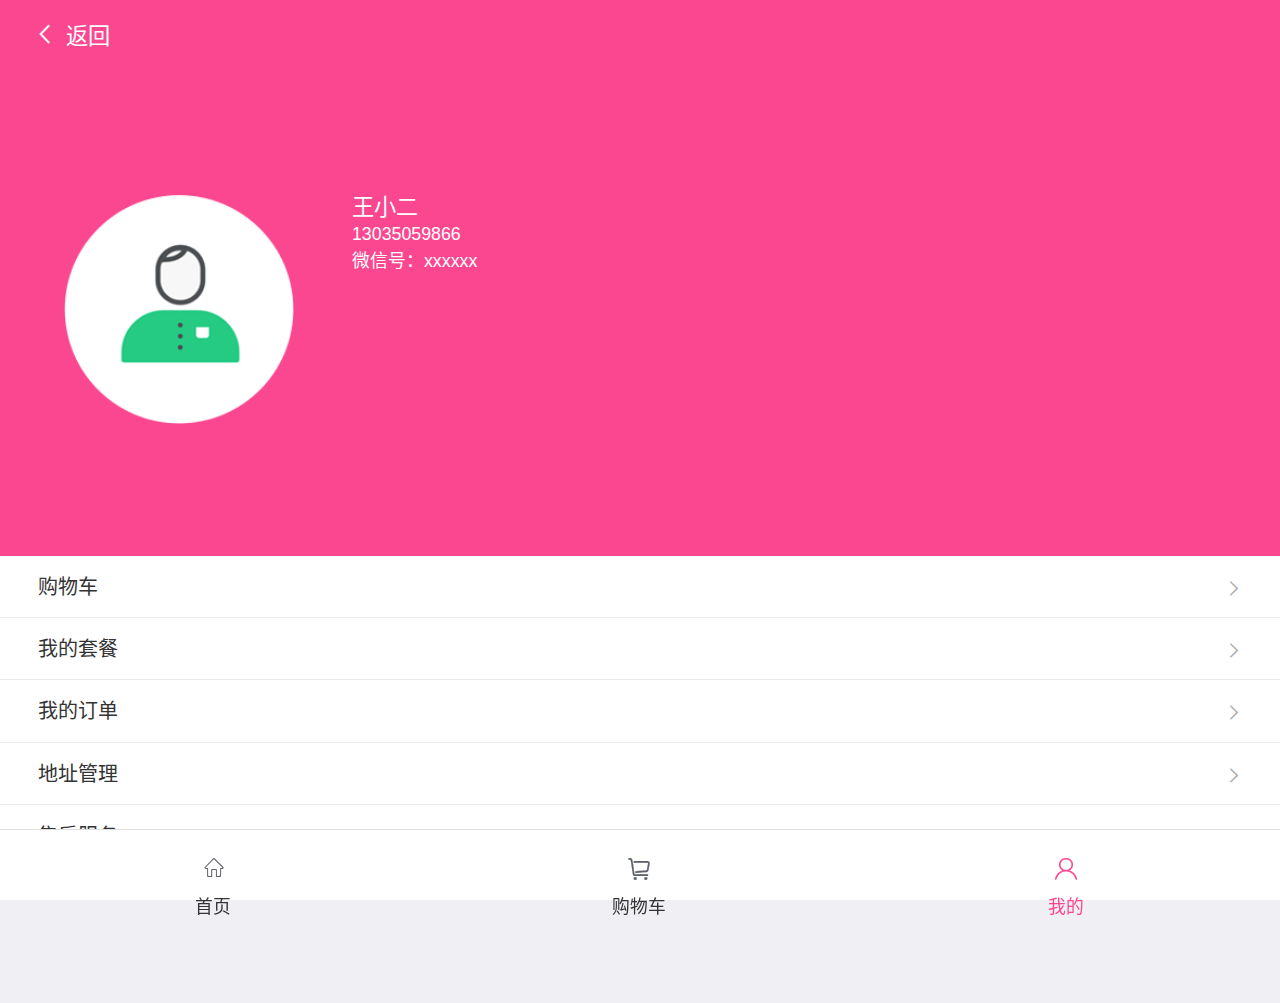
==== commit 69a38c61: "." ====
--- a/center.html
+++ b/center.html
@@ -93,7 +93,7 @@
 	    			</li>
 	    		</ul>
 	    	</div>
-	    	<a href="#" class="center-btn db ra3">退出登录</a>
+	    	<!-- <a href="#" class="center-btn db ra3">退出登录</a> -->
 	    </div>
 	    
 		<!--footer star-->
--- a/css/page.css
+++ b/css/page.css
@@ -112,14 +112,15 @@
 .shopcar .list .right .fu-tit{color: #999999; font-size: .35rem;}
 .shopcar .list .right .jifen{font-size: .5rem; color: #fc8f00; margin-top: .2rem;}
 .shopcar .list .right .bottom{width: 100%; margin-top: .2rem;}
-.shopcar .list .right .bottom .zuo ul li{float: left; color: #00cc7d; font-size: .5rem; width: .8rem; height: .8rem; text-align: center; line-height: .8rem;}
+.shopcar .list .right .bottom .zuo ul li{float: left; color: #333; font-size: .5rem; width: .8rem; height: .8rem; text-align: center; line-height: .8rem;}
+.shopcar .list .right .bottom .zuo ul li.num{ min-width: .8rem; width: auto; }
 .shopcar .list .right .bottom .zuo ul li img{width: 100%;}
-.shopcar .list .right .bottom i{line-height: .8rem; color: #00cc7d; font-size: .7rem;}
+.shopcar .list .right .bottom i{line-height: .8rem; color: #fa4747; font-size: .7rem;}
 
 .settlement{width: 100%; height: 1.8rem; position: fixed; bottom: 1.6rem; border-top: 1px solid #f4f4f4; background-color: #fff;}
 .settlement .zuo{width: 60%; height: 1.8rem; line-height: 1.8rem; padding: 0 .5rem; font-size: .5rem; color: #666666;}
 .settlement .zuo span{color: #ff4141;}
-.settlement a{width: 40%; height: 1.8rem; line-height: 1.8rem; background-color: #00cc7d; font-size: .5rem; color: #fff; text-align: center;}
+.settlement a{width: 40%; height: 1.8rem; line-height: 1.8rem; background-color: #FA478F; font-size: .5rem; color: #fff; text-align: center;}
 
 /*
  lists--------------------------------------------------------------------------------------
@@ -152,7 +153,7 @@
 .detail .top{width: 100%; margin-bottom: 2%; background-color: #fff; padding: .4rem .2rem .2rem; border-bottom: 1px solid #dfdfdf;}
 .detail .top .shang{height: 1.2rem; width: 100%;}
 .detail .top .shang .zuo{width: 79%; padding:0 2%; color: #414141; font-size: .5rem;}
-.detail .top .shang .you{width: 20%; border-left: 1px solid #dfdfdf; height: 1.2rem; text-align: center; color: #5b5f62; font-size: .35rem;}
+.detail .top .shang .you{width: 20%; border-left: 1px solid #dfdfdf; text-align: center; color: #5b5f62; font-size: .35rem;}
 .detail .top .shang .you p{margin-top: .2rem;}
 .detail .top .xia{width: 100%; margin-top: .1rem;
  /*height: 1rem; */
@@ -167,12 +168,14 @@
 
 .footerone{width: 100%; border-top: 1px solid #e6e6e6; height: 1.8rem; background-color: #fff; position: fixed; bottom: 1.6rem; left: 0;}
 .footerone .left{width: 30%;}
-.footerone .left ul li{width: 50%; height: 1.8rem; border-right: 1px solid #e6e6e6; padding-top: .4rem; float: left; text-align: center;}
+.footerone .left ul li{width: 50%; height: 1.8rem;
+ /*border-right: 1px solid #e6e6e6;*/
+ padding-top: .4rem; float: left; text-align: center;}
 .footerone .left ul li p{font-size: .35rem; color: #333333;}
 .footerone .left ul li i{color: #666666;}
 .footerone .right{width: 70%;}
-.footerone .right .btn{display: block; width: 50%; height: 1.8rem; text-align: center; line-height: 1.8rem; background-color: #ff9100; color: #fff; font-size: .5rem;}
-.footerone .right .btnone{background-color: #00cc7d;}
+.footerone .right .btn{display: block; width: 50%; height: 1.8rem; text-align: center; line-height: 1.8rem; background-color: #00cc7d; color: #fff; font-size: .5rem;}
+.footerone .right .btnone{background-color: #FA478F;}
 
 /*购物车弹出层*/
 .am-share { border-radius: 0; bottom: -1rem; left: 0; position: fixed; -webkit-transform: translateY(100%); -ms-transform: translateY(100%); transform: translateY(100%); -webkit-transition: -webkit-transform 300ms; transition: transform 300ms ; width: 100%; z-index: 1110; }
@@ -200,10 +203,11 @@
 .sdetail .middle .xia ul li{ height: 1.3rem; line-height: 1.3rem; margin-right: 2%; margin-bottom: 2%; width: 25%; text-align: center; float: left; background-color: #f5f5f5; color: #333333; font-size: .45rem;}
 .sdetail .middle .xia ul li.cur{background-color: #00cc7d; color: #fff;}
 .sdetail .bottom{width: 100%; margin-top: 5%;}
-.sdetail .bottom .you{width: 3rem; height: 1rem;}
+.sdetail .bottom .you{ min-width: 3rem; width: auto; height: 1rem;}
 .sdetail .bottom .you ul li{float: left; height: 1rem; line-height: .8rem; width: 1rem; text-align: center;}
+.sdetail .bottom .you ul li.num{ min-width: 1rem; width: auto; padding: 0 2px; }
 .sdetail .bottom .you ul li img{width: 100%;}
-.shop-btn{width: 100%; height: 1.5rem; line-height: 1.5rem; margin-bottom: 1rem; text-align: center; background-color: #00cc7d; color: #fff; font-size: .5rem;}
+.shop-btn{width: 100%; height: 1.5rem; line-height: 1.5rem; margin-bottom: 1rem; text-align: center; background-color: #FA478F; color: #fff; font-size: .5rem;}
 
 /*
  confirm--------------------------------------------------------------------------------------
@@ -251,7 +255,7 @@
 /*
  center--------------------------------------------------------------------------------------
  * */
-.h-top{width: 100%; background-color: #25cb83;  padding: 10% 5%;}
+.h-top{width: 100%; background-color: #FA478F;  padding: 10% 5%;}
 .h-top .tu{width: 20%;}
 .h-top .tu img{width: 100%;}
 .h-top .content{width: 60%; margin-left: 5%;}
@@ -274,7 +278,7 @@
 .cashlist ul li p{font-size: .45rem; color: #333333;}
 .cashlist ul li i{color: #aaaaaa;}
 
-.center-btn{width: 96%; margin: 0 auto 5%; text-align: center; height: 1.5rem; line-height: 1.5rem; background-color: #25cb83; color: #fff; font-size: .5rem;}
+.center-btn{width: 96%; margin: 0 auto 5%; text-align: center; height: 1.5rem; line-height: 1.5rem; background-color: #FA478F; color: #fff; font-size: .5rem;}
 
 /*
  account--------------------------------------------------------------------------------------
@@ -356,13 +360,13 @@
 /*
  全部订单----------------------------------------------------------------------------------
  * */
-.order-top{width: 100%; background-color: #25cb83;}
+.order-top{width: 100%; background-color: #FA478F;}
 .order-top ul li{float: left; width: 20%; text-align: center;}
 .order-top ul li a{padding: 20% 0; font-size: .5rem; display: inline-block; color: #fff;}
-.order-top ul li.cur a{border-bottom: 2px solid #f58611; color: #fff;}
+.order-top ul li.cur a{border-bottom: 3px solid #ffb8df; color: #fff;}
 .order-list{width: 100%; background-color: #fff; margin-top: 5%; border-top: 1px solid #dcdad3; border-bottom: 1px solid #dcdad3;}
 .order-list .ordernum{width: 100%; padding:3% 5%; font-size: .5rem; color: #444444; border-bottom: 1px solid #dcdad3;}
-.order-list .ordernum span{font-size: .35rem; margin-left: 3%; padding: .1rem; background-color: #25cb83; color: #fff;}
+.order-list .ordernum span{font-size: .35rem; margin-left: 3%; padding: .1rem; background-color: #FA478F; color: #fff;}
 .order-list .list{width: 100%; padding: 5%; position: relative; border-bottom: 1px solid #dcdad3;}
 .order-list .list .tu{width: 17.857%; text-align: center;}
 .order-list .list .tu img{max-width: 100%; vertical-align: middle;}
@@ -374,7 +378,7 @@
 .order-list .list .middle .price .yprice{font-size: .35rem; display: inline-block; color: #a4a4a4; margin-left: 2%; text-decoration: line-through;}
 .order-list .list .middle .price .sjzhuanx{margin-left: 4%; display: inline-block; background-color: #37a0ed; color: #fff;}
 .order-list .list .middle .price .shu{float: right; display: inline-block; font-size: .5rem; color: #4d4e50;}
-.gopay-btn{display: block; margin: 3% 0; width: 21.429%; margin-right: 5%; text-align: center; padding: 2% 0; background-color: #25cb83; color: #fff; font-size: .5rem;}
+.gopay-btn{display: block; margin: 3% 0; width: 21.429%; margin-right: 5%; text-align: center; padding: 2% 0; background-color: #ff72ab; color: #fff; font-size: .5rem;}
 
 /*
  订单跟踪----------------------------------------------------------------------------------
@@ -416,7 +420,7 @@
 .assess ul .assess-right{ float: left; margin-left: 5%; width: 30%; overflow: hidden;}
 .assess ul .assess-right img{width: 20%; display: block; float: left; }
 
-.address-add{display: block; width: 96%; height: 1.5rem; line-height: 1.5rem; margin: 5% 2%; font-size: .5rem; color: #fff; text-align: center; background-color: #25cb83;}
+.address-add{display: block; width: 96%; height: 1.5rem; line-height: 1.5rem; margin: 5% 2%; font-size: .5rem; color: #fff; text-align: center; background-color: #FA478F;}
 
 /*
  联盟商家----------------------------------------------------------------------------------
@@ -658,9 +662,9 @@
 .ewm .bottom .ewmtu{width: 100%; padding: 5px 5px 2px; background-color: #fff;}
 .ewm .bottom .ewmtu img{width: 100%;}
 
-
-
-
-
-
-
+.more-btn{width: 25%; padding: 3% 0; text-align: center; background-color: #ff72ab; color: #fff; font-size: .5rem; margin: 5% auto;}
+.mui-bar1{ background: #FA478F !important; }
+
+
+
+
--- a/css/all.css
+++ b/css/all.css
@@ -446,7 +446,9 @@
 
 .top-sch-boxtwo ul li{width: 33.333%; float: left; text-align: center;}
 .top-sch-boxtwo ul li a{color: #999999; font-size: .45rem; display: inline-block; height: 1.2rem;}
-.top-sch-boxtwo ul li.cur a{color: #00cc7d; border-bottom: 3px solid #00cc7d; padding: 0 .2rem;}
+.top-sch-boxtwo ul li.cur a{color: #00cc7d; 
+	/*border-bottom: 3px solid #00cc7d; */
+	padding: 0 .2rem;}
 
 .ft-menu { display: -webkit-box; display: -webkit-flex; display: flex; bottom: 0; text-align: center; background-color: #f4f4f4; border-top: 1px solid #dcdcdc; }
 .ft-menu .item { display: block; -webkit-box-flex: 1; -webkit-flex: 1; flex: 1; width: .1px; color: #6b6969; }
@@ -625,7 +627,7 @@
 
 .banner .swiper-pagination { bottom: .3rem !important; line-height: 1; font-size: 0; }
 
-.banner .swiper-pagination-bullet { -webkit-box-sizing: border-box; box-sizing: border-box; width: .25rem; height: .25rem; background: #fff; opacity: 1; -webkit-border-radius: 50%; border-radius: 50%; }
+.banner .swiper-pagination-bullet { -webkit-box-sizing: border-box; box-sizing: border-box; width: .25rem; height: .25rem; background: #ffd7d6; opacity: 1; -webkit-border-radius: 50%; border-radius: 50%; }
 
 .banner.swiper-container > .swiper-pagination .swiper-pagination-bullet { margin: 0 .06rem; }
 
